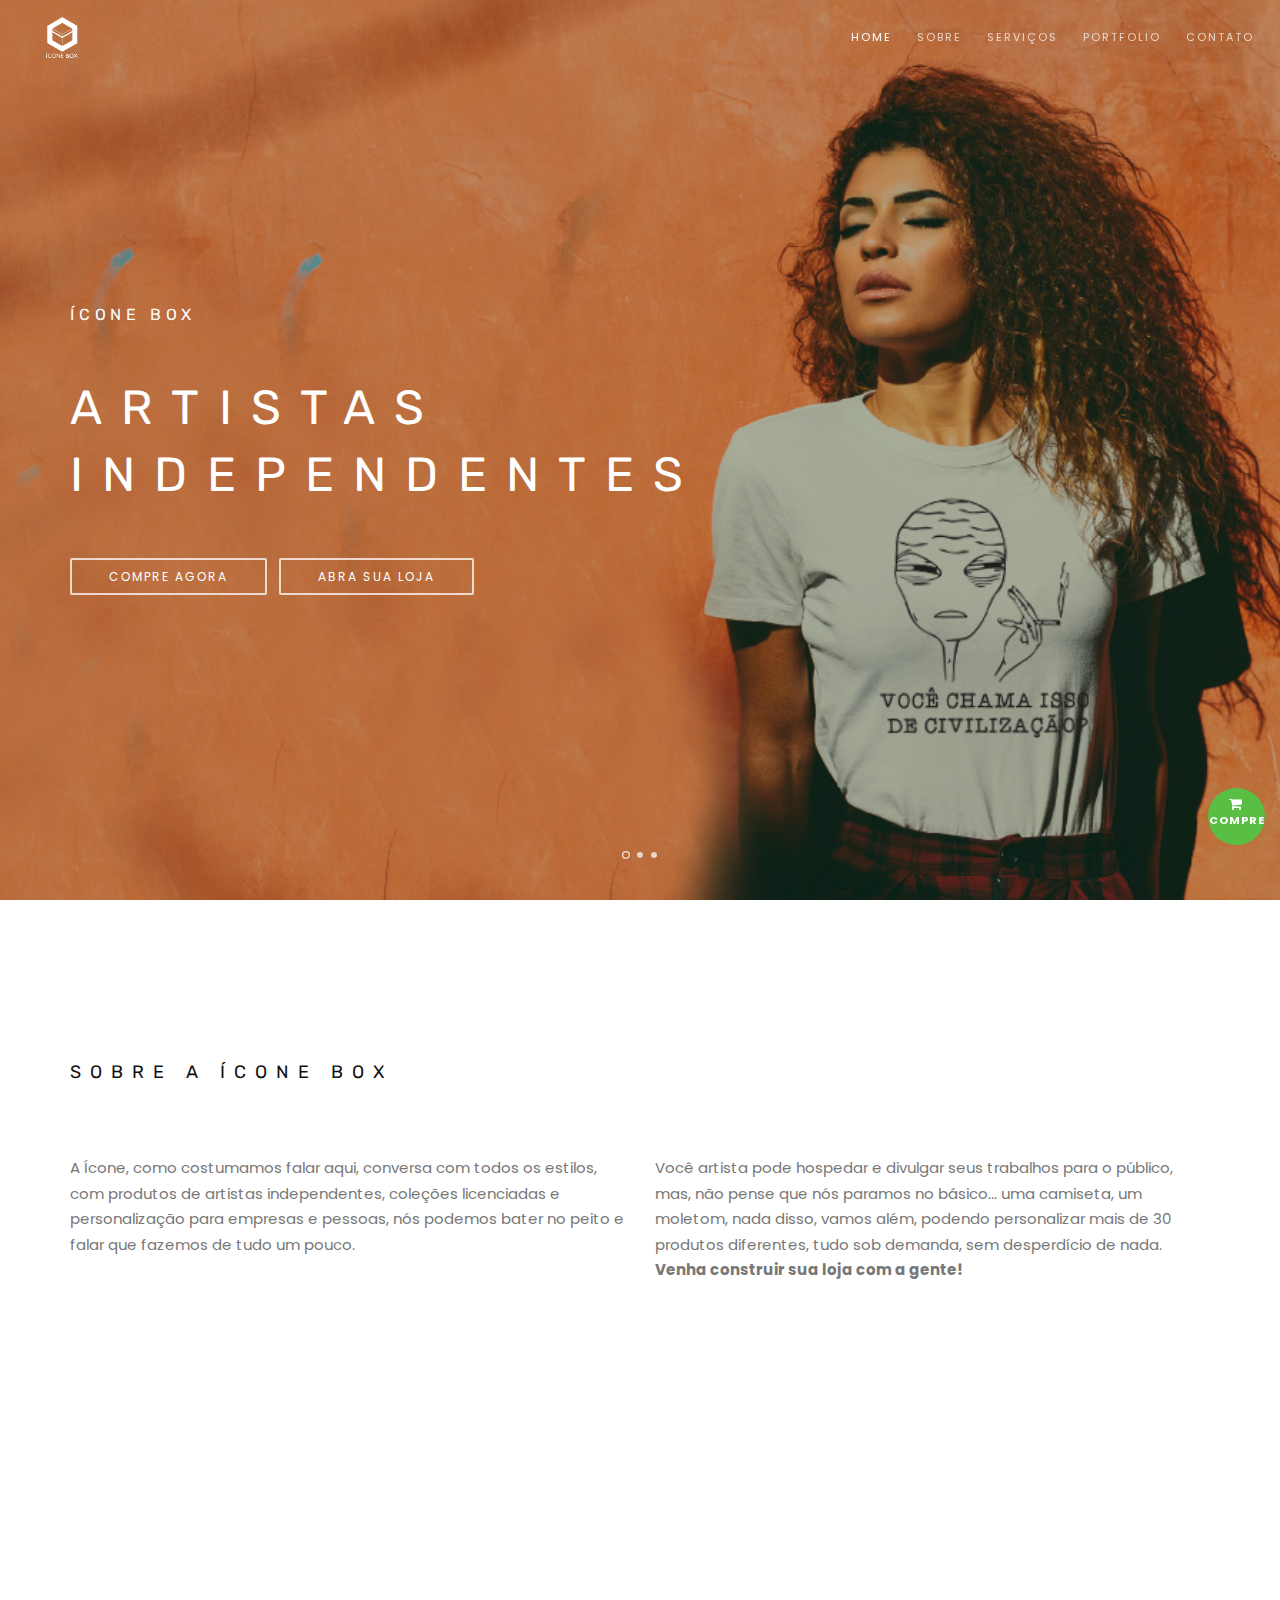
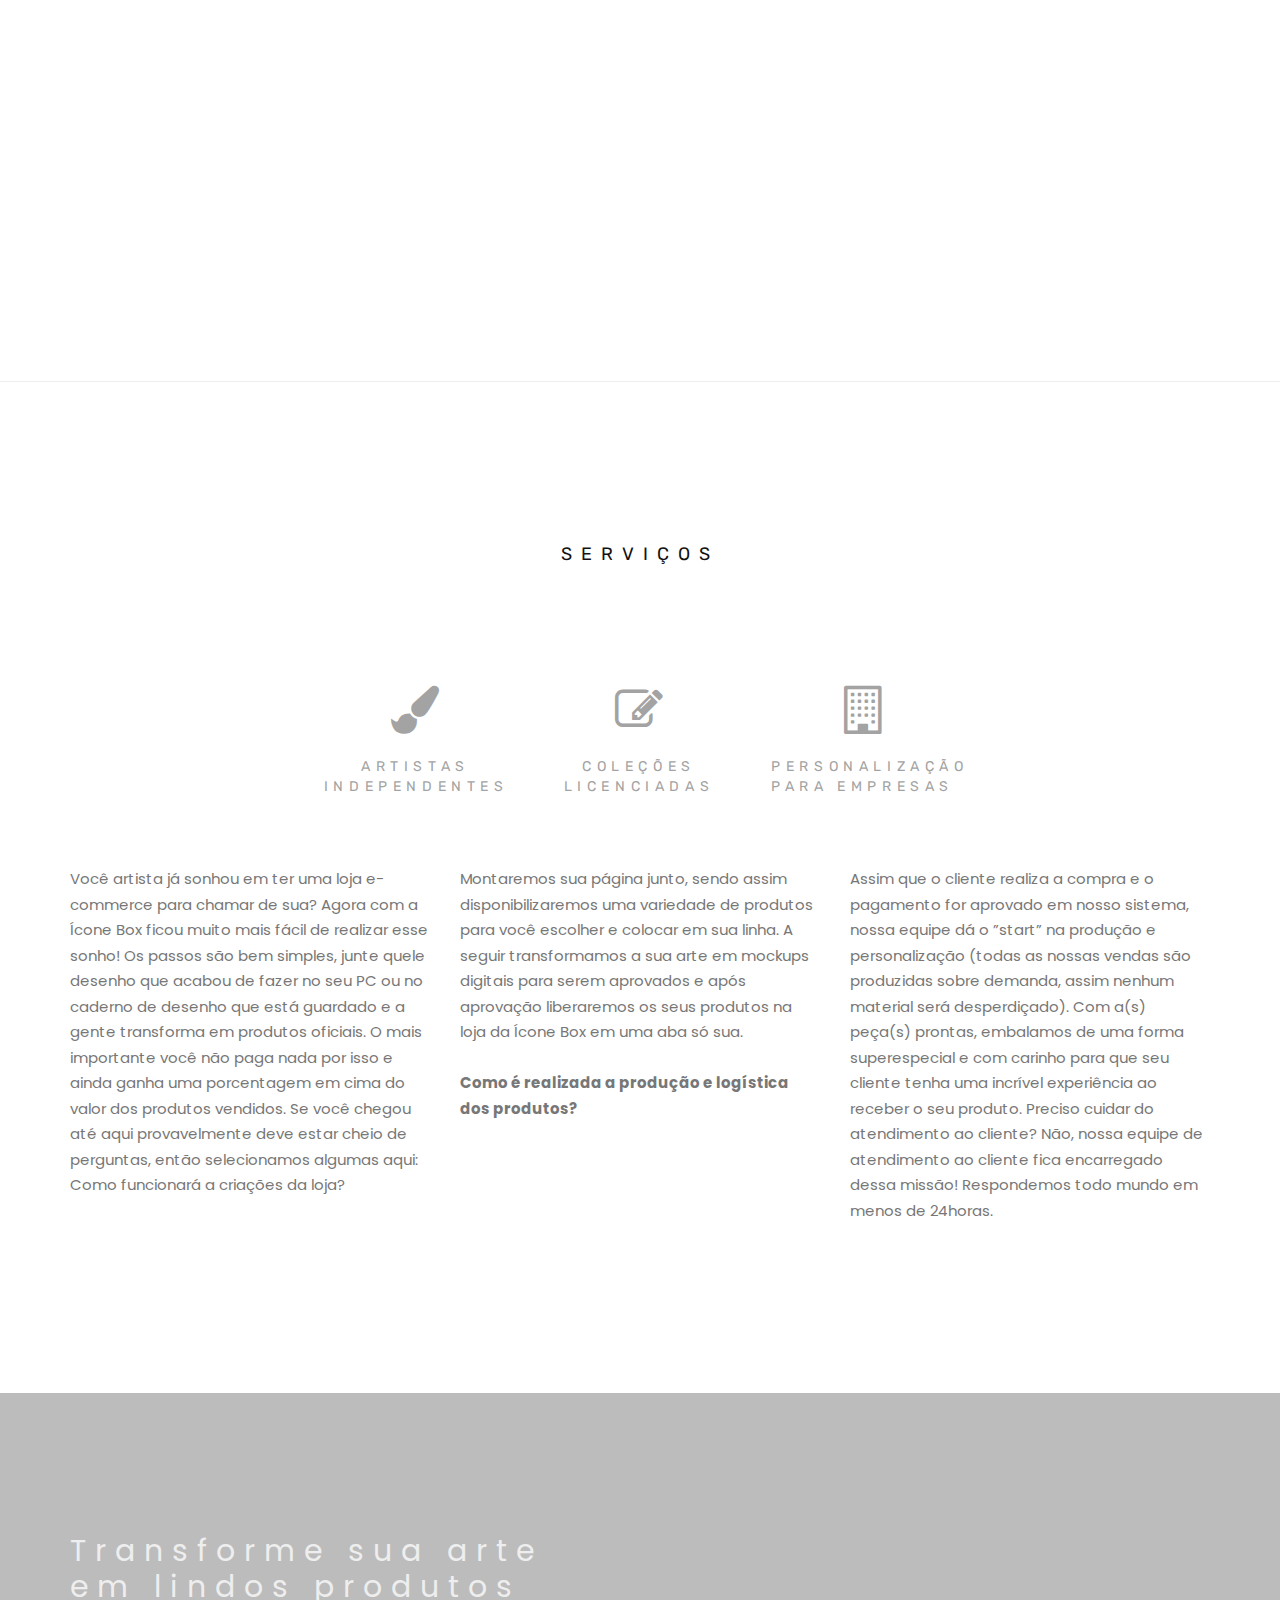
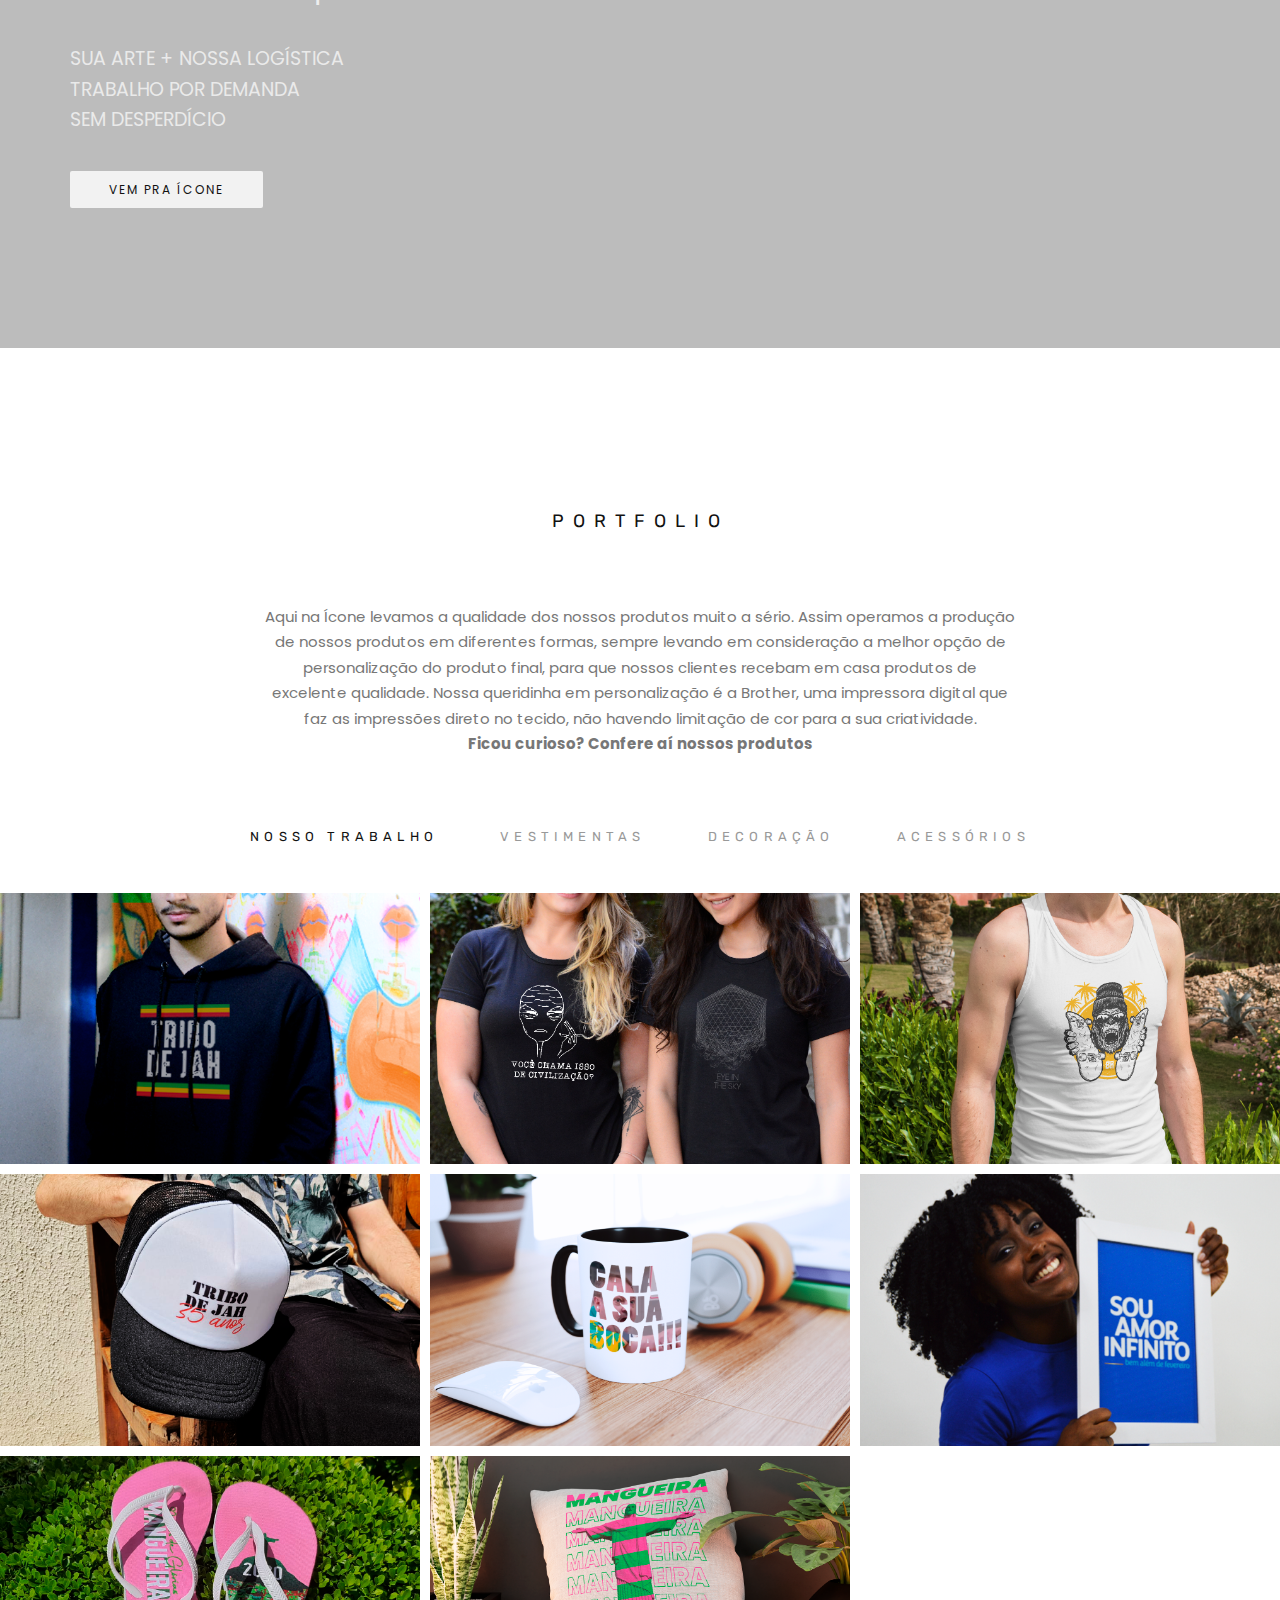
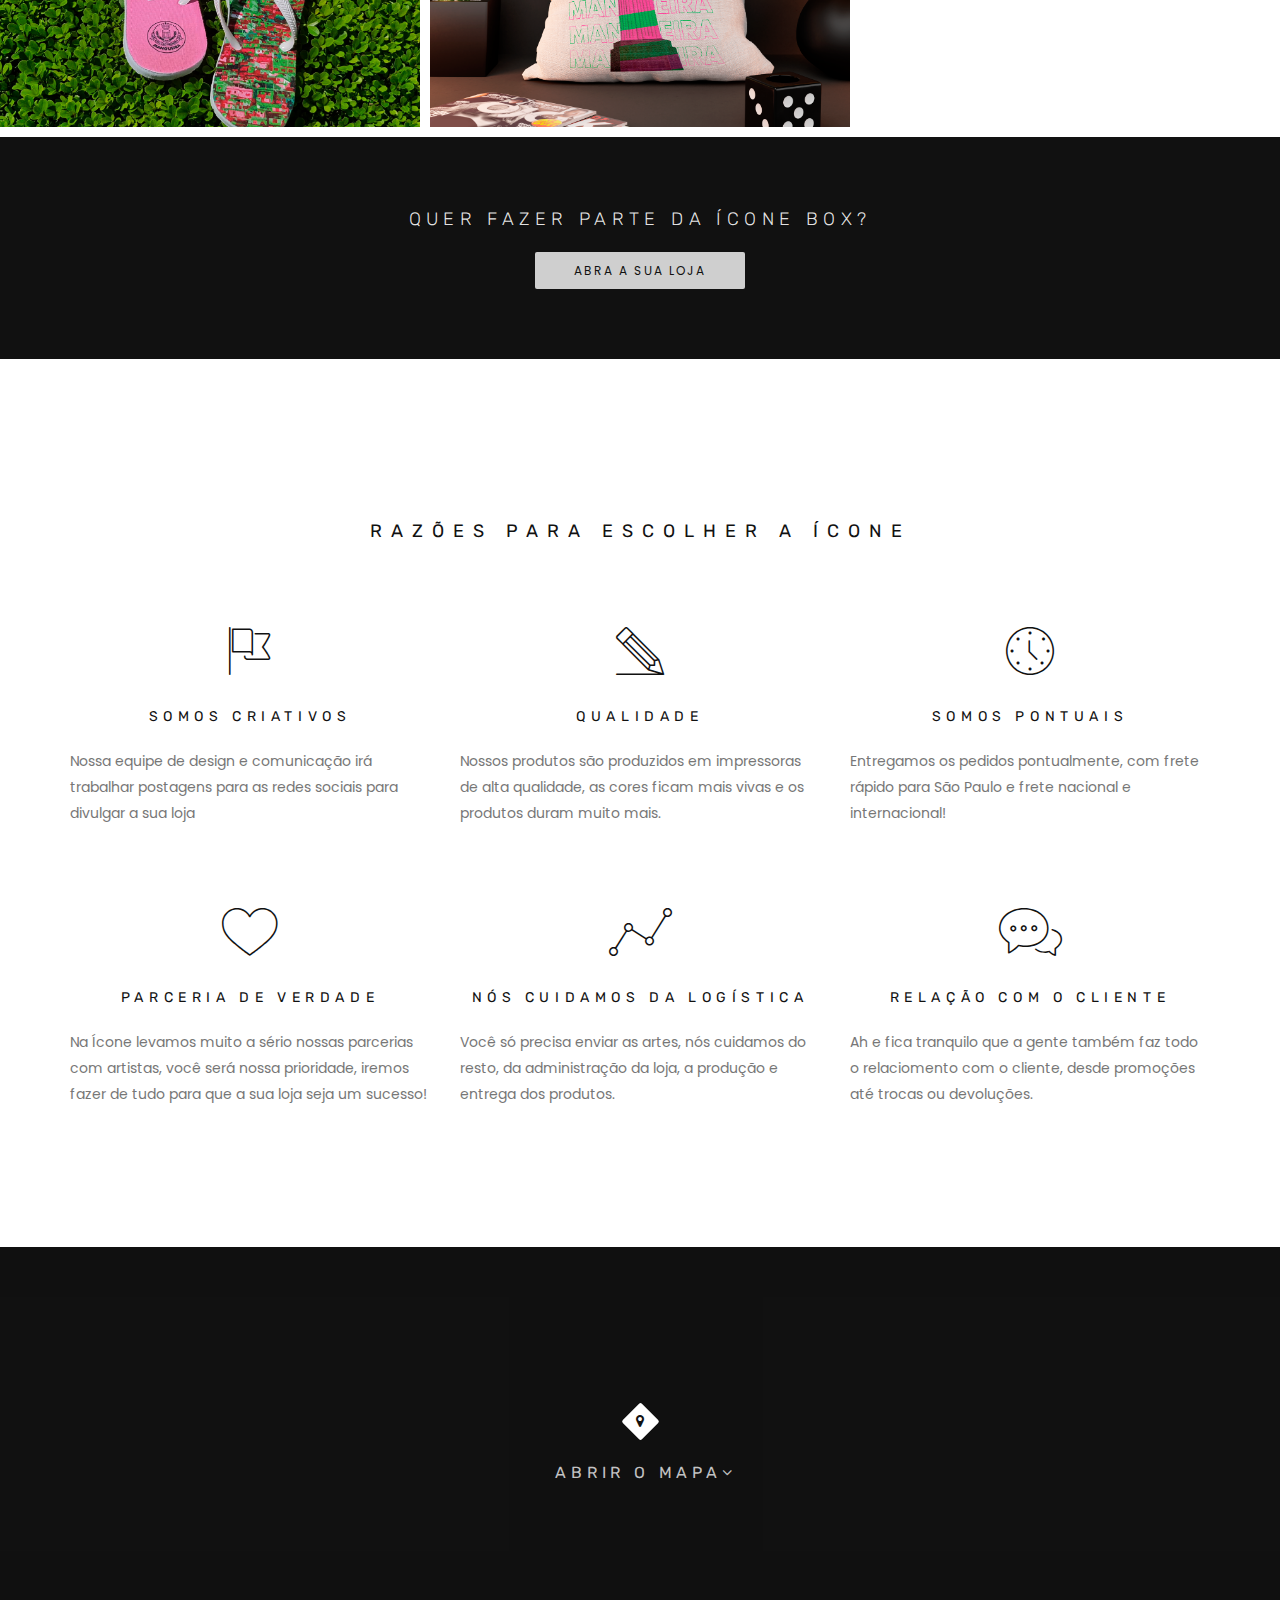
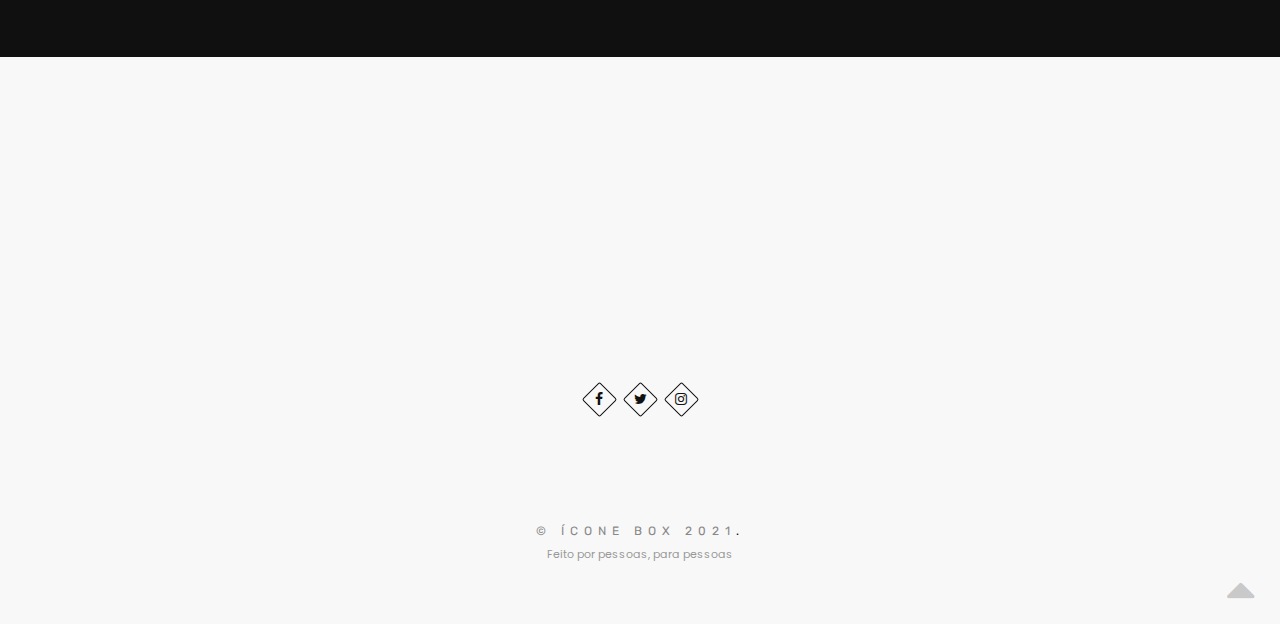
==== index.html @ 0d710ceb "corrigindo links" ====
<!DOCTYPE html>
<!-- Change the value of lang="en" attribute if your website's language is not English.
You can find the code of your language here - https://www.w3schools.com/tags/ref_language_codes.asp -->
<html lang="en">
    <head>
        <title> Ícone Box</title>
        <meta name="description" content="">    
        <meta charset="utf-8">
        <!--[if IE]><meta http-equiv='X-UA-Compatible' content='IE=edge,chrome=1'><![endif]-->
        <meta name="viewport" content="width=device-width, initial-scale=1.0" />
        
        <!-- Favicons -->
        <link rel="shortcut icon" href="images/favicon.png">

        <!-- CSS -->
        <link rel="stylesheet" href="css/bootstrap.min.css">
        <link rel="stylesheet" href="css/style.css">
        <link rel="stylesheet" href="css/style-responsive.css">
        <link rel="stylesheet" href="css/animate.min.css">
        <link rel="stylesheet" href="css/vertical-rhythm.min.css">
        <link rel="stylesheet" href="css/owl.carousel.css">
        <link rel="stylesheet" href="css/magnific-popup.css">
    </head>
    <body class="appear-animate">
        
        <!-- Page Loader -->        
        <div class="page-loader">
            <div class="loader">Loading...</div>
        </div>
        <!-- End Page Loader -->

        <!-- Skip to Content -->
        <a href="#main" class="btn skip-to-content">Skip to Content</a>
        <!-- End Skip to Content -->
        
        <!-- Page Wrap -->
        <div class="page" id="top">
            
            <!-- Navigation panel -->
            <nav class="main-nav dark transparent stick-fixed">
                <div class="full-wrapper relative clearfix">
                    <!-- Logo ( * your text or image into link tag *) -->
                    <div class="nav-logo-wrap local-scroll">
                        <a href="#top" class="logo">
                            <img src="img/iconebranco.png" alt="Company logo" />
                        </a>
                    </div>
                    <div class="mobile-nav" role="button" tabindex="0">
                        <i class="fa fa-bars"></i>
                        <span class="sr-only">Menu</span>
                    </div>
                    <!-- Main Menu -->
                    <div class="inner-nav desktop-nav">
                        <ul class="clearlist scroll-nav local-scroll">
                            <li class="active"><a href="#home">Home</a></li>
                            <li><a href="#about">Sobre</a></li>
                            <li><a href="#services">Serviços</a></li>
                            <li><a href="#portfolio">Portfolio</a></li>
                            <li><a href="#contact">Contato</a></li>
                            
                            
                        </ul>
                    </div>
                </div>
            </nav>
            <!-- End Navigation panel -->
            
            <main id="main">
            
                <!-- Fullwidth Slider -->
                <div class="home-section fullwidth-slider-fade bg-dark" id="home">
                    
                    <!-- Slide Item -->
                    <section class="home-section bg-scroll bg-dark-alfa-30" data-background="img/artistas.png">
                        <div class="js-height-full container">
                            
                            <!-- Hero Content -->
                            <div class="home-content">
                                <div class="home-text">
                                    
                                    <h1 class="hs-line-8 no-transp font-alt mb-50 mb-xs-30">
                                        Ícone Box
                                    </h1>
                                    
                                    <h2 class="hs-line-14 font-alt mb-50 mb-xs-30">
                                        Artistas <br>Independentes 
                                    </h2>
                                    
                                    <div class="local-scroll">
                                        <a href="http://iconebox.com.br" class="btn btn-mod btn-border-w btn-medium btn-round hidden-xs">Compre Agora</a>
                                        <span class="hidden-xs">&nbsp;</span>
                                        <a href="https://api.whatsapp.com/send?phone=5511997779188&text=Quero%20abrir%20minha%20loja%20na%20%C3%8Dcone%20Box" target="blank" class="btn btn-mod btn-border-w btn-medium btn-round ">Abra sua Loja</a>
                                    </div>
                                    
                                </div>
                            </div>
                            <!-- End Hero Content -->
    
                        </div>
                    </section>
                    <!-- End Slide Item -->
                    
                    <!-- Slide Item -->
                    <section class="home-section bg-scroll bg-dark-alfa-30" data-background="img/empresas.png">
                        <div class="js-height-full container">
                            
                            <!-- Hero Content -->
                            <div class="home-content">
                                <div class="home-text">
                                    
                                    <h1 class="hs-line-8 no-transp font-alt mb-50 mb-xs-30">
                                        Ícone Box
                                    </h1>
                                    
                                    <h2 class="hs-line-14 font-alt mb-50 mb-xs-30">
                                        Para <br> empresas
                                    </h2>
                                    
                                    <div class="local-scroll">
                                        <a href="https://api.whatsapp.com/send?phone=5511997779188&text=Quero%20abrir%20minha%20loja%20na%20%C3%8Dcone%20Box" target="blank" class="btn btn-mod btn-border-w btn-medium btn-round ">Personalize agora</a>
                                       
                                    </div>
                                    
                                </div>
                            </div>
                            <!-- End Hero Content -->
                            
                        </div>
                    </section>
                    <!-- End Slide Item -->
                    
                    <!-- Slide Item -->
                    <section class="home-section bg-scroll bg-dark-alfa-30" data-background="img/licenciadas.png">
                        <div class="js-height-full container">
                            
                            <!-- Hero Content -->
                            <div class="home-content">
                                <div class="home-text">
                                    
                                    <h2 class="hs-line-8 no-transp font-alt mb-50 mb-xs-30">
                                        Ícone Box
                                    </h2>                       
                                    
                                    <h1 class="hs-line-14 font-alt mb-50 mb-xs-30">
                                        Coleções <br> Licenciadas
                                    </h1>
                                    
                                    <div>
                                        <a href="http://iconebox.com.br" target="blank" class="btn btn-mod btn-border-w btn-medium btn-round">Compre agora</a>
                                        <span class="hidden-xs">&nbsp;</span>
                                        <a href="https://api.whatsapp.com/send?phone=5511997779188&text=Quero%20abrir%20minha%20loja%20na%20%C3%8Dcone%20Box" target="blank" class="btn btn-mod btn-border-w btn-medium btn-round">Licencie com a Ícone</a>
                                    </div>
                                    
                                </div>
                            </div>
                            <!-- End Hero Content -->
                            
                        </div>
                    </section>
                    <!-- End Slide Item -->
                
                </div>
                <!-- End Fullwidth Slider -->
                
                
                <!-- About Section -->
                <section class="page-section" id="about">
                    <div class="container relative">
                        
                        <h2 class="section-title font-alt align-left mb-70 mb-sm-40">
                            Sobre a Ícone Box
                        </h2>
                        
                        <div class="section-text mb-50 mb-sm-20">
                            <div class="row">
                                      
                                <div class="col-md-6 col-sm-6 mb-sm-50 mb-xs-30">
                                 A Ícone, como costumamos falar aqui, conversa com todos os estilos, com produtos de artistas independentes, coleções licenciadas 
                                 e personalização para empresas e pessoas, nós podemos bater no peito e falar que fazemos de tudo um pouco.                                   
                                </div>
                 
                                <div class="col-md-6 col-sm-6 mb-sm-50 mb-xs-30">
                                        Você artista pode hospedar e divulgar seus trabalhos para o público, mas, não pense que nós paramos no básico... 
                                        uma camiseta, um moletom, nada disso, vamos além, podendo personalizar mais de 30 produtos diferentes, tudo sob demanda, 
                                        sem desperdício de nada. <br>
                                 <strong> Venha construir sua loja com a gente!        </strong>                          

                                </div>
                                
                            </div>
                        </div>
                        
                        <div class="row">
                            
                            <!-- Team item -->
                            <div class="col-sm-4 mb-xs-30 wow fadeInUp">
                                <div class="team-item">
                                    
                                    <div class="team-item-image">
                                        
                                        <img src="img/and.png" alt="" />
                                        
                                        <div class="team-item-detail">
                                            
                                            <h4 class="font-alt normal">Olá!</h4>
                                            
                                            <p>
                                                Confira minha loja na ícone box, e minhas redes sociais :)
                                            </p>
                                            
                                            <div class="team-social-links">
                                                <a href="#" target="_blank"><i class="fa fa-instagram"></i><span class="sr-only">Instagram profile</span></a>
                                                <a href="#" target="_blank"><i class="fa fa-twitter"></i><span class="sr-only">Twitter profile</span></a>
                                                <a href="https://iconebox.com.br/artistas1/anderson/" target="_blank"><i class="fa fa-cube"></i><span class="sr-only">Ícone Box</span></a>
                                            </div>
                                            
                                        </div>
                                    </div>
                                    
                                    <div class="team-item-descr font-alt">
                                        
                                        <div class="team-item-name">
                                            Anderson Domingues
                                        </div>
                                        
                                        <div class="team-item-role">
                                            Urban Arts & Alliens
                                        </div>
                                        
                                    </div>
                                    
                                </div>
                            </div>
                            <!-- End Team item -->
                            
                            <!-- Team item -->
                            <div class="col-sm-4 mb-xs-30 wow fadeInUp" data-wow-delay="0.1s">
                                <div class="team-item">
                                    
                                    <div class="team-item-image">
                                        
                                        <img src="img/claudio.png" alt="" />
                                        
                                        <div class="team-item-detail">
                                            
                                            <h4 class="font-alt normal">Sou Babenko!</h4>
                                            
                                            <p>
                                                Veja a loja da babenko na ícone box, corre! 
                                            </p>
                                            
                                            <div class="team-social-links">
                                                <a href="#" target="_blank"><i class="fa fa-facebook"></i><span class="sr-only">Facebook profile</span></a>
                                                <a href="#" target="_blank"><i class="fa fa-twitter"></i><span class="sr-only">Twitter profile</span></a>
                                                <a href="https://iconebox.com.br/artistas1/claudio-babenko/" target="_blank"><i class="fa fa-cube"></i><span class="sr-only">Ícone Box</span></a>
                                            </div>
                                            
                                        </div>
                                    </div>
                                    
                                    <div class="team-item-descr font-alt">
                                        
                                        <div class="team-item-name">
                                            Cláudio Babenko 
                                        </div>
                                        
                                        <div class="team-item-role">
                                            Artes 
                                        </div>
                                        
                                    </div>
                                    
                                </div>
                            </div>
                            <!-- End Team item -->
                            
                            <!-- Team item -->
                            <div class="col-sm-4 mb-xs-30 wow fadeInUp" data-wow-delay="0.2s">
                                <div class="team-item">
                                    
                                    <div class="team-item-image">
                                        
                                        <img src="img/portela.png" alt="" />
                                        
                                        <div class="team-item-detail">
                                            
                                            <h4 class="font-alt normal">Portela</h4>
                                            
                                            <p>
                                               98 anos de Portela, vem pra loja!
                                            </p>
                                            
                                            <div class="team-social-links">
                                                <a href="#" target="_blank"><i class="fa fa-facebook"></i><span class="sr-only">Facebook profile</span></a>
                                                <a href="#" target="_blank"><i class="fa fa-twitter"></i><span class="sr-only">Twitter profile</span></a>
                                                <a href="https://iconebox.com.br/artistas/portela/" target="_blank"><i class="fa fa-cube"></i><span class="sr-only">Ícone Box</span></a>
                                            </div>
                                            
                                        </div>
                                    </div>
                                    
                                    <div class="team-item-descr font-alt">
                                        
                                        <div class="team-item-name">
                                            Portela
                                        </div>
                                        
                                        <div class="team-item-role">
                                            Loja licenciada
                                        </div>
                                        
                                    </div>
                                    
                                </div>
                            </div>
                            <!-- End Team item -->
                            
                        </div>
                        
                        
                    </div>
                </section>
                <!-- End About Section -->
                
                <!-- Divider -->
                <hr class="mt-0 mb-0 "/>
                <!-- End Divider -->
                
                <!-- Services Section -->
                <section class="page-section" id="services">
                    <div class="container relative">
                        
                        <h2 class="section-title font-alt mb-70 mb-sm-40">
                            Serviços
                        </h2>
                        
                        <!-- Nav tabs -->
                        <ul class="nav nav-tabs tpl-alt-tabs font-alt pt-30 pt-sm-0 pb-30 pb-sm-0">

                            <li>
                                <a href="#service-web-design" data-toggle="tab">
                                    
                                    <div class="alt-tabs-icon">
                                        <span class="fa fa-paint-brush"></span>
                                    </div>
                                    
                                    Artistas Independentes
                                </a>
                            </li>
                            <li>
                                <a href="#service-graphic" data-toggle="tab">
                                    
                                    <div class="alt-tabs-icon">
                                        <span class="fa fa-pencil-square-o"></span>
                                    </div>
                                    
                                    Coleções licenciadas
                                </a>
                            </li>
                            <li>
                                <a href="#service-development" data-toggle="tab">
                                    
                                    <div class="alt-tabs-icon">
                                        <span class="fa fa-building-o"></span>
                                    </div>
                                    
                                    Personalização para empresas
                                </a>
                            </li>

                        </ul>
                        <!-- End Nav tabs -->
                        
                        <!-- Tab panes -->
                        <div class="tab-content tpl-tabs-cont">
                            
                            <!-- Service Item -->
                            <div class="tab-pane fade in active" id="service-branding">
                                
                                <div class="section-text">
                                    <div class="row">
                                        <div class="col-md-4 mb-md-40 mb-xs-30">
                                        Você artista já sonhou em ter uma loja e-commerce para chamar de sua? Agora com a Ícone Box ficou muito mais fácil de realizar esse sonho!
                                        Os passos são bem simples, junte quele desenho que acabou de fazer no seu PC ou no caderno de desenho que está guardado e a gente transforma em produtos oficiais. O mais importante você não paga nada por isso e ainda ganha uma porcentagem em cima do valor dos produtos vendidos.
                                        Se você chegou até aqui provavelmente deve estar cheio de perguntas, então selecionamos algumas aqui:
                                        Como funcionará a criações da loja? 
                                        </div>
                                        <div class="col-md-4 col-sm-6 mb-sm-50 mb-xs-30">
                                        Montaremos sua página junto, sendo assim disponibilizaremos uma variedade de produtos para você escolher e colocar em sua linha. A seguir transformamos a sua arte em mockups digitais para serem aprovados e após aprovação liberaremos os seus produtos na loja da Ícone Box em uma aba só sua.
                                       <br> <br> <strong> Como é realizada a produção e logística dos produtos? </strong>
                                        </div>
                                        <div class="col-md-4 col-sm-6 mb-sm-50 mb-xs-30">
                                        Assim que o cliente realiza a compra e o pagamento for aprovado em nosso sistema, nossa equipe dá o ”start” na produção e personalização (todas as nossas vendas são produzidas sobre demanda, assim nenhum material será desperdiçado).
                                        Com a(s) peça(s) prontas, embalamos de uma forma superespecial e com carinho para que seu cliente tenha uma incrível experiência ao receber o seu produto. 
                                        Preciso cuidar do atendimento ao cliente?   
                                        Não, nossa equipe de atendimento ao cliente fica encarregado dessa missão! 
                                        Respondemos todo mundo em menos de 24horas. 
                                        </div>
                                    </div>
                                </div>
                                
                            </div>
                            <!-- End Service Item -->
                            
                            <!-- Service Item -->
                            <div class="tab-pane fade" id="service-web-design">
                                
                                <div class="section-text">
                                    <div class="row">
                                        <div class="col-md-4 mb-md-40 mb-xs-30">
                                        Você artista já sonhou em ter uma loja e-commerce para chamar de sua? Agora com a Ícone Box ficou muito mais fácil de realizar esse sonho!
                                        Os passos são bem simples, junte quele desenho que acabou de fazer no seu PC ou no caderno de desenho que está guardado e a gente transforma em produtos oficiais. O mais importante você não paga nada por isso e ainda ganha uma porcentagem em cima do valor dos produtos vendidos.
                                        Se você chegou até aqui provavelmente deve estar cheio de perguntas, então selecionamos algumas aqui:
                                        </div>
                                        <div class="col-md-4 col-sm-6 mb-sm-50 mb-xs-30">
                                        <strong>Como funcionará a criações da loja? </strong> <br><br>

                                        Montaremos sua página junto, sendo assim disponibilizaremos uma variedade de produtos para você escolher e colocar em sua linha. A seguir transformamos a sua arte em mockups digitais para serem aprovados e após aprovação liberaremos os seus produtos na loja da Ícone Box em uma aba só sua.
                                       <br> <br> <strong> Como é realizada a produção e logística dos produtos? </strong>
                                        </div>
                                        <div class="col-md-4 col-sm-6 mb-sm-50 mb-xs-30">
                                        Assim que o cliente realiza a compra e o pagamento for aprovado em nosso sistema, nossa equipe dá o ”start” na produção e personalização (todas as nossas vendas são produzidas sobre demanda, assim nenhum material será desperdiçado).
                                        Com a(s) peça(s) prontas, embalamos de uma forma superespecial e com carinho para que seu cliente tenha uma incrível experiência ao receber o seu produto. 
                                        Preciso cuidar do atendimento ao cliente?   
                                        Não, nossa equipe de atendimento ao cliente fica encarregado dessa missão! 
                                        Respondemos todo mundo em menos de 24horas. 
                                        </div>
                                    </div>
                                </div>
                                
                            </div>
                            <!-- End Service Item -->
                            
                            <!-- Service Item -->
                            <div class="tab-pane fade" id="service-graphic">
                                
                                <div class="section-text">
                                  <div class="row">
                                        <div class="col-md-4 col-sm-6 mb-sm-50 mb-xs-30">
                                       Apenas para os apaixonados e fãs. <br>
                                        Aqui na Ícone Box você vai encontrar dezenas de produtos personalizados, que representam todo o espírito do seu artista de coração, atualmente estão disponíveis em nossa loja os produtos da Banda Hippie Ventania, a Tribo de Jah, a Team Nogueira, os Barbixas, o Chef Erick Jacquin, as escolas de samba do Rio de Janeiro GRES Portela e a Estação Primeira de Mangueira, o artista Jair Oliveira e toda sua linha infantil dos Grandes Pequeninos. 

                                        </div>
                                        <div class="col-md-4 col-sm-6 mb-sm-50 mb-xs-30">
                                        Trabalhamos apenas com produtos Oficiais, por isso, sempre procuramos entregar produtos com alta qualidade, assim todos os pedidos são produzidos sob demanda, ou seja, não ocorre desperdício de material. 
                                   <br><br>  <strong> Agora você deve estar se perguntando e como isso funciona? </strong> <br>
                                        </div>
                                        <div class="col-md-4 col-sm-6 mb-sm-50 mb-xs-30">
                                       O sistema é bem simples, você realiza a compra pelo nosso site e assim que seu pedido entra no nosso sistema, ele automaticamente é direcionado para a equipe de produção, que com agilidade realiza a personalização. Assim que tudo estiver pronto, encaminhamos o produto para ser embalado e despachado para o destino. Você irá recebe os produtos que preparamos com todo cuidado e carinho em sua casa ou local que escolher no ato da compra. Podendo assim desfilar por ai ou postar em suas redes sociais para todos os seus amigos.
                                        Ficou curioso?
                                        Confira nossos produtos em nossa loja.

                                        </div>
                                    </div>
                                
                            </div>
                            </div>
                            <!-- End Service Item -->
                            
                            <!-- Service Item -->
                            <div class="tab-pane fade" id="service-development">
                                
                                <div class="section-text">
                                  <div class="row">
                                        <div class="col-md-4 col-sm-6 mb-sm-50 mb-xs-30">
                                       Pensando em presentear alguém especial ou mesmo realizar um evento em sua empresa? Quer produzir um ou mais produtos?
A Ícone Box tem a solução ideal para você, realizamos a produção de vários produtos como camiseta, caneca, quadros, bonés, azulejos decorativos, chinelo entre outros vários produtos disponíveis em nosso catálogo.


                                        </div>
                                        <div class="col-md-4 col-sm-6 mb-sm-50 mb-xs-30">
O nosso diferencial acima de tudo é dar a atenção e soluções personalizadas para cada cliente e não tratar você somente como um número ou um pedido.
                                   <br><br>  <strong> Ficou na dúvida de como todo esse processo acontece? </strong> <br>
                                        </div>
                                        <div class="col-md-4 col-sm-6 mb-sm-50 mb-xs-30">
                                      Para resumir, você entra em contato conosco e a nossa equipe analisa suas necessidades para podermos oferecer as melhores possibilidades e opções de preço para o seu projeto dar certo. Após a aprovação do orçamento, o seu pedido é encaminhado para a nossa equipe de produção, que produzirão com extremo cuidado e precisão, seguirá para a etapa final, o envio. Nessa etapa temos duas opções, enviamos seus produtos até sua casa ou empresa, ou a retirada fica por sua conta.

                                        </div>
                                    </div>
                                
                            </div>
                                
                            </div>
                            <!-- End Service Item -->
                            
                            <!-- Service Item -->

                            <!-- End Service Item -->
                            
                        </div>
                        <!-- End Tab panes -->
                        
                    </div>
                </section>
                <!-- End Services Section -->
                
                
                <!-- Call Action Section -->
                <section class="page-section pt-0 pb-0 banner-section bg-dark-alfa-30" data-background="img/banner_baixo.png">
                    <div class="container relative">
                        
                        <div class="row">
                            
                            <div class="col-sm-6">
                                
                                <div class="mt-140 mt-lg-80 mb-140 mb-lg-80 ">
                                    <div class="banner-content">
                                        <h3 class="hs-line-8" style="font-size:3rem">Transforme sua arte <br>em lindos produtos</h3>
                                        <div class="banner-decription ">
                                            Sua arte + nossa logística
                                            <br> Trabalho por demanda <br>sem desperdício
                                        </div>
                                        <div class="local-scroll">
                                            <a href="https://api.whatsapp.com/send?phone=5511997779188&text=Quero%20abrir%20minha%20loja%20na%20%C3%8Dcone%20Box" target="blank"  class="btn btn-mod btn-w btn-medium btn-round">Vem pra Ícone</a>
                                        </div>
                                    </div>
                                </div>
                                
                            </div>
                            
                           <!--     <div class="col-sm-6 banner-image wow fadeInUp" data-wow-duration="1.2s">
                                <img src="img/iconebranco.png" alt="" />
                            </div>
                            -->
                        </div>
                        
                    </div>
                </section>
                <!-- End Call Action Section -->
                
                
                <!-- Portfolio Section -->
                <section class="page-section pb-0" id="portfolio">
                    <div class="relative">
                        
                        <h2 class="section-title font-alt mb-70 mb-sm-40">
                            Portfolio
                        </h2>
                        
                        <div class="container">
                            <div class="row">
                                <div class="col-md-8 col-md-offset-2">
                                    
                                    <div class="section-text align-center mb-70 mb-xs-40">
                                        Aqui na Ícone levamos a qualidade dos nossos produtos muito a sério. Assim operamos a produção de nossos produtos em diferentes formas, sempre levando em consideração a melhor opção de personalização do produto final, para que nossos clientes recebam em casa produtos de excelente qualidade. 
                                        Nossa queridinha em personalização é a Brother, uma impressora digital que faz as impressões direto no tecido, não havendo limitação de cor para a sua criatividade.
                                        <br>
                                      <strong>  Ficou curioso?  Confere aí nossos produtos </strong>
                                    </div>
                                    
                                </div>
                            </div>
                        </div>
                        
                        <!-- Works Filter -->                    
                        <div class="works-filter font-alt align-center">
                            <a href="#" class="filter active" data-filter="*">Nosso trabalho</a>
                            <a href="#branding" class="filter" data-filter=".branding">Vestimentas</a>
                            <a href="#design" class="filter" data-filter=".design">Decoração</a>
                            <a href="#photography" class="filter" data-filter=".photography">Acessórios</a>
                        </div>                    
                        <!-- End Works Filter -->
                        
                        <!-- Works Grid -->
                        <ul class="works-grid work-grid-3 work-grid-gut clearfix font-alt hover-white hide-titles" id="work-grid">
                                           <!-- Work Item (External Page) -->
                            <li class="work-item mix branding">
                                <a href="portfolio-single-1.html" class="work-ext-link">
                                    <div class="work-img">
                                        <img class="work-img" src="img/moleton.png" alt="Work" />
                                    </div>
                                    <div class="work-intro">
                                        <h3 class="work-title">Moletom</h3>
                                        <div class="work-descr">
                                            Coleção Licenciada
                                        </div>
                                    </div>
                                </a>
                            </li>
                            <!-- End Work Item -->
                                         <!-- Work Item (External Page) -->
                            <li class="work-item mix branding">
                                <a href="portfolio-single-1.html" class="work-ext-link">
                                    <div class="work-img">
                                        <img class="work-img" src="img/baby.png" alt="Work" />
                                    </div>
                                    <div class="work-intro">
                                        <h3 class="work-title">Camiseta</h3>
                                        <div class="work-descr">
                                            Artistas Independentes
                                        </div>
                                    </div>
                                </a>
                            </li>
                            <!-- End Work Item -->
                                   <!-- Work Item (External Page) -->
                            <li class="work-item mix branding">
                                <a href="portfolio-single-1.html" class="work-ext-link">
                                    <div class="work-img">
                                        <img class="work-img" src="img/regata.png" alt="Work" />
                                    </div>
                                    <div class="work-intro">
                                        <h3 class="work-title">Camiseta Regata</h3>
                                        <div class="work-descr">
                                            Artistas Independentes
                                        </div>
                                    </div>
                                </a>
                            </li>
                            <!-- End Work Item -->
                                              <!-- Work Item (External Page) -->
                            <li class="work-item mix  photography">
                                <a href="portfolio-single-1.html" class="work-ext-link">
                                    <div class="work-img">
                                        <img class="work-img" src="img/bone.png" alt="Work" />
                                    </div>
                                    <div class="work-intro">
                                        <h3 class="work-title">Bonés</h3>
                                        <div class="work-descr">
                                            Coleção Licenciada
                                        </div>
                                    </div>
                                </a>
                            </li>
                            <!-- End Work Item -->
                                                 <!-- Work Item (External Page) -->
                            <li class="work-item mix design photography">
                                <a href="portfolio-single-1.html" class="work-ext-link">
                                    <div class="work-img">
                                        <img class="work-img" src="img/caneca.png" alt="Work" />
                                    </div>
                                    <div class="work-intro">
                                        <h3 class="work-title">Caneca</h3>
                                        <div class="work-descr">
                                            Artistas Independentes
                                        </div>
                                    </div>
                                </a>
                            </li>
                            <!-- End Work Item -->
          
                            
                     
                            <!-- Work Item (External Page) -->
                            <li class="work-item mix  design">
                                <a href="portfolio-single-1.html" class="work-ext-link">
                                    <div class="work-img">
                                        <img class="work-img" src="img/Quadro.png" alt="Work" />
                                    </div>
                                    <div class="work-intro">
                                        <h3 class="work-title">Quadros</h3>
                                        <div class="work-descr">
                                            Coleção Licenciada
                                        </div>
                                    </div>
                                </a>
                            </li>
                            <!-- End Work Item -->
          
                            
                               <!-- Work Item (Lightbox) -->
                            <li class="work-item mix photography">
                                <a href="images/portfolio/full-project-1.jpg" class="work-lightbox-link mfp-image">
                                    <div class="work-img">
                                        <img src="img/Chinelo.png" alt="Work" />
                                    </div>
                                    <div class="work-intro">
                                        <h3 class="work-title">Chinelo</h3>
                                        <div class="work-descr">
                                            Coleção Licenciada
                                        </div>
                                    </div>
                                </a>
                            </li>
                            <!-- End Work Item -->
                            
       
                            
               
                            
                            <!-- Work Item (Lightbox) -->
                            <li class="work-item mix photography design">
                                <a href="images/portfolio/full-project-3.jpg" class="work-lightbox-link mfp-image">
                                    <div class="work-img">
                                        <img src="img/almofada.png" alt="Work" />
                                    </div>
                                    <div class="work-intro">
                                        <h3 class="work-title">Almofada</h3>
                                        <div class="work-descr">
                                            Coleção Licenciada
                                        </div>
                                    </div>
                                </a>
                            </li>
                            <!-- End Work Item -->
                            
                        </ul>
                        <!-- End Works Grid -->
                        
                    </div>
                </section>
                <!-- End Portfolio Section -->
                
                
                <!-- Call Action Section -->
                <section class="small-section bg-dark" >
                    <div class="container relative">
                        
                        <div class="align-center">
                            <h3 class="banner-heading font-alt">Quer fazer parte da Ícone Box?</h3>
                            <div class="local-scroll">
                                <a href="https://api.whatsapp.com/send?phone=5511997779188&text=Quero%20abrir%20minha%20loja%20na%20%C3%8Dcone%20Box" target="blank" class="btn btn-mod btn-w btn-medium btn-round">Abra a sua loja</a>
                            </div>
                        </div>
                        
                    </div>
                </section>
                <!-- End Call Action Section -->
                
                
                <!-- Features Section -->
                <section class="page-section">
                    <div class="container relative">
                        
                        <h2 class="section-title font-alt mb-70 mb-sm-40">
                            Razões para escolher a Ícone
                        </h2>
                        
                        <!-- Features Grid -->
                        <div class="row multi-columns-row alt-features-grid">
                            
                            <!-- Features Item -->
                            <div class="col-sm-6 col-md-4 col-lg-4">
                                <div class="alt-features-item align-center">
                                    <div class="alt-features-icon">
                                        <span class="icon-flag"></span>
                                    </div>
                                    <h3 class="alt-features-title font-alt">Somos criativos</h3>
                                    <div class="alt-features-descr align-left">
                                        Nossa equipe de design e comunicação irá trabalhar postagens para as redes sociais para divulgar a sua loja
                                    </div>
                                </div>
                            </div>
                            <!-- End Features Item -->
                            
                            <!-- Features Item -->
                            <div class="col-sm-6 col-md-4 col-lg-4">
                                <div class="alt-features-item align-center">
                                    <div class="alt-features-icon">
                                        <span class="icon-pencil"></span>
                                    </div>
                                    <h3 class="alt-features-title font-alt">Qualidade</h3>
                                    <div class="alt-features-descr align-left">
                                        Nossos produtos são produzidos em impressoras de alta qualidade, as cores ficam mais vivas e os produtos duram muito mais. 
                                    </div>
                                </div>
                            </div>
                            <!-- End Features Item -->
                            
                            <!-- Features Item -->
                            <div class="col-sm-6 col-md-4 col-lg-4">
                                <div class="alt-features-item align-center">
                                    <div class="alt-features-icon">
                                        <span class="icon-clock"></span>
                                    </div>
                                    <h3 class="alt-features-title font-alt">Somos pontuais</h3>
                                    <div class="alt-features-descr align-left">
                                        Entregamos os pedidos pontualmente, com frete rápido para São Paulo e frete nacional e internacional!
                                    </div>
                                </div>
                            </div>
                            <!-- End Features Item -->
                            
                            <!-- Features Item -->
                            <div class="col-sm-6 col-md-4 col-lg-4">
                                <div class="alt-features-item align-center">
                                    <div class="alt-features-icon">
                                        <span class="icon-heart"></span>
                                    </div>
                                    <h3 class="alt-features-title font-alt">Parceria de verdade</h3>
                                    <div class="alt-features-descr align-left">
                                        Na Ícone levamos muito a sério nossas parcerias com artistas, você será nossa prioridade, iremos fazer de tudo para que a sua loja seja um sucesso! 
                                    </div>
                                </div>
                            </div>
                            <!-- End Features Item -->
                            
                            <!-- Features Item -->
                            <div class="col-sm-6 col-md-4 col-lg-4">
                                <div class="alt-features-item align-center">
                                    <div class="alt-features-icon">
                                        <span class="icon-linegraph"></span>
                                    </div>
                                    <h3 class="alt-features-title font-alt">Nós cuidamos da logística</h3>
                                    <div class="alt-features-descr align-left">
                                        Você só precisa enviar as artes, nós cuidamos do resto, da administração da loja, a produção e entrega dos produtos.
                                    </div>
                                </div>
                            </div>
                            <!-- End Features Item -->
                            
                            <!-- Features Item -->
                            <div class="col-sm-6 col-md-4 col-lg-4">
                                <div class="alt-features-item align-center">
                                    <div class="alt-features-icon">
                                        <span class="icon-chat"></span>
                                    </div>
                                    <h3 class="alt-features-title font-alt">Relação com o cliente</h3>
                                    <div class="alt-features-descr align-left">
                                        Ah e fica tranquilo que a gente também faz todo o relaciomento com o cliente, desde promoções até trocas ou devoluções. 
                                    </div>
                                </div>
                            </div>
                            <!-- End Features Item -->
                            
                        </div>
                        <!-- End Features Grid -->
                    
                    </div>
                </section>
                <!-- End Features Section -->
                
                
                
                <!-- Newsletter Section -->
    
                
                
                <!-- Google Map -->
                <div class="google-map">
                    
                    <a href="#" class="map-section">
                        
                        <div class="map-toggle">
                            <div class="mt-icon">
                                <i class="fa fa-map-marker"></i>
                            </div>
                            <div class="mt-text font-alt">
                                <div class="mt-open">Abrir o mapa<i class="fa fa-angle-down"></i></div>
                                <div class="mt-close">Fechar o mapa <i class="fa fa-angle-up"></i></div>
                            </div>
                        </div>
                        
                    </a>
                    
                    <iframe src="https://www.google.com/maps/embed?pb=!1m18!1m12!1m3!1d3657.4432616286235!2d-46.59505908505031!3d-23.55251856715085!2m3!1f0!2f0!3f0!3m2!1i1024!2i768!4f13.1!3m3!1m2!1s0x94ce5ecaaf293b1f%3A0xea8e3579cfbdd9ec!2sIconeBox!5e0!3m2!1spt-BR!2sbr!4v1617137900755!5m2!1spt-BR!2sbr"width="600" height="450" frameborder="0" style="border:0;" allowfullscreen="" aria-hidden="false" tabindex="0" loading="lazy"></iframe>
                </div>
                <!-- End Google Map -->
            
            </main>
            
            <!-- Foter -->
            <footer class="page-section bg-gray-lighter footer pb-60">
                <div class="container">
                    
                    <!-- Footer Logo -->
                    <div class="local-scroll mb-30 wow fadeInUp" data-wow-duration="1.2s">
                        <a href="#top"><img src="img/logo_preto.png" width="160" height="72" alt="Company logo" /><span class="sr-only">Scroll to the top of the page</span></a>
                    </div>
                    <!-- End Footer Logo -->
                    
                    <!-- Social Links -->
                    <div class="footer-social-links mb-110 mb-xs-60">
                        <a href="#" title="Facebook" target="_blank"><i class="fa fa-facebook"></i> <span class="sr-only">Facebook profile</span></a>
                        <a href="#" title="Twitter" target="_blank"><i class="fa fa-twitter"></i> <span class="sr-only">Twitter profile</span></a>
                        <a href="#" title="LinkedIn+" target="_blank"><i class="fa fa-instagram"></i> <span class="sr-only">LinkedIn+ profile</span></a>
                    </div>
                    <!-- End Social Links -->
                    
                    <!-- Footer Text -->
                    <div class="footer-text">
                        
                        <!-- Copyright -->
                        <div class="footer-copy font-alt">
                            <a href="https://iconebox.com.br" target="_blank">© Ícone Box 2021</a>.
                        </div>
                        <!-- End Copyright -->
                        
                        <div class="footer-made">
                            Feito por pessoas, para pessoas
                        </div>
                        
                    </div>
                    <!-- End Footer Text --> 
                    
                 </div>
                 
                 
                 <!-- Top Link -->
                 <div class="local-scroll">
                     <a href="#top" class="link-to-top"><i class="fa fa-caret-up"></i></a>
                 </div>
                 <!-- End Top Link -->
                 
            </footer>
            <!-- End Foter -->
            
            
            <!-- Buy Button -->
            <a href="https://iconebox.com.br" target="_blank" class="buy-button"><i class="fa fa-shopping-cart" aria-hidden="true"></i> <span>Compre</span></a>
            <!-- End Buy Button -->
        
        
        </div>
        <!-- End Page Wrap -->
        
        
        <!-- JS -->
        <script type="text/javascript" src="js/jquery-3.5.1.min.js"></script>
        <script type="text/javascript" src="js/jquery-migrate-1.4.1.min.js"></script>
        <script type="text/javascript" src="js/jquery.easing.1.3.js"></script>
        <script type="text/javascript" src="js/bootstrap.min.js"></script>        
        <script type="text/javascript" src="js/SmoothScroll.js"></script>
        <script type="text/javascript" src="js/jquery.scrollTo.min.js"></script>
        <script type="text/javascript" src="js/jquery.localScroll.min.js"></script>
        <script type="text/javascript" src="js/jquery.viewport.mini.js"></script>
        <script type="text/javascript" src="js/jquery.countTo.js"></script>
        <script type="text/javascript" src="js/jquery.appear.js"></script>
        <script type="text/javascript" src="js/jquery.sticky.js"></script>
        <script type="text/javascript" src="js/jquery.parallax-1.1.3.js"></script>
        <script type="text/javascript" src="js/jquery.fitvids.js"></script>
        <script type="text/javascript" src="js/owl.carousel.min.js"></script>
        <script type="text/javascript" src="js/isotope.pkgd.min.js"></script>
        <script type="text/javascript" src="js/imagesloaded.pkgd.min.js"></script>
        <script type="text/javascript" src="js/jquery.magnific-popup.min.js"></script>
        <script type="text/javascript" src="js/wow.min.js"></script>
        <script type="text/javascript" src="js/masonry.pkgd.min.js"></script>
        <script type="text/javascript" src="js/jquery.simple-text-rotator.min.js"></script>
        <script type="text/javascript" src="js/jquery.lazyload.min.js"></script>
        <script type="text/javascript" src="js/all.js"></script>
        <script type="text/javascript" src="js/contact-form.js"></script>
        <script type="text/javascript" src="js/jquery.ajaxchimp.min.js"></script>        
        <!--[if lt IE 10]><script type="text/javascript" src="js/placeholder.js"></script><![endif]-->
        
    </body>
</html>
---- css/style.css ----
@charset "utf-8";
/*------------------------------------------------------------------
[Master Stylesheet]

Project: Rhythm
Version: 2.20
Last change: 11 February 2021
Primary use: MultiPurpose Template  
-------------------------------------------------------------------*/

@import "font-awesome.min.css";
@import "et-line.css";
@import url(https://fonts.googleapis.com/css?family=Open+Sans:400italic,700italic,400,300,700);
@import url(https://fonts.googleapis.com/css?family=Dosis:300,400,700);
@import url('https://fonts.googleapis.com/css2?family=Poppins&display=swap');
@import url('https://fonts.googleapis.com/css2?family=Rubik&display=swap');
/*------------------------------------------------------------------
[Table of contents]

1. Common styles
2. Page loader / .page-loader
3. Typography
4. Buttons
5. Forms fields
6. Home sections / .home-section
    6.1. Home content
    6.2. Scroll down icon
    6.3. Headings styles
7. Compact bar / .nav-bar-compact
8. Classic menu bar / .main-nav
9. Sections styles / .page-section, .small-section, .split-section
10. Alternative services / .alt-service-grid
11. Team / .team-grid
12. Features
13. Benefits (Process)
14. Counters
15. Portfolio / #portfolio
    15.1. Works filter
    15.2. Works grid
    15.3. Works full view
16. Banner section
17. Testimonial
    17.1. Logotypes
18. Post previews (news section)
19. Newsletter
20. Contact section
    20.1. Contact form
21. Bottom menu / .bot-menu
22. Google maps  /.google-map
23. Footer / .footer
24. Blog
    24.1. Pagination
    24.2. Comments
    24.3. Sidebar
25. Shop
26. Pricing
27. Shortcodes
    27.1. Owl Carousel
    27.2. Tabs
    27.3. Tabs minimal
    27.4. Alert messages
    27.5. Accordion
    27.6. Toggle
    27.7. Progress bars
    27.8. Font icons examples
    27.9. Intro page
28. Special demos
29. Bootstrap multicolumn grid


/*------------------------------------------------------------------
# [Color codes]

# Black (active elements, links, text) #111
# Gray (text) #777
# Dark #111
# Dark Lighter #252525
# Gray BG #f4f4f4
# Gray BG Lighter #f8f8f8
# Mid grey #5f5f5f
# Borders #e9e9e9

# */


/*------------------------------------------------------------------
[Typography]

Body:               14px/1.6 "Open Sans", arial, sans-serif;
Headers:            Dosis, arial, sans-serif;
Serif:              "Times New Roman", Times, serif;
Section Title:      35px/1.3 "Open Sans", arial, sans-serif;
Section Heading:    24px/1.3 "Open Sans", arial, sans-serif;
Section Text:       15px/1.7 "Open Sans", arial, sans-serif;

-------------------------------------------------------------------*/


/* ==============================
   Common styles
   ============================== */
  
.align-center{ text-align:center !important; }
.align-left{ text-align:left !important;}
.align-right{ text-align:right !important; }
.left{float:left !important;}
.right{float:right !important;}
.relative{position:relative;}
.hidden{display:none;}
.inline-block{display:inline-block;}
.white{ color: #fff !important; }
.black{ color: #111 !important; }
.color{ color: #e41919 !important; }
.glass{ opacity: .5; };
.image-fullwidth img{
    width: 100%;
}
.stick-fixed{
    position: fixed !important;
    top: 0;
    left: 0;
}
.round{
    -webkit-border-radius: 2px !important;
    -moz-border-radius: 2px !important;
    border-radius: 2px !important;
}

::-moz-selection{ color: #fff; background:#000; }
::-webkit-selection{ color: #fff;    background:#000; }
::selection{ color: #fff;    background:#000; }

.animate, .animate *{
    -webkit-transition: all 0.27s cubic-bezier(0.000, 0.000, 0.580, 1.000);  
    -moz-transition: all 0.27s cubic-bezier(0.000, 0.000, 0.580, 1.000); 
    -o-transition: all 0.27s cubic-bezier(0.000, 0.000, 0.580, 1.000);
    -ms-transition: all 0.27s cubic-bezier(0.000, 0.000, 0.580, 1.000); 
    transition: all 0.27s cubic-bezier(0.000, 0.000, 0.580, 1.000);
}
.no-animate, .no-animate *{
    -webkit-transition: 0 none !important;  
    -moz-transition: 0 none !important;  
    -ms-transition: 0 none !important;
    -o-transition: 0 none !important;    
    transition:0 none !important;  
}

.shadow{
    -webkit-box-shadow: 0px 3px 50px rgba(0, 0, 0, .15);
    -moz-box-shadow: 0px 3px 50px rgba(0, 0, 0, .15);
    box-shadow: 0px 3px 50px rgba(0, 0, 0, .15);
}
.white-shadow{
    -webkit-box-shadow: 0px 0px 200px rgba(255, 255, 255, .2);
    -moz-box-shadow: 0px 0px 200px rgba(255, 255, 255, .2);
    box-shadow: 0px 0px 200px rgba(255, 255, 255, .2);
}

.clearlist, .clearlist li {
    list-style: none;
    padding: 0;
    margin: 0;
    background: none;
}

.full-wrapper {
    margin: 0 2%;
}
.container-fluid{
    max-width: 1170px;
    margin: 0 auto;
    padding: 0 20px;
    
    -webkit-box-sizing: border-box;
    -moz-box-sizing: border-box;
    box-sizing: border-box;
}
.container-1400{
    max-width: 1400px;
    margin: 0 auto;
    padding-left: 2%;
    padding-right: 2%;
    -webkit-box-sizing: border-box;
    -moz-box-sizing: border-box;
    box-sizing: border-box;
}
html{
    overflow-y: scroll;
    -ms-overflow-style: scrollbar;
}
html, body{
    height: 100%;
    -webkit-font-smoothing: antialiased;
}
.page{
    overflow: hidden;
}

.body-masked{
    display: none;
    width: 100%;
    height: 100%;
    position: fixed;
    top: 0;
    left: 0;
    background: #fff url(../images/loader.gif) no-repeat center center;
    z-index: 100000;    
}

.mask-delay{
    -webkit-animation-delay: 0.75s;
    -moz-animation-delay: 0.75s;
    animation-delay: 0.75s;
}
.mask-speed{
    -webkit-animation-duration: 0.25s !important;
    -moz-animation-duration: 0.25s !important;
    animation-duration: 0.25s !important;
} 
iframe{
    border: none;
}
a, b, div, ul, li{
    -webkit-tap-highlight-color: rgba(0,0,0,0); 
    -webkit-tap-highlight-color: transparent; 
    -moz-outline-: none;
}
a:focus:not(.focus-visible),
a:active,
section:focus,
div:active,
div:focus{
    -moz-outline: none;
    outline: none;
}
a:focus.focus-visible,
button:focus.focus-visible,
div:focus.focus-visible{
    -moz-outline: 2px dotted #36a367 !important;
    outline: 2px dotted #36a367 !important;
    outline-offset: 0 !important;
}

img:not([draggable]), embed, object, video{
    max-width: 100%;
    height: auto;
}



/* ==============================
   Page loader
   ============================== */


.page-loader{
    display:block;
    width: 100%;
    height: 100%;
    position: fixed;
    top: 0;
    left: 0;
    background: #fefefe;
    z-index: 100000;    
}

.loader{
    width: 50px;
    height: 50px;
    position: absolute;
    top: 50%;
    left: 50%;
    margin: -25px 0 0 -25px;
    font-size: 10px;
    text-indent: -12345px;
    border-top: 1px solid rgba(0,0,0, 0.08);
    border-right: 1px solid rgba(0,0,0, 0.08);
    border-bottom: 1px solid rgba(0,0,0, 0.08);
    border-left: 1px solid rgba(0,0,0, 0.5);
  
    -webkit-border-radius: 50%;
    -moz-border-radius: 50%;
    border-radius: 50%;
  
    -webkit-animation: spinner 700ms infinite linear;
    -moz-animation: spinner 700ms infinite linear;
    -ms-animation: spinner 700ms infinite linear;
    -o-animation: spinner 700ms infinite linear;
    animation: spinner 700ms infinite linear;
    
    will-change: transform;
  
    z-index: 100001;
}

@-webkit-keyframes spinner {
  0% {
    -webkit-transform: rotate(0deg);
    -moz-transform: rotate(0deg);
    -ms-transform: rotate(0deg);
    -o-transform: rotate(0deg);
    transform: rotate(0deg);
  }

  100% {
    -webkit-transform: rotate(360deg);
    -moz-transform: rotate(360deg);
    -ms-transform: rotate(360deg);
    -o-transform: rotate(360deg);
    transform: rotate(360deg);
  }
}

@-moz-keyframes spinner {
  0% {
    -webkit-transform: rotate(0deg);
    -moz-transform: rotate(0deg);
    -ms-transform: rotate(0deg);
    -o-transform: rotate(0deg);
    transform: rotate(0deg);
  }

  100% {
    -webkit-transform: rotate(360deg);
    -moz-transform: rotate(360deg);
    -ms-transform: rotate(360deg);
    -o-transform: rotate(360deg);
    transform: rotate(360deg);
  }
}

@-o-keyframes spinner {
  0% {
    -webkit-transform: rotate(0deg);
    -moz-transform: rotate(0deg);
    -ms-transform: rotate(0deg);
    -o-transform: rotate(0deg);
    transform: rotate(0deg);
  }

  100% {
    -webkit-transform: rotate(360deg);
    -moz-transform: rotate(360deg);
    -ms-transform: rotate(360deg);
    -o-transform: rotate(360deg);
    transform: rotate(360deg);
  }
}

@keyframes spinner {
  0% {
    -webkit-transform: rotate(0deg);
    -moz-transform: rotate(0deg);
    -ms-transform: rotate(0deg);
    -o-transform: rotate(0deg);
    transform: rotate(0deg);
  }

  100% {
    -webkit-transform: rotate(360deg);
    -moz-transform: rotate(360deg);
    -ms-transform: rotate(360deg);
    -o-transform: rotate(360deg);
    transform: rotate(360deg);
  }
}



/* ==============================
   Typography
   ============================== */

body{
    color: #111;
    font-size: 14px;
    font-family: 'Poppins', sans-serif;
    line-height: 1.6;    
    -webkit-font-smoothing: antialiased;
}

a{
    color: #111;
    text-decoration: underline;
}
a:hover{
    color: #888;
    text-decoration: underline;
}

h1,h2,h3,h4,h5,h6{
    margin-bottom: 1.3em;
    line-height: 1.4;
    font-weight: 400;
   
}
h1{
    font-size: 32px;
}
h2{
    font-size: 28px;
}
h6{
    font-weight: 700;
}
p{
    margin: 0 0 2em 0;
}
ul, ol{
    margin: 0 0 1.5em 0;
}
blockquote{
    margin: 3em 0 3em 0;
    padding: 0;
    border: none;
    background: none;
    font-style: normal;
    line-height: 1.7;
    color: #777;
}
blockquote p{
    margin-bottom: 1em;
    font-size: 24px;
    font-weight: 300;
    font-style: normal;
    line-height: 1.6;
}
blockquote footer{    
    font-size: 11px;
    font-weight: 400;
    text-transform: uppercase;
    letter-spacing: 2px;
}
dl dt{
    margin-bottom: 5px;
}
dl dd{
    margin-bottom: 15px;
}
pre{
    background-color: #f9f9f9;
    border-color: #ddd;

}
hr{
    background-color: rgba(255,255,255, .08);
}
hr.white{
    border-color: rgba(255,255,255, .35);
    background: rgba(255,255,255, .35);
}
hr.black{
    border-color:rgba(0,0,0, .85);
    background: rgba(0,0,0, .85);
}
.uppercase{
    text-transform: uppercase;
    letter-spacing: 1px;
}
.font-alt{
    font-family: 'Rubik', sans-serif;
    text-transform: uppercase;
    letter-spacing: 0.2em;
}
.serif{
    font-family: "Times New Roman", Times, serif;
    font-style: italic;
    font-weight: normal;
}
.normal{
    font-weight: normal;
}
.strong{
    font-weight: 700 !important;
}
.lead{
    margin: 1em 0 2em 0;
    font-size: 140%;
    line-height: 1.6;
}
.text{        
    font-size: 16px;
    font-weight: 300;
    color: #5f5f5f;
    line-height: 1.8;
}
.text h1,
.text h2,
.text h3,
.text h4,
.text h5,
.text h6{
    color: #111;
}

.dropcap{
    float: left;
    font-size: 3em;
    line-height: 1;
    padding: 2px 8px 2px 0;    
}


.big-icon{
    display: block;
    width: 90px;
    height: 90px;
    margin: 0 auto 20px;
    border: 3px solid #fff;
    text-align: center;
    line-height: 88px;
    font-size: 32px;
    color: rgba(255,255,255, .97);
    
    -webkit-border-radius: 50%;
    -moz-border-radius: 50%;
    border-radius: 50%;
    
    -webkit-transition: all 0.27s cubic-bezier(0.000, 0.000, 0.580, 1.000);  
    -moz-transition: all 0.27s cubic-bezier(0.000, 0.000, 0.580, 1.000); 
    -o-transition: all 0.27s cubic-bezier(0.000, 0.000, 0.580, 1.000);
    -ms-transition: all 0.27s cubic-bezier(0.000, 0.000, 0.580, 1.000); 
    transition: all 0.27s cubic-bezier(0.000, 0.000, 0.580, 1.000);
}
.big-icon .fa-play{
    position: relative;
    left: 4px;
}
.big-icon.big-icon-rs{
    border: none;
    width: auto;
    height: auto;
    font-size: 96px;
}

.big-icon-link{
    display: inline-block;
    text-decoration: none;
}
.big-icon-link:hover{
    border-color: transparent !important;
}
.big-icon-link:hover .big-icon{
    border-color: #fff;
    color: #fff;
    
    -webkit-transition: 0 none !important;  
    -moz-transition: 0 none !important;  
    -ms-transition: 0 none !important;
    -o-transition: 0 none !important;    
    transition:0 none !important;  
}
.big-icon-link:active .big-icon{
    -webkit-transform: scale(0.99);
    -moz-transform: scale(0.99);
    -o-transform: scale(0.99);
    -ms-transform: scale(0.99);
    transform: scale(0.99);
}

.wide-heading{
    display: block;
    margin-bottom: 10px;
    font-size: 48px;
    font-weight: 400;
    letter-spacing: 0.4em;    
    text-align: center;
    text-transform: uppercase;
    opacity: .9;
    
    -webkit-transition: all 0.27s cubic-bezier(0.000, 0.000, 0.580, 1.000);  
    -moz-transition: all 0.27s cubic-bezier(0.000, 0.000, 0.580, 1.000); 
    -o-transition: all 0.27s cubic-bezier(0.000, 0.000, 0.580, 1.000);
    -ms-transition: all 0.27s cubic-bezier(0.000, 0.000, 0.580, 1.000); 
    transition: all 0.27s cubic-bezier(0.000, 0.000, 0.580, 1.000);
}

.big-icon-link:hover,
.big-icon-link:hover .wide-heading{
    color: #fff;
    text-decoration: none;
}
.sub-heading{
    font-size: 16px;
    font-style: italic;
    text-align: center;
    line-height: 1.3;
    color: rgba(255,255,255, .75);
}

.big-icon.black{
    color: #000;
    border-color: rgba(0,0,0, .75);
}
.big-icon-link:hover .big-icon.black{
    color: #000;
    border-color: #000;
}
.wide-heading.black{
    color: rgba(0,0,0, .87);
}
.big-icon-link.black:hover,
.big-icon-link:hover .wide-heading.black{
    color: #000;
    text-decoration: none;
}
.sub-heading.black{
    color: rgba(0,0,0, .75);
}



/* ==============================
   Buttons
   ============================== */
  
.btn-mod,
a.btn-mod{
    -webkit-box-sizing: border-box;
    -moz-box-sizing: border-box;
    box-sizing: border-box;
    padding: 4px 13px;
    color: #fff;
    background: rgba(34,34,34, .9);
    border: 2px solid transparent;
    font-size: 11px;
    font-weight: 400;
    text-transform: uppercase;
    text-decoration: none;
    letter-spacing: 2px;
    
    -webkit-border-radius: 0;
    -moz-border-radius: 0;
    border-radius: 0;
    
    -webkit-box-shadow: none;
    -moz-box-shadow: none;
    box-shadow: none;
    
    -webkit-transition: all 0.2s cubic-bezier(0.000, 0.000, 0.580, 1.000);  
    -moz-transition: all 0.2s cubic-bezier(0.000, 0.000, 0.580, 1.000); 
    -o-transition: all 0.2s cubic-bezier(0.000, 0.000, 0.580, 1.000);
    -ms-transition: all 0.2s cubic-bezier(0.000, 0.000, 0.580, 1.000); 
    transition: all 0.2s cubic-bezier(0.000, 0.000, 0.580, 1.000);
}
.btn-mod:hover,
.btn-mod:focus,
a.btn-mod:hover,
a.btn-mod:focus{
    font-weight: 400;
    color: rgba(255,255,255, .85);
    background: rgba(0,0,0, .7);
    text-decoration: none;
    outline: none;
    border-color: transparent;    
    -webkit-box-shadow: none;
    box-shadow: none;
}
.btn-mod:active{
    cursor: pointer !important;
    outline: none !important;
}

.btn-mod.btn-small{
    height: auto;
    padding: 6px 17px;
    font-size: 11px;
    letter-spacing: 1px;
} 
.btn-mod.btn-medium{
    height: auto;
    padding: 8px 37px;
    font-size: 12px;
} 
.btn-mod.btn-large{
    height: auto;
    padding: 12px 45px;
    font-size: 13px;
} 

.btn-mod.btn-glass{
    color: rgba(255,255,255, .75);
    background: rgba(0,0,0, .40);
}
.btn-mod.btn-glass:hover,
.btn-mod.btn-glass:focus{
    color: rgba(255,255,255, 1);
    background: rgba(0,0,0, 1);
}

.btn-mod.btn-border{
    color: #151515;
    border: 2px solid #151515;
    background: transparent;
}
.btn-mod.btn-border:hover,
.btn-mod.btn-border:focus{
    color: #fff;
    border-color: transparent;
    background: #000;
}

.btn-mod.btn-border-c{
    color: white;
    border: 2px solid white;
    background: #FF6D00;
}
.btn-mod.btn-border-c:hover,
.btn-mod.btn-border-c:focus{
    color: #fff;
    border-color: transparent;
    background: #332b2b;
}

.btn-mod.btn-border-w{
    color: #fff;
    border: 2px solid rgba(255,255,255, .75);
    background: transparent;
}
.btn-mod.btn-border-w:hover,
.btn-mod.btn-border-w:focus{
    color: #111;
    border-color: transparent;
    background: #fff;
}

.btn-mod.btn-w{
    color: #111;
    background: rgba(255,255,255, .8);
}
.btn-mod.btn-w:hover,
.btn-mod.btn-w:focus{
    color: #111;
    background: #fff;
}

.btn-mod.btn-w-color{
    color: #e41919;
    background: #fff;
}
.btn-mod.btn-w-color:hover,
.btn-mod.btn-w-color:focus{
    color: #151515;
    background: #fff;
}

.btn-mod.btn-gray{
    color: #777;
    background: #e5e5e5;
}
.btn-mod.btn-gray:hover,
.btn-mod.btn-gray:focus{
    color: #444;
    background: #d5d5d5;
}

.btn-mod.btn-color{
    color: #fff;
    background: #e41919;
}
.btn-mod.btn-color:hover,
.btn-mod.btn-color:focus{
    color: #fff;
    background: #e41919;
    opacity: .85;
}

.btn-mod.btn-circle{
    -webkit-border-radius: 30px;
    -moz-border-radius: 30px;
    border-radius: 30px;
}
.btn-mod.btn-round{
    -webkit-border-radius: 2px;
    -moz-border-radius: 2px;
    border-radius: 2px;
}
.btn-icon{
    position: relative;
    border: none;
    overflow: hidden;
}
.btn-icon.btn-small{
    overflow: hidden;
}
.btn-icon > span{
    width: 100%;
    height: 50px;
    line-height: 50px;
    margin-top: -25px;
    position: absolute;
    top: 50%;
    left: 0;
    color: #777;
    font-size: 48px;
    opacity: .2;
    
    -webkit-transition: all 0.2s cubic-bezier(0.000, 0.000, 0.580, 1.000);  
    -moz-transition: all 0.2s cubic-bezier(0.000, 0.000, 0.580, 1.000); 
    -o-transition: all 0.2s cubic-bezier(0.000, 0.000, 0.580, 1.000);
    -ms-transition: all 0.2s cubic-bezier(0.000, 0.000, 0.580, 1.000); 
    transition: all 0.2s cubic-bezier(0.000, 0.000, 0.580, 1.000);
}
.btn-icon:hover > span{
    opacity: 0;
    
    -webkit-transform: scale(2);
    -moz-transform: scale(2);
    -o-transform: scale(2);
    -ms-transform: scale(2);
    transform: scale(2);
}
.btn-icon > span.white{
    color: #fff;
}
.btn-icon > span.black{
    color: #000;
}
.btn-full{
    width: 100%;
}


/* ==============================
   Forms fields
   ============================== */

.form input[type="text"],
.form input[type="email"],
.form input[type="number"],
.form input[type="url"],
.form input[type="search"],
.form input[type="tel"],
.form input[type="password"],
.form input[type="date"],
.form input[type="color"],
.form select{
    display: inline-block;
    height: 27px;
    vertical-align: middle;
    font-size: 11px;
    font-weight: 400;
    text-transform: uppercase;
    letter-spacing: 1px;
    color: #777;
    border: 1px solid rgba(0,0,0, .1);
    padding-left: 7px;
    padding-right: 7px;
    
    -webkit-border-radius: 0.1px;
    -moz-border-radius: 0.1px;
    border-radius: 0.1px;
    
    -webkit-box-shadow: none;
    -moz-box-shadow: none;
    box-shadow: none;
    
    -moz-box-sizing: border-box;
    -webkit-box-sizing: border-box;
    box-sizing: border-box;
    
    -webkit-transition: all 0.2s cubic-bezier(0.000, 0.000, 0.580, 1.000);  
    -moz-transition: all 0.2s cubic-bezier(0.000, 0.000, 0.580, 1.000); 
    -o-transition: all 0.2s cubic-bezier(0.000, 0.000, 0.580, 1.000);
    -ms-transition: all 0.2s cubic-bezier(0.000, 0.000, 0.580, 1.000); 
    transition: all 0.2s cubic-bezier(0.000, 0.000, 0.580, 1.000);
}
.form select{
    font-size: 12px;
}
.form select[multiple]{
    height: auto;
}
.form input[type="text"]:hover,
.form input[type="email"]:hover,
.form input[type="number"]:hover,
.form input[type="url"]:hover,
.form input[type="search"]:hover,
.form input[type="tel"]:hover,
.form input[type="password"]:hover,
.form input[type="date"]:hover,
.form input[type="color"]:hover,
.form select:hover{
    border-color: rgba(0,0,0, .2);
}
.form input[type="text"]:focus,
.form input[type="email"]:focus,
.form input[type="number"]:focus,
.form input[type="url"]:focus,
.form input[type="search"]:focus,
.form input[type="tel"]:focus,
.form input[type="password"]:focus,
.form input[type="date"]:focus,
.form input[type="color"]:focus,
.form select:focus{
    color: #111;
    border-color: rgba(0,0,0, .7);
    
    -webkit-box-shadow: 0 0 3px rgba(0,0,0, .3);
    -moz-box-shadow: 0 0 3px rgba(0,0,0, .3);
    box-shadow: 0 0 3px rgba(0,0,0, .3);
    outline: none;
}
.form input[type="text"].input-lg,
.form input[type="email"].input-lg,
.form input[type="number"].input-lg,
.form input[type="url"].input-lg,
.form input[type="search"].input-lg,
.form input[type="tel"].input-lg,
.form input[type="password"].input-lg,
.form input[type="date"].input-lg,
.form input[type="color"].input-lg,
.form select.input-lg{
    height: 46px;
    padding-left: 15px;
    padding-right: 15px;
    font-size: 13px;
}
.form input[type="text"].input-md,
.form input[type="email"].input-md,
.form input[type="number"].input-md,
.form input[type="url"].input-md,
.form input[type="search"].input-md,
.form input[type="tel"].input-md,
.form input[type="password"].input-md,
.form input[type="date"].input-md,
.form input[type="color"].input-md,
.form select.input-md{
    height: 37px;
    padding-left: 13px;
    padding-right: 13px;
    font-size: 12px;
}
.form input[type="text"].input-sm,
.form input[type="email"].input-sm,
.form input[type="number"].input-sm,
.form input[type="url"].input-sm,
.form input[type="search"].input-sm,
.form input[type="tel"].input-sm,
.form input[type="password"].input-sm,
.form input[type="date"].input-sm,
.form input[type="color"].input-sm,
.form select.input-sm{
    height: 31px;
    padding-left: 10px;
    padding-right: 10px;
}
.form textarea{
    font-size: 12px;
    font-weight: 400;
    text-transform: uppercase !important;
    letter-spacing: 1px;
    color: #777;
    border-color: rgba(0,0,0, .1);
    outline: none;
    
    -webkit-box-shadow: none;
    -moz-box-shadow: none;
    box-shadow: none;
    
    -webkit-border-radius: 0;
    -moz-border-radius: 0;
    border-radius: 0;
}
.form textarea:hover{
    border-color: rgba(0,0,0, .2);
}
.form textarea:focus{
    color: #111;
    border-color: rgba(0,0,0, .7);
    -webkit-box-shadow: 0 0 3px rgba(21,21,21, .3);
    -moz-box-shadow: 0 0 3px rgba(21,21,21, .3);
    box-shadow: 0 0 3px rgba(21,21,21, .3);
}

.form .form-group{
    margin-bottom: 10px;
}

.form input.error{
    border-color: #e41919;
}
.form div.error{
    margin-top: 20px;
    padding: 13px 20px;
    text-align: center;
    background: rgba(228,25,25, .75);
    color: #fff;
}
.form div.error a,
.form div.error a:hover{
    color: #fff;
}
.form div.success{
    margin-top: 20px;
    padding: 13px 20px;
    text-align: center;
    background: rgba(50,178,95, .75);
    color: #fff;
}

.form-tip{
    font-size: 11px;
    color: #aaa;
}
.form-tip .fa{
    font-size: 12px;
}


/* ==============================
   Home sections
   ============================== */
  
/*
 * Header common styles
 */

.home-section{
    width: 100%;
    display: block;    
    position: relative;
    overflow: hidden;
    background-repeat: no-repeat;
    background-attachment: fixed;
    background-position: center center;
    -webkit-background-size: cover;
    -moz-background-size: cover;
    -o-background-size: cover;
    background-size: cover;
}

.home-content{
    display: table;
    width: 100%;
    height: 100%;
    text-align: left;
}


/* Home content */

.home-content{
    position: relative;
}
.home-text{
    display: table-cell;
    height: 100%;
    vertical-align: middle;
}

/* Scroll down icon */

@-webkit-keyframes scroll-down-anim {
    0%{ bottom: 2px; }
    50%{ bottom: 7px; }
    100%{ bottom: 2px; }
}
@-moz-keyframes scroll-down-anim {
    0%{ bottom: 2px; }
    50%{ bottom: 7px; }
    100%{ bottom: 2px; }
}
@-o-keyframes scroll-down-anim {
    0%{ bottom: 2px; }
    50%{ bottom: 7px; }
    100%{ bottom: 2px; }
}
@keyframes scroll-down-anim {
    0%{ bottom: 2px; }
    50%{ bottom: 7px; }
    100%{ bottom: 2px; }
}

.scroll-down{
    width: 40px;
    height: 40px;
    margin-left: -20px;
    position: absolute;
    bottom: 20px;
    left: 50%;
    text-align: center;
    text-decoration: none;
    
    -webkit-transition: all 500ms cubic-bezier(0.250, 0.460, 0.450, 0.940); 
    -moz-transition: all 500ms cubic-bezier(0.250, 0.460, 0.450, 0.940); 
    -o-transition: all 500ms cubic-bezier(0.250, 0.460, 0.450, 0.940); 
    transition: all 500ms cubic-bezier(0.250, 0.460, 0.450, 0.940); 

}

.scroll-down:before{
    display: block;
    content: "";
    width: 20px;
    height: 20px;
    margin: 0 0 0 -10px;
    position: absolute;
    bottom: 0;
    left: 50%;
    background: #fff;
    
    -webkit-border-radius: 2px;
    -moz-border-radius: 2px;
    border-radius: 2px;
    
    -webkit-transform: rotate(45deg);
    -moz-transform: rotate(45deg);
    -o-transform: rotate(45deg);
    -ms-transform: rotate(45deg);
    transform: rotate(45deg);
    
    -webkit-transition: all 500ms cubic-bezier(0.250, 0.460, 0.450, 0.940); 
    -moz-transition: all 500ms cubic-bezier(0.250, 0.460, 0.450, 0.940); 
    -o-transition: all 500ms cubic-bezier(0.250, 0.460, 0.450, 0.940); 
    transition: all 500ms cubic-bezier(0.250, 0.460, 0.450, 0.940);
    
    z-index: 1;
}

.scroll-down:hover:before{
    opacity: .6;
}


.scroll-down-icon{
    display: block;
    width: 10px;
    height: 10px;
    margin-left: -5px;
    position: absolute;
    left: 50%;
    bottom: 4px;
    color: #111;
    font-size: 15px;

    -webkit-animation: scroll-down-anim 1s infinite;
    -moz-animation: scroll-down-anim 1s infinite;
    -o-animation: scroll-down-anim 1s infinite;
    animation: scroll-down-anim 1s infinite; 
    
   
   z-index: 2;
}


/*
 * HTML5 BG VIdeo
 */

.bg-video-wrapper{
    position: absolute;
    width: 100%;
    height: 100%;
    top: 0px;
    left: 0px;
    z-index: 0;
} 
.bg-video-overlay{
    position: absolute;
    width: 100%;
    height: 100%;
    top: 0px;
    left: 0px;
}
.bg-video-wrapper video{
    max-width: inherit;
    height: inherit;
    z-index: 0;
} 
a.bg-video-button-muted{
    display:block;
    width: 1em;
    height: 1em;
    position: absolute;
    bottom: 15px;
    left: 15px;    
    font-size: 28px;
    line-height: 1;
    color: #fff;  
    opacity: .75;    
    z-index: 1000;
}


/* 
 * Headings styles
 */


.hs-wrap{
    max-width: 570px;
    margin: 0 auto;
    padding: 47px 30px 53px;
    position: relative;
    text-align: center;    
    
    -moz-box-sizing: border-box;
    -webkit-box-sizing: border-box;
    box-sizing: border-box;
    
    border: 1px solid rgba(255,255,255, .5);
}

.hs-wrap-1{
    max-width: 350px;
    margin: 0 auto;
    position: relative;
    text-align: center;
    
    -moz-box-sizing: border-box;
    -webkit-box-sizing: border-box;
    box-sizing: border-box;
}

.hs-line-1{
    margin-top: 0;
    position: relative;
    text-transform: uppercase;
    font-size: 30px;
    font-weight: 400;
    letter-spacing: 51px;
    color: #fff;
    opacity: .9;
}
.hs-line-2{
    margin-top: 0;
    position: relative;
    font-size: 72px;
    font-weight: 400;
    text-transform: uppercase;
    letter-spacing: 0.085em;
    line-height: 1.3;
    color: rgba(255,255,255, .85);
}
.hs-line-3{
    margin-top: 0;
    position: relative;
    font-size: 13px;
    font-weight: 700;
    text-transform: uppercase;
    letter-spacing: 2px;
    color: rgba(255,255,255, .7);
}

.hs-line-4{
    margin-top: 0;
    position: relative;
    font-size: 14px;
    font-weight: 400;
    text-transform: uppercase;
    letter-spacing: 3px;
    color: rgba(255,255,255, .85);
}
.hs-line-5{
    margin-top: 0;
    position: relative;
    font-size: 62px;
    font-weight: 400;
    line-height: 1.2;
    text-transform: uppercase;
    letter-spacing: 0.32em;
    opacity: .85;
}
.hs-line-6{
    margin-top: 0;
    position: relative;
    font-size: 19px;
    font-weight: 300;
    line-height: 1.2;
    opacity: .35;
}
.hs-line-6.no-transp{
    opacity: 1;
}
.hs-line-7{
    margin-top: 0;
    position: relative;
    font-size: 64px;
    font-weight: 800;
    text-transform: uppercase;
    letter-spacing: 2px;
    line-height: 1.2;
}
.hs-line-8{
    margin-top: 0;
    position: relative;
    font-size: 16px;
    font-weight: 400;
    letter-spacing: 0.3em;
    line-height: 1.2;
    opacity: .75;
}
.hs-line-8.no-transp{
    opacity: 1;
}

.hs-line-9{
    margin-top: 0;
    position: relative;
    font-size: 96px;
    font-weight: 800;
    text-transform: uppercase;
    letter-spacing: 2px;
    line-height: 1.2;
}
.hs-line-10{
    margin-top: 0;
    display: inline-block;
    position: relative;
    padding: 15px 24px;
    background: rgba(0,0,0, .75);
    font-size: 12px;
    font-weight: 400;
    text-transform: uppercase;
    letter-spacing: 2px;
    color: rgba(255,255,255, .85);
}
.hs-line-10 > span{
    margin: 0 10px;
}
.hs-line-10.highlight{
    background: #e41919;
    opacity: .65;
}
.hs-line-10.transparent{
    background: none;
    color: #aaa;
    padding: 0;
}
.hs-line-11{
    margin-top: 0;
    position: relative;
    font-size: 30px;
    font-weight: 400;
    text-transform: uppercase;
    letter-spacing: 0.5em;
    line-height: 1.8;
    opacity: .9;
}
.hs-line-12{
    margin-top: 0;
    position: relative;
    font-size: 80px;
    font-weight: 400;
    line-height: 1.2;
    text-transform: uppercase;
    letter-spacing: 0.4em;
}
.hs-line-13{
    margin-top: 0;
    position: relative;
    font-size: 96px;
    font-weight: 400;
    line-height: 1;
    text-transform: uppercase;
    letter-spacing: 0.3em;
}
.hs-line-14{
    margin-top: 0;
    position: relative;
    font-size: 48px;
    font-weight: 400;
    line-height: 1.4;
    text-transform: uppercase;
    letter-spacing: 0.4em;
}
.hs-line-15{
    margin-top: 0;
    position: relative;
    font-size: 36px;
    font-weight: 400;
    text-transform: uppercase;
    letter-spacing: 0.2em;
    line-height: 1.3;
}
.no-transp{
    opacity: 1 !important;
}

.fullwidth-galley-content{
    position: absolute;
    top: 0;
    left: 0;
    width: 100%;
    z-index: 25;
}

/* ==============================
   Top bar
   ============================== */
  
.top-bar{
    min-height: 40px;
    background: #fbfbfb;
    border-bottom: 1px solid rgba(0,0,0, .05);
    font-size: 11px;
    letter-spacing: 1px;
}

/*
 * Top links
 */

.top-links{
    list-style: none;
    margin: 0;
    padding: 0;
    text-transform: uppercase;
}
.top-links li{
    float: left;
    border-left: 1px solid rgba(0,0,0, .05);
}
.top-links li:last-child{
    border-right: 1px solid rgba(0,0,0, .05);
}
.top-links li .fa{
    font-size: 14px;
    position: relative;
    top: 1px;
}
.top-links li .tooltip{
    text-transform: none;
    letter-spacing: normal;
    z-index: 2003;
    
}
.top-links li a{
    display: block;
    min-width: 40px;
    height: 40px;
    line-height: 40px;
    padding: 0 10px;
    text-decoration: none;
    text-align: center;
    color: #999;
    
    -webkit-box-sizing: border-box;
    -moz-box-sizing: border-box;
    box-sizing: border-box;
    
    -webkit-transition: all 0.1s cubic-bezier(0.000, 0.000, 0.580, 1.000);  
    -moz-transition: all 0.1s cubic-bezier(0.000, 0.000, 0.580, 1.000); 
    -o-transition: all 0.1s cubic-bezier(0.000, 0.000, 0.580, 1.000);
    -ms-transition: all 0.1s cubic-bezier(0.000, 0.000, 0.580, 1.000); 
    transition: all 0.1s cubic-bezier(0.000, 0.000, 0.580, 1.000);
}
.top-links li a:hover{
    color: #555;
    background-color: rgba(0,0,0, .02);
}

/*
 * Top bar dark
 */

.top-bar.dark{
    background-color: #333;
    border-bottom: none;
}
.top-bar.dark .top-links li,
.top-bar.dark .top-links li:last-child{
    border-color: rgba(255,255,255, .07);
}
.top-bar.dark .top-links li a{
    color: #aaa;
}
.top-bar.dark .top-links li a:hover{
    color: #ccc;
    background-color: rgba(255,255,255, .05);
}


/* ==============================
   Classic menu bar
   ============================== */


/* Logo (in navigation panel)*/

.nav-logo-wrap{
    float: left;
    margin-right: 20px;
}
.nav-logo-wrap .logo{
    display: table-cell;
    vertical-align: middle;
    max-width: 118px;
    height: 75px;
    
    -webkit-transition: all 0.27s cubic-bezier(0.000, 0.000, 0.580, 1.000);  
    -moz-transition: all 0.27s cubic-bezier(0.000, 0.000, 0.580, 1.000); 
    -o-transition: all 0.27s cubic-bezier(0.000, 0.000, 0.580, 1.000);
    -ms-transition: all 0.27s cubic-bezier(0.000, 0.000, 0.580, 1.000); 
    transition: all 0.27s cubic-bezier(0.000, 0.000, 0.580, 1.000);
}
.nav-logo-wrap .logo img{
    max-height: 100%;
}
.nav-logo-wrap .logo:before,
.nav-logo-wrap .logo:after{
    display: none;
}
.logo,
a.logo:hover{
    font-family: 'Rubik', sans-serif;
    font-size: 18px;
    font-weight: 400 !important;
    text-transform: uppercase;
    letter-spacing: 0.2em;
    text-decoration: none;
    color: rgba(0,0,0, .9);
}

/*
 * Desktop nav
 */

.main-nav{
    width: 100%;
    height: 75px !important;
    position: relative;
    top: 0;
    left: 0;
    text-align: left;
    background: rgba(255,255,255, .97);
    
    -webkit-box-shadow: 0 1px 0 rgba(0,0,0,.05);
    -moz-box-shadow: 0 1px 0 rgba(0,0,0,.05);
    box-shadow:  0 1px 0 rgba(0,0,0,.05);
    
    z-index: 1030;
    
    -webkit-transition: height 0.27s cubic-bezier(0.000, 0.000, 0.580, 1.000);  
    -moz-transition: height 0.27s cubic-bezier(0.000, 0.000, 0.580, 1.000); 
    -o-transition: height 0.27s cubic-bezier(0.000, 0.000, 0.580, 1.000);
    -ms-transition: height 0.27s cubic-bezier(0.000, 0.000, 0.580, 1.000); 
    transition: height 0.27s cubic-bezier(0.000, 0.000, 0.580, 1.000);
}


.small-height{
    height: 55px !important;
}
.small-height .inner-nav ul li a{
    height: 55px !important;
    line-height: 55px !important;
}
.inner-nav{
    display: inline-block;
    position: relative;
    float: right;
}
.inner-nav ul{
    float: right;
    margin: auto;
    font-size: 11px;
    font-weight: 400;
    letter-spacing: 1px;
    text-transform: uppercase;
    text-align: center;
    line-height: 1.3;
}
.inner-nav ul li {
    float: left;
    margin-left: 30px;
    position: relative;
}
.inner-nav ul li a{
    color: #777;
    letter-spacing: 2px;
    display: inline-block;
    -moz-box-sizing: border-box;
    -webkit-box-sizing: border-box;
    box-sizing: border-box;
    text-decoration: none;
    
    -webkit-transition: all 0.27s cubic-bezier(0.000, 0.000, 0.580, 1.000);  
    -moz-transition: all 0.27s cubic-bezier(0.000, 0.000, 0.580, 1.000); 
    -o-transition: all 0.27s cubic-bezier(0.000, 0.000, 0.580, 1.000);
    -ms-transition: all 0.27s cubic-bezier(0.000, 0.000, 0.580, 1.000); 
    transition: all 0.27s cubic-bezier(0.000, 0.000, 0.580, 1.000);
}
.inner-nav ul > li:first-child > a{

}  
.inner-nav ul li a:hover,
.inner-nav ul li a.active{
    color: #000;
    text-decoration: none;
}



/* Menu sub */

.mn-sub{
    display: none;
    width: 200px;
    position: absolute;
    top: 100%;
    left: 0;
    padding: 0;
    background: rgba(30,30,30, .97);
}
.mn-sub li{
    display: block;
    width: 100%;
    margin: 0 !important;
}
.inner-nav ul li .mn-sub li a{
    display: block;
    width: 100%;
    height: auto !important;
    line-height: 1.3 !important;
    position: relative;
    -moz-box-sizing: border-box;
    box-sizing: border-box;
    margin: 0;
    padding: 11px 15px;
    font-size: 13px;
    text-align: left;
    text-transform: none;    
    border-left: none;
    border-right: none;
    letter-spacing: 0;
    color: #b0b0b0 !important;
    outline-offset: -2px !important;
    cursor: pointer;
}

.mobile-on .mn-has-multi > li:last-child > a{
    border-bottom: 1px solid rgba(255,255,255, .065) !important;
}

.mn-sub li a:hover,
.inner-nav ul li .mn-sub li a:hover,
.mn-sub li a.active{
    background: rgba(255,255,255, .09);
    color: #f5f5f5 !important;
}

.mn-sub li ul{
    left: 100%;
    right: auto;
    top: 0;
    border-left: 1px solid rgba(255,255,255, .07);
}
.inner-nav > ul > li:last-child .mn-sub,
.inner-nav li .mn-sub.to-left{
    left: auto;
    right: 0;
}
.inner-nav > li:last-child .mn-sub li ul,
.inner-nav li .mn-sub li ul.to-left{
    left: auto;
    right: 100%;
    top: 0;
    border-left: none;
    border-right: 1px solid rgba(255,255,255, .07);
}
.mobile-on .inner-nav li:last-child .mn-sub li ul{
    left: auto;
    right: auto;
    top: 0;
}

.mn-wrap{
    padding: 8px;
}

/* Menu sub multi */

.mn-has-multi{
    width: auto !important;
    padding: 15px;
    text-align: left;
    white-space: nowrap;
}
.mn-sub-multi{
    width: 190px !important;
    overflow: hidden;
    white-space: normal;
    float: none !important;
    display: inline-block !important;
    vertical-align: top;
}
.mn-sub-multi > ul{
    width: auto;
    margin: 0;
    padding: 0;
    float: none;
}
.mn-group-title{
    font-weight: 700;
    text-transform: uppercase;
    color: #fff !important;
}
.mn-group-title:hover{
    background: none !important;
}

.mobile-on .mn-sub-multi > ul{
    left: auto;
    right: auto;
    border: none;
}
.mobile-on .mn-sub-multi{
    display: block;
    width: 100% !important;
}


.mobile-on .mn-sub-multi > ul > li:last-child > a{
    border: none !important;
}
.mobile-on .mn-sub > li:last-child > a{
    border: none !important;
}
.mobile-on .mn-sub-multi:last-child > ul{
    border-bottom: none !important;
}

/*
 * Mobile nav
 */

.mobile-on .desktop-nav{
    display: none;
    width: 100%;
    position: absolute;
    top: 100%;
    left: 0;
    padding: 0 15px;
    
    z-index: 100;    
}
.mobile-on .full-wrapper .desktop-nav{
    padding: 0;
}


.mobile-on .desktop-nav ul{
    width: 100%;
    float: none;
    background: rgba(18,18,18, .97);
    position: relative;
    overflow-x: hidden;
}
.mobile-on .desktop-nav > ul{
    overflow-y: auto;
}
.mobile-on .desktop-nav ul li{
    display: block;
    float: none !important;
    overflow: hidden;
}
.mobile-on .desktop-nav ul li ul{
    padding: 0;
    border-bottom: 1px solid rgba(255,255,255, .1);
}
.mobile-on .desktop-nav ul li a{
    display: block;
    width: 100%;
    height: 38px !important;
    line-height: 38px !important;
    position: relative;
    -webkit-box-sizing: border-box;
    -moz-box-sizing: border-box;
    box-sizing: border-box;
    padding: 0 10px;
    text-align: left;
    border-left: none;
    border-right: none;
    border-bottom: 1px solid rgba(255,255,255, .065);
    color: #999;
    letter-spacing: 1px;
    cursor: pointer;
}
.mobile-on .desktop-nav ul li a:hover,
.mobile-on .desktop-nav ul li a.active{
    background: rgba(255,255,255, .03);
    color: #ddd;
}
.mobile-on .desktop-nav ul li a:focus{
    outline-offset: -2px !important; 
}


/* Menu sub */

.mobile-on .mn-has-sub > .fa{
    display: block;
    width: 18px;
    height: 18px;
    font-size: 14px;
    line-height: 16px;
    position: absolute;
    top: 50%;
    right: 10px;
    margin-top: -8px;
    text-align: center;
    border: 1px solid rgba(255,255,255, .1);
    
    -webkit-border-radius: 50%;
    -moz-border-radius: 50%;
    border-radius: 50%;
}
.mobile-on .js-opened > .mn-has-sub > .fa{
    border-color: rgba(255,255,255, .4);
    line-height: 14px;
}
.mobile-on .inner-nav li{
    margin: 0 !important;
}
.mobile-on .mn-sub{
    display: none;
    opacity: 0;
    position: relative;
    left: 0 !important;
    right: 0;
    top: 0;
    bottom: 0;
    border-left: none !important;
    border-right: none !important;
    border-top: none ;
    z-index: 10;
}
.mobile-on .mn-sub li{
    padding-left: 10px;
}


.inner-nav li.js-opened .mn-sub{
    opacity: 1;
}


.mobile-nav{
    display: none;
    float: right;
    vertical-align: middle;
    font-size: 11px;
    font-weight: 400;
    text-transform: uppercase;
    border-left: 1px solid rgba(0,0,0, .05);
    border-right: 1px solid rgba(0,0,0, .05);
    cursor: pointer;
    
    -webkit-user-select: none;  
    -moz-user-select: none;     
    -ms-user-select: none;     
    -o-user-select: none;
    user-select: none;
    
    -webkit-transition: all 0.27s cubic-bezier(0.000, 0.000, 0.580, 1.000);  
    -moz-transition: all 0.27s cubic-bezier(0.000, 0.000, 0.580, 1.000); 
    -o-transition: all 0.27s cubic-bezier(0.000, 0.000, 0.580, 1.000);
    -ms-transition: all 0.27s cubic-bezier(0.000, 0.000, 0.580, 1.000); 
    transition: all 0.27s cubic-bezier(0.000, 0.000, 0.580, 1.000);
    
    -webkit-transition-property: background, color;
    -moz-transition-property: background, color;
    -o-transition-property: background, color;
    transition-property:  background, color;
}
.mobile-nav:hover,
.mobile-nav.active{
    background: #fff;
    color: #777;
}
.mobile-nav:active{
    -webkit-box-shadow: 0 0 35px rgba(0,0,0,.05) inset;
    -moz-box-shadow: 0 0 35px rgba(0,0,0,.05) inset;
    box-shadow: 0 0 35px rgba(0,0,0,.05) inset;
}
.no-js .mobile-nav{
    width: 55px;
    height: 55px;
}
.mobile-on .mobile-nav{
    display: table;
}
.mobile-nav .fa{
    height: 100%;
    display: table-cell;
    vertical-align: middle;
    text-align: center;
    font-size: 21px;
}

/* Menu sub multi */

.mobile-on .mn-has-multi{
    width: auto;
    padding: 0;
    text-align: left;
    white-space: normal;
    
}
.mobile-on .mn-sub{
    width: 100%;
    float: none;
    position: relative;
    overflow-x: hidden;
}

/*
 * Dark panel style
 */

.main-nav.dark{
    background-color: rgba(10,10,10, .95);
    
    -webkit-box-shadow: none;
    -moz-box-shadow: none;
    box-shadow:  none;
}
.main-nav.dark .inner-nav ul > li > a{
    color: rgba(255,255,255, .7);
}
.main-nav.dark .inner-nav ul > li > a:hover,
.main-nav.dark .inner-nav ul > li > a.active{
    color: #fff;
}

.main-nav.dark .mobile-nav{
    background-color: transparent;
    border-color: transparent;
    color: rgba(255,255,255, .9);
}
.main-nav.dark .mobile-nav:hover,
.main-nav.dark .mobile-nav.active{
    color: #fff;
}

.main-nav.mobile-on.dark .inner-nav{
    border-top: 1px solid rgba(100,100,100, .4);
}

.main-nav.dark .logo,
.main-nav.dark a.logo:hover{
    font-size: 18px;
    font-weight: 800;
    text-transform: uppercase;
    text-decoration: none;
    color: rgba(255,255,255, .9);
}

.main-nav.dark .mn-sub{    
    -webkit-box-shadow: none;
    -moz-box-shadow: none;
    box-shadow:  none;
}

.main-nav.dark .mn-soc-link{
    border: 1px solid rgba(255,255,255, .2);
}
.main-nav.dark .mn-soc-link:hover{
    border: 1px solid rgba(255,255,255, .3);
}

/*
 * Transparent panel style
 */

.main-nav.transparent{
    background: transparent !important;
}
.main-nav.js-transparent{
    -webkit-transition: all 0.27s cubic-bezier(0.000, 0.000, 0.580, 1.000);  
    -moz-transition: all 0.27s cubic-bezier(0.000, 0.000, 0.580, 1.000); 
    -o-transition: all 0.27s cubic-bezier(0.000, 0.000, 0.580, 1.000);
    -ms-transition: all 0.27s cubic-bezier(0.000, 0.000, 0.580, 1.000); 
    transition: all 0.27s cubic-bezier(0.000, 0.000, 0.580, 1.000);
}


/* 
 * Centered menu 
 */

.mn-centered{
    text-align: center;
}
.mn-centered .inner-nav{
    float: none;
}
.mn-centered .inner-nav > ul{
    float: none;
    display: inline-block;
    margin-left: auto;
    margin-right: auto;
}
.mn-centered .inner-nav > ul > li:first-child{
    margin-left: 0;
}
.mn-centered .mobile-nav{
    float: none;
    margin-left: auto;
    margin-right: auto;
}

/* 
 * Aligned left menu 
 */

.mn-align-left{

}
.mn-align-left .inner-nav{
    float: none;
    width: 100%;
}
.mn-align-left .inner-nav > ul{
    float: none;
    margin-left: auto;
    margin-right: auto;
}
.mn-align-left .inner-nav > ul > li:first-child{
    margin-left: 0;
}
.mn-align-left .mobile-nav{
    float: none;
    margin-left: auto;
    margin-right: auto;
}

/*
 * Menu social links
 */

.mn-soc-link{
    width: 34px;
    height: 34px;
    line-height: 33px;
    text-align: center;
    font-size: 12px;
    
    display: inline-block;
    border: 1px solid rgba(0,0,0, .1);
    
    -webkit-border-radius: 50%;
    -moz-border-radius: 50%;
    border-radius: 50%;
    
    -webkit-transition: all 0.27s cubic-bezier(0.000, 0.000, 0.580, 1.000);  
    -moz-transition: all 0.27s cubic-bezier(0.000, 0.000, 0.580, 1.000); 
    -o-transition: all 0.27s cubic-bezier(0.000, 0.000, 0.580, 1.000);
    -ms-transition: all 0.27s cubic-bezier(0.000, 0.000, 0.580, 1.000); 
    transition: all 0.27s cubic-bezier(0.000, 0.000, 0.580, 1.000);
}
.mn-soc-link:hover{
    border: 1px solid rgba(0,0,0, .25);
}
.main-nav .tooltip{
    font-size: 12x;
    text-transform: none;
    letter-spacing: 0;
}


/* ==============================
   Fullscreen menu
   ============================== */
 
 .fm-logo-wrap{
    position: absolute;
    top: 30px;
    left: 30px;
    height: 54px;
    z-index: 1030;
}
.fm-logo-wrap .logo{
    display: block;
    max-width: 200px;
    position: relative;
    top: 50%;  
    
    -webkit-transform: translateY(-50%);
    -moz-transform: translateY(-50%);
    -o-transform: translateY(-50%);
    -ms-transform: translateY(-50%);
    transform: translateY(-50%);
    
    -webkit-transition: all 0.27s cubic-bezier(0.000, 0.000, 0.580, 1.000);  
    -moz-transition: all 0.27s cubic-bezier(0.000, 0.000, 0.580, 1.000); 
    -o-transition: all 0.27s cubic-bezier(0.000, 0.000, 0.580, 1.000);
    -ms-transition: all 0.27s cubic-bezier(0.000, 0.000, 0.580, 1.000); 
    transition: all 0.27s cubic-bezier(0.000, 0.000, 0.580, 1.000);
} 
  
.fm-button{
    display: block;
    position: fixed;
    top: 30px;
    right: 30px;
    width: 54px;
    height: 54px;
    background: #111;
    opacity: .85;
    text-indent: -12345px;
    z-index: 1030;
    
    -webkit-border-radius: 50%;
    -moz-border-radius: 50%;
    border-radius: 50%;
    
    -webkit-transition: opacity 0.27s cubic-bezier(0.000, 0.000, 0.580, 1.000);  
    -moz-transition: opacity 0.27s cubic-bezier(0.000, 0.000, 0.580, 1.000); 
    -o-transition: opacity 0.27s cubic-bezier(0.000, 0.000, 0.580, 1.000);
    -ms-transition: opacity 0.27s cubic-bezier(0.000, 0.000, 0.580, 1.000); 
    transition: opacity 0.27s cubic-bezier(0.000, 0.000, 0.580, 1.000);
}
.fm-button:hover{
    opacity: 1;
}
.fm-button span{
    display: block;
    width: 22px;
    height: 2px;
    background: #fff;
    position: absolute;
    top: 50%;
    left: 50%;
    margin: -1px 0 0 -11px;
    
    -webkit-transition: all 0.07s cubic-bezier(0.000, 0.000, 0.580, 1.000);  
    -moz-transition: all 0.07s cubic-bezier(0.000, 0.000, 0.580, 1.000); 
    -o-transition: all 0.07s cubic-bezier(0.000, 0.000, 0.580, 1.000);
    -ms-transition: all 0.07s cubic-bezier(0.000, 0.000, 0.580, 1.000); 
    transition: all 0.07s cubic-bezier(0.000, 0.000, 0.580, 1.000);
}
.fm-button span:before,
.fm-button span:after{
    content: "";
    display: block;
    width: 100%;
    height: 2px;
    background: #fff;
    position: absolute;
    top: -6px;
    left: 0;

    -webkit-transition: top 0.07s cubic-bezier(0.000, 0.000, 0.580, 1.000), bottom 0.07s cubic-bezier(0.000, 0.000, 0.580, 1.000), -webkit-transform 0.2s cubic-bezier(0.000, 0.000, 0.580, 1.000) 0.07s;
    -moz-transition: top 0.07s cubic-bezier(0.000, 0.000, 0.580, 1.000), bottom 0.07s cubic-bezier(0.000, 0.000, 0.580, 1.000), -moz-transform 0.2s cubic-bezier(0.000, 0.000, 0.580, 1.000) 0.07s;
    -o-transition: top 0.07s cubic-bezier(0.000, 0.000, 0.580, 1.000), bottom 0.07s cubic-bezier(0.000, 0.000, 0.580, 1.000), -o-transform 0.2s cubic-bezier(0.000, 0.000, 0.580, 1.000) 0.07s;
    -ms-transition: top 0.07s cubic-bezier(0.000, 0.000, 0.580, 1.000), bottom 0.07s cubic-bezier(0.000, 0.000, 0.580, 1.000), -ms-transform 0.2s cubic-bezier(0.000, 0.000, 0.580, 1.000) 0.07s;
    transition: top 0.07s cubic-bezier(0.000, 0.000, 0.580, 1.000), bottom 0.07s cubic-bezier(0.000, 0.000, 0.580, 1.000), transform 0.2s cubic-bezier(0.000, 0.000, 0.580, 1.000) 0.07s;
}
.fm-button span:after{
    top: auto;
    bottom: -6px;
}

/* Active menu button */

.fm-button.active{
    background: #222;
    z-index: 2001;
}
.fm-button.active span{
    background: transparent;
}
.fm-button.active span:before{ 
    top: 0;   
    -webkit-transform: rotate(45deg);
    -moz-transform: rotate(45deg);
    -o-transform: rotate(45deg);
    -ms-transform: rotate(45deg);
    transform: rotate(45deg);
}
.fm-button.active span:after{    
    bottom: 0;
    -webkit-transform: rotate(-45deg);
    -moz-transform: rotate(-45deg); 
    -o-transform: rotate(-45deg);
    -ms-transform: rotate(-45deg);
    transform: rotate(-45deg);
}

/* Menu wrapper */

.fm-wrapper{
    display: none;
    width: 100%;
    height: 100%;
    position: fixed;
    top: 0;
    left: 0;
    padding: 50px 30px;
    overflow-x: hidden;
    overflow-y: auto;
    background: rgba(10,10,10, .97);
    z-index: 2000;
    
    -moz-box-sizing: border-box;
    -webkit-box-sizing: border-box;
    box-sizing: border-box;
}
.fm-wrapper-sub{
    display: table;
    width: 100%;
    height: 100%;
    opacity: 0;
    
    -webkit-transform: translateY(30px);
    -moz-transform: translateY(30px);
    -o-transform: translateY(30px);
    -ms-transform: translateY(30px);
    transform: translateY(30px);
    
    -webkit-transition: all 0.1s cubic-bezier(0.000, 0.000, 0.580, 1.000);  
    -moz-transition: all 0.1s cubic-bezier(0.000, 0.000, 0.580, 1.000); 
    -o-transition: all 0.1s cubic-bezier(0.000, 0.000, 0.580, 1.000);
    -ms-transition: all 0.1s cubic-bezier(0.000, 0.000, 0.580, 1.000); 
    transition: all 0.1s cubic-bezier(0.000, 0.000, 0.580, 1.000);
}
.fm-wrapper-sub.js-active{
    opacity: 1;
    -webkit-transform: translateY(0);
    -moz-transform: translateY(0);
    -o-transform: translateY(0);
    -ms-transform: translateY(0);
    transform: translateY(0);
}

.fm-wrapper-sub-sub{
    display: table-cell;
    text-align: center;
    vertical-align: middle;
}
.fm-menu-links,
.fm-menu-links ul{
    margin: 0;
    padding: 10px 0;
    line-height: 1.3;
    text-align: center;
}
.fm-menu-links ul.fm-sub{
    padding: 0;
}
.fm-menu-links a{
    display: block;
    position: relative;
    margin: 0;
    padding: 15px 20px;
    color: #999;
    font-size: 17px;
    letter-spacing: 2px;
    font-weight: 400;
    text-transform: uppercase;
    text-decoration: none;
    cursor: pointer;
    
    -webkit-tap-highlight-color: rgba(255,255,255, .1); 
    
    -webkit-transition: all 0.27s cubic-bezier(0.000, 0.000, 0.580, 1.000);  
    -moz-transition: all 0.27s cubic-bezier(0.000, 0.000, 0.580, 1.000); 
    -o-transition: all 0.27s cubic-bezier(0.000, 0.000, 0.580, 1.000);
    -ms-transition: all 0.27s cubic-bezier(0.000, 0.000, 0.580, 1.000); 
    transition: all 0.27s cubic-bezier(0.000, 0.000, 0.580, 1.000);
    
    z-index: 11;
}
.no-touch .fm-menu-links a:hover,
.fm-menu-links a:active,
.fm-menu-links li.js-opened > a{
    color: #d5d5d5;
    text-decoration: none;
}
.fm-menu-links li{
    margin: 0;
    padding: 0;
    position: relative;
}

.fm-menu-links li > a:active,
.fm-menu-links li.active > a,
.fm-menu-links li a.active{
    color: #f5f5f5;
}
.fm-menu-links li.js-opened:before{
    display: none;
}
.no-touch .fm-menu-links li.js-opened > a:hover,
.fm-menu-links li.js-opened > a:active{
    color: #fff;
}

.fm-has-sub{
    
}
.fm-has-sub .fa{
    font-size: 14px;
}
.js-opened > .fm-has-sub > .fa{
    color: #fff;
}
.fm-sub{
    display: none;
    opacity: 0;
    position: relative;
}
.fm-sub > li > a{
    padding-left: 20px;
    padding-right: 20px;
    padding-top: 5px;
    padding-bottom: 5px;
    font-size: 13px;
    font-weight: 400;
}

.fm-menu-links li.js-opened .fm-sub{
    opacity: 1;
}
.fm-search{
    width: 320px;
}
.fm-search input.search-field{
    background: transparent;
    color: #555;
    text-align: center;
    border: none;
    border-bottom: 1px solid rgba(255,255,255, .2);
}
.fm-search input.search-field:hover{
    border: none;
    border-bottom: 1px solid rgba(255,255,255, .4);
}
.fm-search input.search-field:focus{
    color: #999;
    border-color: rgba(255,255,255, .7);
}
.fm-search .search-button:hover{
    color: #fff;
}


/* Social links */

.fm-social-links{
    padding: 10px;
    font-size: 14px;
    text-align: center;
}
.fm-social-links > a{
    display: inline-block;
    margin: 0 2px;
    width: 34px;
    height: 34px;
    line-height: 34px;
    border: 1px solid rgba(255,255,255, .15);
    text-align: center;    
    text-decoration: none;
    color: #555;
    
    -webkir-border-radius: 50%; 
    -moz-border-radius: 50%; 
    border-radius: 50%; 
    
    -webkit-transition: all 0.27s cubic-bezier(0.000, 0.000, 0.580, 1.000);  
    -moz-transition: all 0.27s cubic-bezier(0.000, 0.000, 0.580, 1.000); 
    -o-transition: all 0.27s cubic-bezier(0.000, 0.000, 0.580, 1.000);
    -ms-transition: all 0.27s cubic-bezier(0.000, 0.000, 0.580, 1.000); 
    transition: all 0.27s cubic-bezier(0.000, 0.000, 0.580, 1.000);
}
.fm-social-links > a:hover{
    border-color: rgba(255,255,255, .3);
    color: #999;
}


/* ==============================
   Sections styles
   ============================== */

/*
 * Common
 */

.page-section,
.small-section{
    width: 100%;
    display: block;    
    position: relative;
    overflow: hidden;
    background-attachment: fixed;
    background-repeat: no-repeat;
    background-position: center center;
    
    -webkit-background-size: cover;
    -moz-background-size: cover;
    -o-background-size: cover;
    background-size: cover;
    
    -webkit-box-sizing: border-box;
    -moz-box-sizing: border-box;
    box-sizing: border-box;
    
    padding: 140px 0;
}
.small-section{
    padding: 70px 0;
}
.small-title{
    padding: 0;
    margin: 0 0 30px 0;
    text-transform: uppercase;
    font-size: 18px;
    font-weight: 300;
    letter-spacing: 0.3em;
}
.section-icon{
    margin-bottom: 7px;
    text-align: center;
    font-size: 32px;
}
.small-title .serif{
    text-transform: none;
    font-weight: 400;
}
.small-title.white{
    color: #fff;
}
.bg-scroll{
    background-attachment: scroll !important;
}
.bg-pattern{
    background-repeat: repeat;
    background-size: auto;
}
.bg-pattern-over:before,
.bg-pattern-over .YTPOverlay:after{
    content: " ";
    width: 100%;
    height: 100%;
    position: absolute;
    top: 0;
    left: 0;
    background-repeat: repeat;
    background-size: auto;
    background-image: url(../images/pattern-bg-2.png);
}
.bg-gray{
    background-color: #f4f4f4;
}
.bg-gray-lighter{
    background-color: #f8f8f8;
}
.bg-dark,
.bg-dark-lighter,
.bg-dark-alfa-30,
.bg-dark-alfa-50,
.bg-dark-alfa-70,
.bg-dark-alfa-90,
.bg-dark-alfa,
.bg-color,
.bg-color-lighter,
.bg-color-alfa-30,
.bg-color-alfa-50,
.bg-color-alfa-70,
.bg-color-alfa-90,
.bg-color-alfa{
    color: #fff;
}
.bg-dark a,
.bg-dark-lighter a,
.bg-dark-alfa-30 a,
.bg-dark-alfa-50 a,
.bg-dark-alfa-70 a,
.bg-dark-alfa-90 a,
.bg-dark-alfa a,
.bg-color a,
.bg-colorlighter a,
.bg-color-alfa-30 a,
.bg-color-alfa-50 a,
.bg-color-alfa-70 a,
.bg-color-alfa-90 a,
.bg-color-alfa a{
    color: rgba(255,255,255, .8);
    padding-bottom: 3px;
    
    -webkit-transition: all 0.27s cubic-bezier(0.000, 0.000, 0.580, 1.000);  
    -moz-transition: all 0.27s cubic-bezier(0.000, 0.000, 0.580, 1.000); 
    -o-transition: all 0.27s cubic-bezier(0.000, 0.000, 0.580, 1.000);
    -ms-transition: all 0.27s cubic-bezier(0.000, 0.000, 0.580, 1.000); 
    transition: all 0.27s cubic-bezier(0.000, 0.000, 0.580, 1.000);
}

.bg-dark a:hover,
.bg-dark-lighter a:hover,
.bg-dark-alfa-30 a:hover,
.bg-dark-alfa-50 a:hover,
.bg-dark-alfa-70 a:hover,
.bg-dark-alfa-90 a:hover,
.bg-dark-alfa a:hover,
.bg-color a:hover,
.bg-color-lighter a:hover,
.bg-color-alfa-30 a:hover,
.bg-color-alfa-50 a:hover,
.bg-color-alfa-70 a:hover,
.bg-color-alfa-90 a:hover,
.bg-color-alfa a:hover{
    color: rgba(255,255,255, 1);
    text-decoration: none;
}

.bg-color .text,
.bg-color-lighter .text,
.bg-color-alfa-30 .text,
.bg-color-alfa-50 .text,
.bg-color-alfa-70 .text,
.bg-color-alfa-90 .text,
.bg-color-alfa .text,
.bg-color .section-text,
.bg-color-lighter .section-text,
.bg-color-alfa-30 .section-text,
.bg-color-alfa-50 .section-text,
.bg-color-alfa-70 .section-text,
.bg-color-alfa-90 .section-text,
.bg-color-alfa .section-text{
    color: rgba(255,255,255, .75);
}

.bg-color .white,
.bg-color-lighter .white,
.bg-color-alfa-30 .white,
.bg-color-alfa-50 .white,
.bg-color-alfa-70 .white,
.bg-color-alfa-90 .white,
.bg-color-alfa .white{
    color: #fff;
}


.bg-dark{
    background-color: #111;
}
.bg-dark-lighter{
    background-color: #252525;
}
.bg-dark-alfa:before,
.bg-dark-alfa .YTPOverlay:before{
    content: " ";
    width: 100%;
    height: 100%;
    position: absolute;
    top: 0;
    left: 0;
    background: rgba(17,17,17, .97);
}
.bg-dark-alfa-30:before,
.bg-dark-alfa-30 .YTPOverlay:before{
    content: " ";
    width: 100%;
    height: 100%;
    position: absolute;
    top: 0;
    left: 0;
    background: rgba(34,34,34, .3);
}
.bg-dark-alfa-50:before,
.bg-dark-alfa-50 .YTPOverlay:before{
    content: " ";
    width: 100%;
    height: 100%;
    position: absolute;
    top: 0;
    left: 0;
    background: rgba(34,34,34, .5);
}
.bg-dark-alfa-70:before,
.bg-dark-alfa-70 .YTPOverlay:before{
    content: " ";
    width: 100%;
    height: 100%;
    position: absolute;
    top: 0;
    left: 0;
    background: rgba(17,17,17, .7);
}
.bg-dark-alfa-90:before,
.bg-dark-alfa-90 .YTPOverlay:before{
    content: " ";
    width: 100%;
    height: 100%;
    position: absolute;
    top: 0;
    left: 0;
    background: rgba(3,3,3, .9);
}
.bg-light-alfa:before{
    content: " ";
    width: 100%;
    height: 100%;
    position: absolute;
    top: 0;
    left: 0;
    background: rgba(252,252,252, .97);
}
.bg-light-alfa-30:before,
.bg-light-alfa-30 .YTPOverlay:before{
    content: " ";
    width: 100%;
    height: 100%;
    position: absolute;
    top: 0;
    left: 0;
    background: rgba(252,252,252, .30);
}
.bg-light-alfa-50:before,
.bg-light-alfa-50 .YTPOverlay:before{
    content: " ";
    width: 100%;
    height: 100%;
    position: absolute;
    top: 0;
    left: 0;
    background: rgba(252,252,252, .50);
}
.bg-light-alfa-70:before,
.bg-light-alfa-70 .YTPOverlay:before{
    content: " ";
    width: 100%;
    height: 100%;
    position: absolute;
    top: 0;
    left: 0;
    background: rgba(252,252,252, .7);
}
.bg-light-alfa-90:before,
.bg-light-alfa-90 .YTPOverlay:before{
    content: " ";
    width: 100%;
    height: 100%;
    position: absolute;
    top: 0;
    left: 0;
    background: rgba(252,252,252, .9);
}
.bg-color{
    background-color: #e41919;
}
.bg-color-alfa:before,
.bg-color-alfa .YTPOverlay:before{
    content: " ";
    width: 100%;
    height: 100%;
    position: absolute;
    top: 0;
    left: 0;
    background: #e41919;
    opacity: .97;
}
.bg-color-alfa-30:before,
.bg-color-alfa-30 .YTPOverlay:before{
    content: " ";
    width: 100%;
    height: 100%;
    position: absolute;
    top: 0;
    left: 0;
    background: #e41919;
    opacity: .3;
}
.bg-color-alfa-50:before,
.bg-color-alfa-50 .YTPOverlay:before{
    content: " ";
    width: 100%;
    height: 100%;
    position: absolute;
    top: 0;
    left: 0;
    background: #e41919;
    opacity: .5;
}
.bg-color-alfa-70:before,
.bg-color-alfa-70 .YTPOverlay:before{
    content: " ";
    width: 100%;
    height: 100%;
    position: absolute;
    top: 0;
    left: 0;
    background: #e41919;
    opacity: .7;
}
.bg-color-alfa-90:before,
.bg-color-alfa-90 .YTPOverlay:before{
    content: " ";
    width: 100%;
    height: 100%;
    position: absolute;
    top: 0;
    left: 0;
    background: #e41919;
    opacity: .9;
}

.bg-orange{ background-color: #f47631 !important; }
.bg-yellow{  background-color: #ffce02 !important; }
.bg-cyan{ background-color: #27c5c3 !important; }
.bg-green{ background-color: #58bf44 !important; }
.bg-blue{ background-color: #43a5de !important; }
.bg-purple{ background-color: #375acc !important; }
.bg-red{ background-color: #e13939 !important; }

.section-title {
    margin-bottom: 15px;
    font-size: 18px;
    font-weight: 400;
    text-transform: uppercase;
    text-align: center;
    letter-spacing: 0.5em;
    line-height: 1.4;
}
.section-more{
    margin-top: 7px;
    color: #999;
    font-size: 11px;
    font-weight: 400;
    letter-spacing: 0.4em;
    text-decoration: none;
    
    -webkit-transition: all 0.27s cubic-bezier(0.000, 0.000, 0.580, 1.000);  
    -moz-transition: all 0.27s cubic-bezier(0.000, 0.000, 0.580, 1.000); 
    -o-transition: all 0.27s cubic-bezier(0.000, 0.000, 0.580, 1.000);
    -ms-transition: all 0.27s cubic-bezier(0.000, 0.000, 0.580, 1.000); 
    transition: all 0.27s cubic-bezier(0.000, 0.000, 0.580, 1.000);
}
.section-more:hover{
    text-decoration: none;
    color: #000;
 
}
.section-more .fa{
    font-size: 12px;
}

.section-heading {
    margin-bottom: 15px;
    font-size: 24px;
    font-weight: 400;
    text-transform: uppercase;
    text-align: center;
    letter-spacing: 0.5em;
    line-height: 1.3;
}
.section-line{
    width: 55px;
    height: 1px;
    margin: 30px auto;
    background: #111;
}
.section-text{
    font-size: 15px;
    font-weight: 300;
    color: #777;
    line-height: 1.7;
}
.section-text blockquote{
    margin-top: -5px;
}
.section-bot-image{
    margin: 140px 0 -140px;
    text-align: center;
    -webkit-backface-visibility: hidden;
    -webkit-transform: translateZ(0); 
}
.image-fullwidth img{
    width: 100%;
}

/* Breadcrumbs */

.mod-breadcrumbs{
    margin-top: -5px;
    font-size: 11px;
    font-weight: 400;
    letter-spacing: 0.4em;
    text-decoration: none;
    text-transform: uppercase;
    
    -webkit-transition: all 0.27s cubic-bezier(0.000, 0.000, 0.580, 1.000);  
    -moz-transition: all 0.27s cubic-bezier(0.000, 0.000, 0.580, 1.000); 
    -o-transition: all 0.27s cubic-bezier(0.000, 0.000, 0.580, 1.000);
    -ms-transition: all 0.27s cubic-bezier(0.000, 0.000, 0.580, 1.000); 
    transition: all 0.27s cubic-bezier(0.000, 0.000, 0.580, 1.000);
}
.mod-breadcrumbs span{
    opacity: .65;
}
.mod-breadcrumbs a{
    text-decoration: none;

}
.mod-breadcrumbs a:hover{
    text-decoration: none; 
}
.mod-breadcrumbs .fa{
    font-size: 12px;
}
.mod-breadcrumbs-mini{
    text-align: left;
}

.home-bot-image{
    width: 100%;
    position: absolute;
    bottom:0;
    left: 0;
    text-align: center;
}

.fixed-height-large,
.fixed-height-medium,
.fixed-height-small{
    -webkit-box-sizing: border-box;
    -moz-box-sizing: border-box;
    box-sizing: border-box;
}

.fixed-height-large{
    min-height: 800px;
}
.fixed-height-medium{
    min-height: 700px;
}
.fixed-height-small{
    min-height: 600px;
}


/*
 * Split section
 */

.split-section{
    width: 100%;
    display: block;    
    position: relative;
    overflow: hidden;
    background-attachment: fixed;
    background-repeat: no-repeat;
    background-position: center center;
    -webkit-background-size: cover;
    -moz-background-size: cover;
    -o-background-size: cover;
    background-size: cover;
}
.split-section-headings{    
    width: 50%;
    position: relative;
    overflow: hidden;
    text-align: center;
    
    -webkit-background-size: cover;
    -moz-background-size: cover;
    -o-background-size: cover;
    background-size: cover;
}
.ssh-table{
    width: 100%;
    min-height: 500px;
    display: table;
}
.ssh-cell{
    display: table-cell;    
    padding-left: 10px;
    padding-right: 10px;
    vertical-align: middle;
    
    -webkit-background-size: cover;
    -moz-background-size: cover;
    -o-background-size: cover;
    background-size: cover;
}

.split-section-content{
    width: 50%;
    position: relative;
    overflow: hidden;
    
    -webkit-background-size: cover;
    -moz-background-size: cover;
    -o-background-size: cover;
    background-size: cover;
}
.split-section-wrapper{
    padding: 0 80px;
}


/* ==============================
   Alternative services
   ============================== */

.alt-service-grid{
    margin-top: -60px;
}
.alt-services-image{
    text-align: center;   
}
.alt-services-image > img{
    display: block;
    width: 100%;
}
.alt-service-item{
    margin: 60px 0 0 0;
    position: relative;
    padding-left: 55px;
    padding-top: 3px;
    font-size: 13px;
    font-weight: 300;
    color: #777;
    
    -webkit-transform: perspective(500px) rotateX(0deg) rotateY(0deg) rotateZ(0deg);
    -moz-transform: perspective(500px) rotateX(0deg) rotateY(0deg) rotateZ(0deg);
    -o-transform: perspective(500px) rotateX(0deg) rotateY(0deg) rotateZ(0deg);
    -ms-transform: perspective(500px) rotateX(0deg) rotateY(0deg) rotateZ(0deg);
    transform: perspective(500px) rotateX(0deg) rotateY(0deg) rotateZ(0deg);
    
    -webkit-transition: all 0.3s cubic-bezier(0.000, 0.000, 0.580, 1.000);  
    -moz-transition: all 0.3s cubic-bezier(0.000, 0.000, 0.580, 1.000); 
    -o-transition: all 0.3s cubic-bezier(0.000, 0.000, 0.580, 1.000);
    -ms-transition: all 0.3s cubic-bezier(0.000, 0.000, 0.580, 1.000); 
    transition: all 0.3s cubic-bezier(0.000, 0.000, 0.580, 1.000);
}
.alt-service-icon{
    width: 40px;
    height: 40px;
    position: absolute;
    top: 0;
    left: 0;
    line-height: 40px;
    text-align: center;
    font-size: 28px;
    color: #111;
    
    -webkit-transition: all 0.17s cubic-bezier(0.000, 0.000, 0.580, 1.000);  
    -moz-transition: all 0.17s cubic-bezier(0.000, 0.000, 0.580, 1.000); 
    -o-transition: all 0.17s cubic-bezier(0.000, 0.000, 0.580, 1.000);
    -ms-transition: all 0.17s cubic-bezier(0.000, 0.000, 0.580, 1.000); 
    transition: all 0.17s cubic-bezier(0.000, 0.000, 0.580, 1.000);
}
.alt-services-title{
    margin: 0 0 10px 0;
    padding: 0;
    font-size: 15px;
    font-weight: 400;
    color: #111;
}



/* ==============================
   Team
   ============================== */

.team-grid{
    
}
.team-item{
    
}
.team-item-image{
    position: relative;
    overflow: hidden;
}
.team-item-image img{
    width: 100%;
}
.team-item-image:after{
    content: " ";
    display: block;
    width: 100%;
    height: 100%;
    position: absolute;
    top: 0;
    left: 0;
    background: transparent;
    
    z-index: 1;
    
    -webkit-transition: all 0.27s cubic-bezier(0.000, 0.000, 0.580, 1.000);  
    -moz-transition: all 0.27s cubic-bezier(0.000, 0.000, 0.580, 1.000); 
    -o-transition: all 0.27s cubic-bezier(0.000, 0.000, 0.580, 1.000);
    -ms-transition: all 0.27s cubic-bezier(0.000, 0.000, 0.580, 1.000); 
    transition: all 0.27s cubic-bezier(0.000, 0.000, 0.580, 1.000);
}

.team-item-detail{
    opacity: 0;
    width: 100%;
    position: absolute;
    top: 50%;
    left: 0;
    padding: 20px 23px 55px;
    font-size: 14px;
    font-weight: 300;
    color: #777;
    text-align: center;
    z-index: 2;
    
    -webkit-transform: translateY(-50%);
    -moz-transform: translateY(-50%);
    transform: translateY(-50%);
    
    -webkit-background-size: cover;
    -moz-background-size: cover;
    -o-background-size: cover;
    background-size: cover;
    
    -webkit-transition: all 0.27s cubic-bezier(0.000, 0.000, 0.580, 1.000);  
    -moz-transition: all 0.27s cubic-bezier(0.000, 0.000, 0.580, 1.000); 
    -o-transition: all 0.27s cubic-bezier(0.000, 0.000, 0.580, 1.000);
    -ms-transition: all 0.27s cubic-bezier(0.000, 0.000, 0.580, 1.000); 
    transition: all 0.27s cubic-bezier(0.000, 0.000, 0.580, 1.000);
}

.team-item-descr{
    color: #777;
    text-align:center;
    -webkit-transition: all 0.27s cubic-bezier(0.000, 0.000, 0.580, 1.000);  
    -moz-transition: all 0.27s cubic-bezier(0.000, 0.000, 0.580, 1.000); 
    -o-transition: all 0.27s cubic-bezier(0.000, 0.000, 0.580, 1.000);
    -ms-transition: all 0.27s cubic-bezier(0.000, 0.000, 0.580, 1.000); 
    transition: all 0.27s cubic-bezier(0.000, 0.000, 0.580, 1.000);
}

.team-item-name {
    margin-top: 23px;
    font-size: 15px;
    text-transform: uppercase;
    letter-spacing: 0.4em;
}
.team-item-role{
    margin-top: 4px;
    font-size: 12px;
    text-transform: uppercase;
    letter-spacing: 0.4em;
    color: #aaa;
}
.team-social-links{
    font-size: 14px;
    cursor: pointer;
}
.team-social-links a{
    display: inline-block;
    padding: 3px 7px;
    color: rgba(0,0,0, .4);
    
    -webkit-transition: all 0.27s cubic-bezier(0.000, 0.000, 0.580, 1.000);  
    -moz-transition: all 0.27s cubic-bezier(0.000, 0.000, 0.580, 1.000); 
    -o-transition: all 0.27s cubic-bezier(0.000, 0.000, 0.580, 1.000);
    -ms-transition: all 0.27s cubic-bezier(0.000, 0.000, 0.580, 1.000); 
    transition: all 0.27s cubic-bezier(0.000, 0.000, 0.580, 1.000);
}



/* Hover state */
.no-mobile .team-item:hover .team-item-image:after{
    background: rgba(255,255,255, .93);
}
.no-mobile .team-item:hover .team-item-detail{
    opacity: 1;
}
.no-mobile .team-item:hover .team-item-descr{    
    color: #111;
}
.no-mobile .team-social-links a:hover{
    color: rgba(0,0,0, .75);
}

/* Mobile touch */
.team-item.js-active .team-item-image:after{
    background: rgba(255,255,255, .93);
}
.team-item.js-active .team-item-detail{
    opacity: 1;
}
.team-item.js-active .team-item-descr{    
    color: #111;
}
.team-item.js-active .team-social-links a:hover{
    color: rgba(0,0,0, .75);
}


/* ==============================
   Features
   ============================== */

.features-item{
    padding: 15px;
    text-align: center;
    
    -webkit-background-size: cover;
    -moz-background-size: cover;
    -o-background-size: cover;
    background-size: cover;
}
.features-icon{
    font-size: 48px;
    line-height: 1.3;
    color: rgba(255,255,255, .9);
}
.features-title{
    margin-bottom: 3px;
    font-size: 18px;
    font-weight: 400;
    text-transform: uppercase;
    color: rgba(255,255,255, .9);
}

.features-descr{
    font-size: 15px;
    font-weight: 300;
    color: rgba(255,255,255, .75);
}

.features-icon.black{
    color: rgba(0,0,0, .9);
}
.features-title.black{
    color: rgba(0,0,0, .9);
}
.features-descr.black{
    color: rgba(0,0,0, .75);
}



/* ==============================
   Alt features
   ============================== */

.alt-features-grid{
    margin-top: -70px;
}
.alt-features-item{
    margin-top: 70px;
}
.alt-features-icon{
    padding-top: 10px;
    font-size: 48px;
    line-height: 1.3;
    color: #111;
}
.alt-features-icon img{
    width: 100%;
}
.alt-features-title{
    margin-bottom: 21px;
    font-size: 14px;
    font-weight: 400;
    text-transform: uppercase;
    letter-spacing: 0.4em;
}
.alt-features-descr {
    color: #777;
    font-size: 14px;
    font-weight: 300;
    line-height: 1.86
}


/* ==============================
   Benefits
   ============================== */

.benefits-grid{
    margin: 0 0 -40px -20px;
    text-align: center;
    vertical-align: top;
}
.benefit-item{
    display: inline-block;
    width: 264px;
    margin: 0 0 40px 20px;
    padding: 15px;
    position: relative;
    overflow: hidden;
    -webkit-box-sizing: border-box;
    -moz-box-sizing: border-box;
    box-sizing: border-box;
    vertical-align: top;
    cursor: default;
}
.benefit-number{
    width: 100%;
    position: absolute;
    top: 0;
    left: -50px;
    font-size: 120px;
    font-weight: 700;
    text-align: center;
    line-height: 1;
    color: rgba(0,0,0, .025);
    
    -webkit-transition: all 0.27s cubic-bezier(0.000, 0.000, 0.580, 1.000);  
    -moz-transition: all 0.27s cubic-bezier(0.000, 0.000, 0.580, 1.000); 
    -o-transition: all 0.27s cubic-bezier(0.000, 0.000, 0.580, 1.000);
    -ms-transition: all 0.27s cubic-bezier(0.000, 0.000, 0.580, 1.000); 
    transition: all 0.27s cubic-bezier(0.000, 0.000, 0.580, 1.000);
}
.benefit-icon{
    position: relative;
    margin-bottom: 6px;
    font-size: 32px;
}
.benefit-title{
    position: relative;
    margin: 0 0 17px 0;
    padding: 0;
    font-size: 14px;
    text-transform: uppercase;
}
.benefits-descr{
    position: relative;
    font-size: 13px;
    font-weight: 300;
    color: #777;
}

.benefit-item:after{
    content: " ";
    display: block;
    width: 100%;
    height: 100%;
    position: absolute;
    bottom: 0;
    left: 0;
    background: rgba(0,0,0, .015);    
    opacity: 0;    
    
    -webkit-transition: all 0.37s cubic-bezier(0.000, 0.000, 0.580, 1.000);  
    -moz-transition: all 0.27s cubic-bezier(0.000, 0.000, 0.580, 1.000); 
    -o-transition: all 0.27s cubic-bezier(0.000, 0.000, 0.580, 1.000);
    -ms-transition: all 0.27s cubic-bezier(0.000, 0.000, 0.580, 1.000); 
    transition: all 0.27s cubic-bezier(0.000, 0.000, 0.580, 1.000);
    
    -webkit-transform: scale(0.5);
    -moz-transform: scale(0.5);
    -o-transform: scale(0.5);
    -ms-transform: scale(0.5);
    transform: scale(0.5);
}
.benefit-item:hover:after{
    opacity: 1;    
    -webkit-transform: none;
    -moz-transform: none;
    -o-transform: none;
    -ms-transform: none;
    transform: none;
}
.benefit-item:hover .benefit-number{
    color: rgba(0,0,0, .035);
    -webkit-transform: scale(0.75);
    -moz-transform: scale(0.75);
    -o-transform: scale(0.75);
    -ms-transform: scale(0.75);
    transform: scale(0.75);
}

  

/* ==============================
   Counters
   ============================== */

.count-wrapper{
    padding: 40px 20px;
    border: 1px solid rgba(0,0,0, .09);
}
.count-number{
    font-size: 48px;
    font-weight: 300;
    line-height: 1.3;
    text-align: center;
}
.count-descr{
    color: #999;
    font-size: 11px;
    text-align:center;
}
.count-descr .fa{
    font-size: 14px;
}

.count-title{
    margin-top: -1px;
    font-size: 13px;
}
.count-separator{
    height: 30px;
    clear: both;
    float: none;
    overflow: hidden;
}



/* ==============================
   Portfolio
   ============================== */


/*
 * Works filter
 */

.works-filter{
    list-style: none;
    padding: 0;
    margin: 0 0 45px 0;
    font-size: 13px;
    text-transform: uppercase;
    text-align: center;
    letter-spacing: 0.4em;
    color: #555;
    cursor: default;
}
.works-filter a{
    display: inline-block;
    margin: 0 27px;
    color: #999;
    text-decoration: none;
    
    -webkit-transition: all 0.37s cubic-bezier(0.000, 0.000, 0.580, 1.000);  
    -moz-transition: all 0.27s cubic-bezier(0.000, 0.000, 0.580, 1.000); 
    -o-transition: all 0.27s cubic-bezier(0.000, 0.000, 0.580, 1.000);
    -ms-transition: all 0.27s cubic-bezier(0.000, 0.000, 0.580, 1.000); 
    transition: all 0.27s cubic-bezier(0.000, 0.000, 0.580, 1.000);
    
    cursor: pointer;
}
.works-filter a:hover{
    color: #111;
    text-decoration: none;
}
.works-filter a.active{
    color: #111;
    cursor: default;
}
.works-filter a.active:hover{
    color: #111;
}


/*
 * Works grid 
 */

.works-grid{
    list-style: none;
    margin: 0;
    padding: 0;
}
.work-item{
    width: 25%;
    float: left;
    margin: 0;
    
    -webkit-box-sizing: border-box;
    -moz-box-sizing: border-box;
    box-sizing: border-box;
}
.work-grid-2 .work-item{
    width: 50%;
}
.work-grid-3 .work-item{
    width: 33.333%;
}
.container .work-grid-3 .work-item{
    width: 33.2%;
}
.work-grid-5 .work-item{
    width: 20%;
}

.works-grid.work-grid-gut{
    margin: 0 0 0 -10px;
}
.works-grid.work-grid-gut .work-item{
    padding: 0 0 10px 10px;
}

.work-item > a{
    display: block;    
    padding: 0 0 84px 0;
    position: relative;
    -moz-box-sizing: border-box;
    box-sizing: border-box;
    text-decoration: none;
}
.work-item a,
.work-item a:hover{
    color: #111;
    border: none;
}
.work-img{
    position: relative;
    overflow: hidden;
}
.work-img img{
    width: 100%;
    display: block;
    overflow: hidden;
}
.work-intro{
    width: 100%;
    height: 84px;
    padding: 20px 20px 0 20px;
    
    -webkit-sizing: border-box;
    -moz-box-sizing: border-box;
    box-sizing: border-box;
    
    position: absolute;
    bottom: 0;
    left: 0;
    text-align: center;
    overflow: hidden;
}
.work-title{
    margin: 0 0 8px 0;
    padding: 0;
    font-size: 13px;
    font-weight: 400;
    text-transform: uppercase;
    letter-spacing: 0.2em;
    line-height: 1.2;
}
.work-descr{    
    font-size: 11px;
    text-align: center;
    text-transform: uppercase;
    color: #aaa;
    line-height: 1.2;
}
.works-grid.hide-titles .work-item > a{
    overflow: hidden;    
    padding: 0;
}
.works-grid.hide-titles .work-item .work-intro{
    opacity: 0;
    bottom: -94px;
}
.works-grid.hide-titles .work-item:hover .work-intro{
    opacity: 1;
}



/* Work item hover state */

.work-intro{
    -webkit-transition: all 0.27s cubic-bezier(0.300, 0.100, 0.580, 1.000);  
    -moz-transition: all 0.27s cubic-bezier(0.300, 0.100, 0.580, 1.000); 
    -o-transition: all 0.27s cubic-bezier(0.300, 0.100, 0.580, 1.000);
    -ms-transition: all 0.27s cubic-bezier(0.300, 0.100, 0.580, 1.000); 
    transition: all 0.27s cubic-bezier(0.300, 0.100, 0.580, 1.000);
}

.work-item:hover .work-intro{
    /*bottom: auto;*/
    /*top: 50%;*/
    color: #fff;
    
    -webkit-transform: translateY(-99px);
    -moz-transform: translateY(-99px);
    transform: translateY(-99px);    
    
    z-index: 3; 
}
.work-item:hover .work-title{
    color: #ccc;
}
.work-item:hover .work-descr{
    color: #999;
}
.work-item .work-img:after{
    content: " ";
    display: block;
    width: 100%;
    height: 100%;
    position: absolute;
    top: 0;
    left: 0;
    background: rgba(250,250,250, 0);
    
    -webkit-transition: all 0.27s cubic-bezier(0.300, 0.100, 0.580, 1.000);  
    -moz-transition: all 0.27s cubic-bezier(0.300, 0.100, 0.580, 1.000); 
    -o-transition: all 0.27s cubic-bezier(0.300, 0.100, 0.580, 1.000);
    -ms-transition: all 0.27s cubic-bezier(0.300, 0.100, 0.580, 1.000); 
    transition: all 0.27s cubic-bezier(0.300, 0.100, 0.580, 1.000);
    
}
.work-item:hover .work-img:after{    
    background: rgba(20,20,20, .85);
}

.works-grid.hover-color .work-item:hover .work-intro,
.works-grid.hover-color .work-item:hover .work-title,
.works-grid.hover-color .work-item:hover .work-descr{
    color: #fff;
}
.works-grid.hover-color .work-item:hover .work-img:after{    
    background: #e41919;
    opacity: .73;
}
.works-grid.hover-white .work-item:hover .work-intro,
.works-grid.hover-white .work-item:hover .work-title,
.works-grid.hover-white .work-item:hover .work-descr{
    color: #000;
}
.works-grid.hover-white .work-item:hover .work-img:after{    
    background: rgba(250,250,250, .9);
}

.work-item .work-img > img{
    -webkit-transition: all 0.3s cubic-bezier(0.300, 0.100, 0.580, 1.000);  
    -moz-transition: all 0.3s cubic-bezier(0.300, 0.100, 0.580, 1.000); 
    -o-transition: all 0.3s cubic-bezier(0.300, 0.100, 0.580, 1.000);
    -ms-transition: all 0.3s cubic-bezier(0.300, 0.100, 0.580, 1.000); 
    transition: all 0.3s cubic-bezier(0.300, 0.100, 0.580, 1.000);
}

.work-item:hover .work-img > img{
    -webkit-transform: scale(1.05);
    -moz-transform: scale(1.05);
    -o-transform: scale(1.05);
    -ms-transform: scale(1.05);
    transform: scale(1.05);
}

/*
 * Works full view
 */

.work-full{
    display: none;
    width: 100%;
    height: 100%;
    background: #fff;
    z-index: 10000;
}
.work-full-load{
    padding-top: 60px;
}
.work-loader{
    position: fixed;
    left: 0;
    top: 0;
    width: 100%;
    height: 100%;
    background: #fff;
    z-index: 10001;
}
.work-loader:after{
    display: block;
    content: " ";
    width: 16px;
    height: 16px;
    position: absolute;
    left: 50%;
    top: 50%;
    margin: -8px 0 0 -8px;
    background: url(../images/loader.gif) no-repeat;
}

/* Work navigation */

.work-navigation{
    width: 100%;
    background: #fff;    
    font-size: 11px;
    text-transform: uppercase;
    letter-spacing: 2px;    
    
    z-index: 99;
}
.work-navigation .fa{
    font-size: 12px;
    vertical-align: middle;
}
.work-navigation .fa-times{
    font-size: 16px;
    margin-top: -2px;
}
.work-navigation a{
    display: block;
    float: left;
    width: 33.33333%;
    overflow: hidden;
    vertical-align: middle;
    text-decoration: none;
    white-space: nowrap;
    cursor: default;
}
.work-navigation a,
.work-navigation a:visited{ 
    color: #555; 
}
.work-navigation a:hover{ 
    color: #111; 
}
.work-navigation a span{
    display: inline-block;
    height: 60px;
    line-height: 59px;
    padding: 0 4%;
    background: #fff;
    cursor: pointer;
    
    -webkit-transition: all 0.3s ease-out;
    -moz-transition: all 0.3s ease-out;
    -o-transition: all 0.3s ease-out;
    -ms-transition: all 0.3s ease-out;
    transition: all 0.3s ease-out;
}
.work-navigation span:hover{
    background: #f7f7f7;
}
.work-back-link{
    margin: 20px 0 0;
    display: block;
    background: #fff;
    font-size: 11px;
    text-transform: uppercase;
    letter-spacing: 1px;
    color: #151515; 
}
.work-prev{
    text-align: left;
}
.work-all{
    text-align: center;
}
.work-next{
    text-align: right;
}
.work-container{
    padding: 50px 0;
}
.work-full-title{
    margin: 0 0 10px 0;
    padding: 0;
    font-size: 24px;
    font-weight: 700;
    text-transform: uppercase;
    text-align: center;
    letter-spacing: 1px;
}
.work-full-media{
    margin-top: 30px;
}

.work-full-media img{
    max-width: 100%;
    height: auto;
}
.work-full-text{
    text-align: left;
    font-size: 13px;
    color: #777;
}
.work-full-text h6{ 
    margin-top: 5px;
}
.work-detail{
    font-weight: 400;
}
.work-detail p:last-child{
    margin-bottom: 0;
}
.work-full-detail{
    font-size: 11px;
    color: #777;
    letter-spacing: 1px;
    text-transform: uppercase;
}
.work-full-detail p{ 
    padding: 4px 0;
    margin: 0;
    border-top: 1px solid rgba(0,0,0, .05);
}
.work-full-detail p:last-child{
    border-bottom: 1px solid rgba(0,0,0, .05);
}
.work-full-detail p strong{ 
    width: 100px;
    display: inline-block;
}
.work-full-action{
    margin-top: 30px;
    padding-top: 30px;
    border-top: 1px solid #eaeaea;
    text-align: center;
}



/* ==============================
   Banner section
   ============================== */

.banner-section{
    overflow: visible;
    border-bottom: 1px solid transparent;
}
.banner-heading{
    margin-top: 0;
    margin-bottom: 20px;
    font-size: 18px;
    font-weight: 300;
    letter-spacing: 0.3em;
    text-transform: uppercase;
    color: rgba(255,255,255, 0.9);
}

.banner-decription{
    margin-bottom: 35px;
    font-size: 19px;    
    font-weight: 500px;
    color: rgba(255,255,255, .7);
    text-transform: uppercase;
}

.banner-image{
    margin: -40px 0 0 0;
    text-align: right;
}
.banner-image img{
    
}


/* ==============================
   Testimonial
   ============================== */

.testimonial{
    margin: 0;
    padding: 0;
    background: none;
    border: none;
    text-align: center;
    font-family: 'Poppins', sans-serif;
    font-size: 18px;
    font-style: normal;
    font-weight: 300;
    letter-spacing: 0;
    opacity: .85;
}
.testimonial p{
    font-size: 18px;
}
.testimonial-author{

}

/*
 * Logotypes
 */

.logo-item{
    height: 80px;
    text-align: center;
    opacity: .75;
    
    -webkit-transition: all 0.27s cubic-bezier(0.300, 0.100, 0.580, 1.000);  
    -moz-transition: all 0.27s cubic-bezier(0.300, 0.100, 0.580, 1.000); 
    -o-transition: all 0.27s cubic-bezier(0.300, 0.100, 0.580, 1.000);
    -ms-transition: all 0.27s cubic-bezier(0.300, 0.100, 0.580, 1.000); 
    transition: all 0.27s cubic-bezier(0.300, 0.100, 0.580, 1.000);
    
}
.logo-item:hover{
    opacity: 1;
}
.logo-item img{
    position: relative;
    top: 50%;
    
    -webkit-transform: translateY(-50%);
    -moz-transform: translateY(-50%);
    -o-transform: translateY(-50%);
    -ms-transform: translateY(-50%);
    transform: translateY(-50%);
}



/* ==============================
   Post previews
   ============================== */

.post-grid{
    
}
.post-prev-img{
    margin-bottom: 23px;
    position: relative;
}
.post-prev-img a{
    -webkit-transition: all 0.2s cubic-bezier(0.300, 0.100, 0.580, 1.000);  
    -moz-transition: all 0.2s cubic-bezier(0.300, 0.100, 0.580, 1.000); 
    -o-transition: all 0.2s cubic-bezier(0.300, 0.100, 0.580, 1.000);
    -ms-transition: all 0.2s cubic-bezier(0.300, 0.100, 0.580, 1.000); 
    transition: all 0.2s cubic-bezier(0.300, 0.100, 0.580, 1.000);
}
.post-prev-img a:hover{
    opacity: .85;
}
.post-prev-img img{
    width: 100%;
}
.post-prev-title{
    margin-bottom: 6px;
    font-size: 15px;
    text-transform: uppercase;
    letter-spacing: 0.2em;
}
.post-prev-title a{
    color: #777;
    text-decoration: none;
    
    -webkit-transition: all 0.27s cubic-bezier(0.300, 0.100, 0.580, 1.000);  
    -moz-transition: all 0.27s cubic-bezier(0.300, 0.100, 0.580, 1.000); 
    -o-transition: all 0.27s cubic-bezier(0.300, 0.100, 0.580, 1.000);
    -ms-transition: all 0.27s cubic-bezier(0.300, 0.100, 0.580, 1.000); 
    transition: all 0.27s cubic-bezier(0.300, 0.100, 0.580, 1.000);
}
.post-prev-title a:hover{
    color: #111;
}
.post-prev-info,
.post-prev-info a{
    margin-bottom: 15px;
    font-size: 11px;
    text-decoration: none;
    color: #aaa;
    
    -webkit-transition: all 0.27s cubic-bezier(0.300, 0.100, 0.580, 1.000);  
    -moz-transition: all 0.27s cubic-bezier(0.300, 0.100, 0.580, 1.000); 
    -o-transition: all 0.27s cubic-bezier(0.300, 0.100, 0.580, 1.000);
    -ms-transition: all 0.27s cubic-bezier(0.300, 0.100, 0.580, 1.000); 
    transition: all 0.27s cubic-bezier(0.300, 0.100, 0.580, 1.000);
}
.post-prev-info a:hover{
    color: #111;
}
.post-prev-text{
    margin-bottom: 22px;
    color: #777;
    font-size: 15px;
    font-weight: 300;
    line-height: 1.75;
}



/* ==============================
   Newsletter
   ============================== */

.newsletter-label{
    margin-bottom: 15px;
    font-size: 16px;
    font-weight: 400;
    text-transform: uppercase;
    letter-spacing: 0.3em;
}
.form input.newsletter-field{
    max-width: 293px;
}
.form input.newsletter-field:hover{
    
}
.form input.newsletter-field:focus{
    
}

.form input.newsletter-field::-webkit-input-placeholder{
    color: #777;
}
.form input.newsletter-field:focus::-webkit-input-placeholder{
    color: #111;
}

.form input.newsletter-field:-moz-placeholder{
    color: #777;
}
.form input.newsletter-field:focus:-moz-placeholder{
    color: #111;
}

.form input.newsletter-field::-moz-placeholder{
    color: #777;
}
.form input.newsletter-field:focus::-moz-placeholder{
    color: #111;
}

.form input.newsletter-field:-ms-input-placeholder{
    color: #777;
}
.form input.newsletter-field:focus:-ms-input-placeholder{
    color: #111;
}


/* ==============================
   Contact section
   ============================== */

.contact-item{
    position: relative;
    padding-left: 44px;
    color: #444;
    
    -webkit-transition: all 0.27s cubic-bezier(0.300, 0.100, 0.580, 1.000);  
    -moz-transition: all 0.27s cubic-bezier(0.300, 0.100, 0.580, 1.000); 
    -o-transition: all 0.27s cubic-bezier(0.300, 0.100, 0.580, 1.000);
    -ms-transition: all 0.27s cubic-bezier(0.300, 0.100, 0.580, 1.000); 
    transition: all 0.27s cubic-bezier(0.300, 0.100, 0.580, 1.000);
}
.contact-item a{
    color: #444;
    text-decoration: none;    
}

.contact-item a:hover{
    color: #000;
    text-decoration: none;
}

.ci-icon{
    width: 23px;
    height: 23px;
    position: absolute;
    top: 10px;
    left: 3px;
    color: #fff;
    text-align: center;
    line-height: 23px;
}
.ci-icon:before{
    content: " ";
    width: 100%;
    height: 100%;
    display: block;
    position: absolute;
    top: 0;
    left: 0;
    background: #111;
    
    -webkit-border-radius: 2px;
    -moz-border-radius: 2px;
    border-radius: 2px;
    
    -webkit-transform: rotate(45deg);
    -moz-transform: rotate(45deg);
    -o-transform: rotate(45deg);
    -ms-transform: rotate(45deg);
    transform: rotate(45deg);
    
}
.ci-icon i,
.ci-icon span{
    position: relative;
}
.ci-title{
    margin-bottom: 1px;
    color: #777;    
    font-size: 12px;
    font-weight: 400;
    text-transform: uppercase;
    letter-spacing: 0.3em;
}
.ci-text{
    font-size: 15px;
    font-weight: 300;
}

/*
 * Contact form
 */

.cf-left-col{
    width: 49.4%;
    float: left;
    margin-right: 1.2%;
}
.cf-right-col{
    width: 49.4%;
    float: left;
}
.contact-form .form-group{
    margin-bottom: 10px;
}



/* ==============================
   Google maps 
   ============================== */

.google-map{
    position: relative;
	background: #111;
}
.google-map > iframe{
    display: block;
    width:100%;
    height: 410px;
    position: relative;
	background-color: #111 !important;
    z-index: 1;
}
.gm-style-cc{
	display: none !important;
}
.gm-style-iw div{
	color: #777;
}
.map-section{
    width: 100%;
    height: 100%;
    position: absolute;
    bottom: 0;
    left: 0;
    padding: 0 !important;
    background: rgba(17,17,17, .91);
    z-index: 2;
    cursor: pointer;
    
    -webkit-transition: all 0.27s cubic-bezier(0.300, 0.100, 0.580, 1.000);  
    -moz-transition: all 0.27s cubic-bezier(0.300, 0.100, 0.580, 1.000); 
    -o-transition: all 0.27s cubic-bezier(0.300, 0.100, 0.580, 1.000);
    -ms-transition: all 0.27s cubic-bezier(0.300, 0.100, 0.580, 1.000); 
    transition: all 0.27s cubic-bezier(0.300, 0.100, 0.580, 1.000);
}
.map-section:hover{
    background: rgba(17,17,17, .90);
}
.map-toggle{
    width: 200px;
    height: 100px;
    position: absolute;
    top: 50%;
    left: 50%;
    margin: -50px 0 0 -100px;
    color: #fff;
    text-align: center;
}
.mt-icon{
    width: 27px;
    height: 27px;
    line-height: 27px;
    margin: 6px auto 25px;
    position: relative;
    color: #111;
    
    -webkit-transition: all 0.27s cubic-bezier(0.300, 0.100, 0.580, 1.000);  
    -moz-transition: all 0.27s cubic-bezier(0.300, 0.100, 0.580, 1.000); 
    -o-transition: all 0.27s cubic-bezier(0.300, 0.100, 0.580, 1.000);
    -ms-transition: all 0.27s cubic-bezier(0.300, 0.100, 0.580, 1.000); 
    transition: all 0.27s cubic-bezier(0.300, 0.100, 0.580, 1.000);
}
.mt-icon:before{
    content: "";
    display: block;
    width: 100%;
    height: 100%;
    position: absolute;
    top: 0;
    left: 0;
    background: #fff;
    
    -webkit-border-radius: 2px;
    -moz-border-radius: 2px;
    border-radius: 2px;
    
    -webkit-transform: rotate(45deg);
    -moz-transform: rotate(45deg);
    -o-transform: rotate(45deg);
    -ms-transform: rotate(45deg);
    transform: rotate(45deg);
    
}
.mt-icon i,
.mt-icon span{
    position: relative;
}
.mt-text{
    margin-left: 12px;
    font-size: 16px;
    text-transform: uppercase;
    letter-spacing: 0.3em;
    color: rgba(255,255,255, .75);
}
.mt-close{
    display: none;
}

/* Map opened */

.map-section.js-active{
    height: 25px;
    background: rgba(17,17,17, .75);
}
.map-section.js-active .mt-text{
    font-size: 14px;
}
.map-section.js-active:hover{
    background: rgba(17,17,17, .85);
}
.map-section.js-active .mt-icon{
    opacity: 0;
}
.map-section.js-active .mt-text{
    position: relative;
    top: -20px;
}


/* ==============================
   Footer
   ============================== */

.footer{
    text-align: center;
    font-size: 12px;   
}
.footer a{
    color: #888;
    text-decoration: none;
    
    -webkit-transition: all 0.27s cubic-bezier(0.300, 0.100, 0.580, 1.000);  
    -moz-transition: all 0.27s cubic-bezier(0.300, 0.100, 0.580, 1.000); 
    -o-transition: all 0.27s cubic-bezier(0.300, 0.100, 0.580, 1.000);
    -ms-transition: all 0.27s cubic-bezier(0.300, 0.100, 0.580, 1.000); 
    transition: all 0.27s cubic-bezier(0.300, 0.100, 0.580, 1.000);
}
.footer a:hover{
    color: #111;
     text-decoration: underline;
}
.footer-copy{
    margin-bottom: 5px;
    text-transform: uppercase;
    letter-spacing: 0.5em;
}
.footer-made{
    font-size: 11px;
    color: #999;
}


.footer-social-links{
    font-size: 14px;
}
.footer-social-links a{
    width: 25px;
    height: 25px;
    line-height: 25px !important;
    position: relative;
    margin: 0 6px;
    text-align: center;
    display: inline-block;
    color: #111;
    
    -webkit-transition: all 0.27s cubic-bezier(0.300, 0.100, 0.580, 1.000);  
    -moz-transition: all 0.27s cubic-bezier(0.300, 0.100, 0.580, 1.000); 
    -o-transition: all 0.27s cubic-bezier(0.300, 0.100, 0.580, 1.000);
    -ms-transition: all 0.27s cubic-bezier(0.300, 0.100, 0.580, 1.000); 
    transition: all 0.27s cubic-bezier(0.300, 0.100, 0.580, 1.000);
}
.footer-social-links a i,
.footer-social-links a span[class^=icon]{
    position: relative;
    top: 0;
    left: 0; 
}
.footer-social-links a:before{
    content: "";
    display: inline-block;
    width: 100%;
    height: 100%;
    position: absolute;
    top: 0;
    left: 0;
    border: 1px solid #111;
    
    -webkit-border-radius: 2px;
    -moz-border-radius: 2px;
    border-radius: 2px;
    
    -webkit-transform: rotate(45deg);
    -moz-transform: rotate(45deg);
    -o-transform: rotate(45deg);
    -ms-transform: rotate(45deg);
    transform: rotate(45deg);
    
    -webkit-transition: all 0.27s cubic-bezier(0.300, 0.100, 0.580, 1.000);  
    -moz-transition: all 0.27s cubic-bezier(0.300, 0.100, 0.580, 1.000); 
    -o-transition: all 0.27s cubic-bezier(0.300, 0.100, 0.580, 1.000);
    -ms-transition: all 0.27s cubic-bezier(0.300, 0.100, 0.580, 1.000); 
    transition: all 0.27s cubic-bezier(0.300, 0.100, 0.580, 1.000);
    
}
.footer-social-links a:hover{
    color: #fff;
}
.footer-social-links a:hover:before{
    background: #111;
}

a.link-to-top{
    position: absolute;
    bottom: 20px;
    right: 20px;
    width: 40px;
    height: 40px;
    line-height: 40px;
    text-align: center;
    color: rgba(0,0,0, .2);
    font-size: 48px;
}


/* ==============================
   Blog
   ============================== */

.blog-item{
    margin-bottom: 80px;
    position: relative;
}

.blog-item-date{
    width: 100px;
    padding: 10px;
    position: absolute;
    top: 0px;
    left: -130px;
    font-size: 12px;
    font-weight: 300;
    letter-spacing: 1px;
    line-height: 1.2;
    text-transform: uppercase;
    text-align: center;
    color: #999;
    border-right: 1px solid #eee;
    
}
.date-num{
    display: block;
    margin-bottom: 3px;
    font-size: 18px;
    font-weight: 400;
    color: #555;
}
.blog-media{
    margin-bottom: 30px;
}
.blog-media img,
.blog-media .video,
.blog-media iframe{
    width: 100%;
}
.blog-item-title{
    margin: 0 0 .5em 0;
    padding: 0;
    font-size: 24px;
    font-weight: 400;
    text-transform: uppercase;

}
.blog-item-title a{
    color: #111;
    text-decoration: none;
}
.blog-item-title a:hover{
    color: #777;
    text-decoration: none;
}
.blog-item-data{
    margin-bottom: 30px;
    text-transform: uppercase;
    font-size: 11px;
    letter-spacing: 1px;
    color: #aaa;
}
.separator{
    margin: 0 5px;
}
.blog-item-data a{
    color: #aaa;
    text-decoration: none;
    -webkit-transition: all 0.27s cubic-bezier(0.000, 0.000, 0.580, 1.000);  
    -moz-transition: all 0.27s cubic-bezier(0.000, 0.000, 0.580, 1.000); 
    -o-transition: all 0.27s cubic-bezier(0.000, 0.000, 0.580, 1.000);
    -ms-transition: all 0.27s cubic-bezier(0.000, 0.000, 0.580, 1.000); 
    transition: all 0.27s cubic-bezier(0.000, 0.000, 0.580, 1.000);
}
.blog-item-data a:hover{
    color: #000;
    text-decoration: none;
}
.blog-post-data{
    margin-top: 10px;
    text-transform: uppercase;
    font-size: 11px;
    letter-spacing: 1px;
    color: #aaa;
}
.blog-item-body{
    font-size: 16px;
    font-weight: 300;
    color: #5f5f5f;
    line-height: 1.8;
}
.blog-item-body h1,
.blog-item-body h2,
.blog-item-body h3,
.blog-item-body h4,
.blog-item-body h5,
.blog-item-body h6{
    margin: 1.3em 0 0.5em 0;
}

.blog-item-more{
    border: 1px solid #eaeaea;
    padding: 5px 10px;
    font-size: 12px;
    font-weight: 400;
    text-transform: uppercase;
    color: #777;
    letter-spacing: 1px;
    
    -webkit-transition: all 0.27s cubic-bezier(0.000, 0.000, 0.580, 1.000);  
    -moz-transition: all 0.27s cubic-bezier(0.000, 0.000, 0.580, 1.000); 
    -o-transition: all 0.27s cubic-bezier(0.000, 0.000, 0.580, 1.000);
    -ms-transition: all 0.27s cubic-bezier(0.000, 0.000, 0.580, 1.000); 
    transition: all 0.27s cubic-bezier(0.000, 0.000, 0.580, 1.000);
}
.blog-item-more:hover{
    text-decoration: none;
    border-color: #111;
}
a.blog-item-more{
    color: #777;
    text-decoration: none;
}
a.blog-item-more:hover{
    color: #111;
}

.blog-item-q{
    background: none;
    border: none;
    padding: 0;
    margin: 1em 0;
}
.blog-item-q p{
    position: relative;
    background: #f8f8f8;
    padding: 17px 20px;
    font-size: 18px;
    font-weight: 400;
    font-style: normal;
    letter-spacing: 0;
}
.blog-item-q p a{
    color: #555;
    text-decoration: none;
    -webkit-transition: all 0.27s cubic-bezier(0.000, 0.000, 0.580, 1.000);  
    -moz-transition: all 0.27s cubic-bezier(0.000, 0.000, 0.580, 1.000); 
    -o-transition: all 0.27s cubic-bezier(0.000, 0.000, 0.580, 1.000);
    -ms-transition: all 0.27s cubic-bezier(0.000, 0.000, 0.580, 1.000); 
    transition: all 0.27s cubic-bezier(0.000, 0.000, 0.580, 1.000);
}
.blog-item-q:hover a,
.blog-item-q p a:hover{
    text-decoration: none;
    color: #777;
}
.blog-item-q p:before,
.blog-item-q p:after{
    -webkit-transition: all 0.27s cubic-bezier(0.000, 0.000, 0.580, 1.000);  
    -moz-transition: all 0.27s cubic-bezier(0.000, 0.000, 0.580, 1.000); 
    -o-transition: all 0.27s cubic-bezier(0.000, 0.000, 0.580, 1.000);
    -ms-transition: all 0.27s cubic-bezier(0.000, 0.000, 0.580, 1.000); 
    transition: all 0.27s cubic-bezier(0.000, 0.000, 0.580, 1.000);
}
.blog-item-q p:before{
    content: '"';
    position: absolute;
    top: 10px;
    left: 10px;
}
.blog-item-q p:after{
    content: '"';
}

.blog-item-q p:hover:before,
.blog-item-q p:hover:after{
    color: #777;
}
.blog-page-title{
    margin-bottom: 30px;
    padding-bottom: 10px;
    border-bottom: 1px solid #eee;
}


/*
 * Pagination
 */

.pagination{
    font-size: 13px;
    font-family: 'Poppins', sans-serif;
}
.pagination a{
    display: inline-block;
    min-width: 30px;
    -moz-box-sizing: border-box;
    box-sizing: border-box;

    padding: 7px 14px;
    border: 1px solid #eaeaea;
    color: #999;
    font-size: 13px;
    font-weight: 400;
    text-transform: uppercase;
    text-align: center;
    text-decoration: none;
    
    -webkit-transition: all 0.27s cubic-bezier(0.000, 0.000, 0.580, 1.000);  
    -moz-transition: all 0.27s cubic-bezier(0.000, 0.000, 0.580, 1.000); 
    -o-transition: all 0.27s cubic-bezier(0.000, 0.000, 0.580, 1.000);
    -ms-transition: all 0.27s cubic-bezier(0.000, 0.000, 0.580, 1.000); 
    transition: all 0.27s cubic-bezier(0.000, 0.000, 0.580, 1.000);
}
.pagination .fa{
    margin-top: 1px;
    font-size: 16px;
}
.pagination a:hover{
    text-decoration: none;
    border-color: #bbb;
    color: #444;
}
.pagination a.active,
.pagination a.active:hover{
    border-color: #bbb;
    color: #444;
    cursor: default;
}
.pagination a.no-active,
.pagination a.no-active:hover{
    border-color: #efefef;
    color: #bbb;
    cursor: default;
}



/*
 * Comments
 */
.comment-list{

}
.comment-item{
    padding-top: 30px !important;
    border-top: 1px dotted #e9e9e9;
    font-size: 14px;
    overflow: hidden;
}
.comment-item:first-child{
    padding-top: 0;
    border-top: none;
}

.media-body{
    overflow: hidden;
}
.comment-avatar{
    width: 50px;
    margin-right: 10px;
    -webkit-border-radius: 50%;
    -moz-border-radius: 50%;
    border-radius: 50%;
}
.comment-item-data{
    margin: 0 0 5px;
    text-transform: uppercase;
    font-family: 'Poppins', sans-serif;
    font-size: 12px;
    color: #777;
}
.comment-item-data a{
    color: #777;
    text-decoration: none;
    -webkit-transition: all 0.27s cubic-bezier(0.000, 0.000, 0.580, 1.000);  
    -moz-transition: all 0.27s cubic-bezier(0.000, 0.000, 0.580, 1.000); 
    -o-transition: all 0.27s cubic-bezier(0.000, 0.000, 0.580, 1.000);
    -ms-transition: all 0.27s cubic-bezier(0.000, 0.000, 0.580, 1.000); 
    transition: all 0.27s cubic-bezier(0.000, 0.000, 0.580, 1.000);
}
.comment-item-data a:hover{
    color: #000;
    text-decoration: none;
}
.comment-author{
    display: inline-block;
    margin-right: 20px;
    font-size: 11px;
    font-weight: 700; 
}
.comment-author a{
    color: #999;
}




/*
 * Sidebar
 */

.sidebar{
    margin-top: 10px;
}
.widget{
    margin-bottom: 60px;
}
.widget .img-left{
    margin: 0 10px 10px 0;
}
.widget .img-right{
    margin: 0 0 10px 10px;
}
.widget-title{
    margin-bottom: 20px;
    padding-bottom: 5px;
    text-transform: uppercase;
    font-size: 14px;
    font-weight: 400;
    color: #777;
    border-bottom: 1px solid #ccc;
}
.widget-body{
    font-size: 13px;
    color: #777;
}
.widget-text{
    line-height: 1.7;
}


/* Search widget */

.search-wrap{
    position: relative;
}
.search-field{
    width: 100% !important;
    height: 40px !important;
    -moz-box-sizing: border-box;
    box-sizing: border-box;
}
.search-button{
    width: 42px;
    height: 40px;
    line-height: 38px;
    margin-top: -20px;
    position: absolute;
    top: 50%;
    right: 1px;    
    overflow: hidden;
    background: transparent;
    border: none;
    outline: none;
    color: #999;
    font-size: 14px;
}

.search-button:hover{
    color: #111;
}
.search-button:hover + .search-field{
    border-color: #ccc;
}


/* Widget menu */

.widget-menu{
    font-size: 13px;
}
.widget-menu li{
    padding: 5px 0;
    
}
.widget-menu li a{
    color: #555;
    text-decoration: none;
    padding-bottom: 2px;
    text-decoration: none;
    border-bottom: 1px solid transparent;
    
    -webkit-transition: all 0.17s cubic-bezier(0.000, 0.000, 0.580, 1.000);  
    -moz-transition: all 0.17s cubic-bezier(0.000, 0.000, 0.580, 1.000); 
    -o-transition: all 0.17s cubic-bezier(0.000, 0.000, 0.580, 1.000);
    -ms-transition: all 0.17s cubic-bezier(0.000, 0.000, 0.580, 1.000); 
    transition: all 0.17s cubic-bezier(0.000, 0.000, 0.580, 1.000);
}
.widget-menu li a:hover,
.widget-menu li a.active{
    color: #999;
}
.widget-menu li small{
    font-size: 11px;
    color: #aaa; 
}


/* Widget tags */

.tags{
    
}
.tags a{
    display: inline-block;
    margin: 0 2px 5px 0;
    padding: 5px 7px;
    border: 1px solid #e9e9e9;
    color: #777;
    font-size: 11px;
    font-weight: 400;
    text-transform: uppercase;
    text-decoration: none;
    letter-spacing: 1px;
    
    -webkit-transition: all 0.27s cubic-bezier(0.000, 0.000, 0.580, 1.000);  
    -moz-transition: all 0.27s cubic-bezier(0.000, 0.000, 0.580, 1.000); 
    -o-transition: all 0.27s cubic-bezier(0.000, 0.000, 0.580, 1.000);
    -ms-transition: all 0.27s cubic-bezier(0.000, 0.000, 0.580, 1.000); 
    transition: all 0.27s cubic-bezier(0.000, 0.000, 0.580, 1.000);
}
.tags a:hover{
    text-decoration: none;
    border-color: #333;
    color: #111;
}

/* Comments */
.widget-comments{
    color: #aaa;
}
.widget-comments li{
    padding: 12px 0;
    border-bottom: 1px dotted #eaeaea;
}
.widget-comments li a{
    color: #555;
    text-decoration: none;
    
    -webkit-transition: all 0.17s cubic-bezier(0.000, 0.000, 0.580, 1.000);  
    -moz-transition: all 0.17s cubic-bezier(0.000, 0.000, 0.580, 1.000); 
    -o-transition: all 0.17s cubic-bezier(0.000, 0.000, 0.580, 1.000);
    -ms-transition: all 0.17s cubic-bezier(0.000, 0.000, 0.580, 1.000); 
    transition: all 0.17s cubic-bezier(0.000, 0.000, 0.580, 1.000);
}
.widget-comments li a:hover{
    color: #999;
}


/* Posts */
.widget-posts{
    color: #aaa;
}
.widget-posts li{
    font-size: 12px;
    padding: 12px 0;
    border-bottom: 1px dotted #eaeaea;
}
.widget-posts li a{
    font-size: 13px;
    display: block;
    color: #555;
    text-decoration: none;
    
    -webkit-transition: all 0.17s cubic-bezier(0.000, 0.000, 0.580, 1.000);  
    -moz-transition: all 0.17s cubic-bezier(0.000, 0.000, 0.580, 1.000); 
    -o-transition: all 0.17s cubic-bezier(0.000, 0.000, 0.580, 1.000);
    -ms-transition: all 0.17s cubic-bezier(0.000, 0.000, 0.580, 1.000); 
    transition: all 0.17s cubic-bezier(0.000, 0.000, 0.580, 1.000);
}
.widget-posts li a:hover{
    color: #999;
}
.widget-posts-img{
    float: left;
    margin: 0 7px 0 0;
}
.widget-posts-descr{
    overflow: hidden;
}


/* ==============================
   Shop
   ============================== */
  
.shopping-cart-table{

}
.shopping-cart-table a{
    text-decoration: none;
}
table.shopping-cart-table tr th,
table.shopping-cart-table tr td{
    vertical-align: middle;
}


/* ==============================
   Pricing
   ============================== */

.pricing-item{
    margin: 0 0 30px;
    position: relative;
    text-align: center;
}
.pricing-item-inner{
    border: 1px solid #eaeaea;
    vertical-align: middle;
    
    -webkit-transition: all 0.27s cubic-bezier(0.000, 0.000, 0.580, 1.000);  
    -moz-transition: all 0.27s cubic-bezier(0.000, 0.000, 0.580, 1.000); 
    -o-transition: all 0.27s cubic-bezier(0.000, 0.000, 0.580, 1.000);
    -ms-transition: all 0.27s cubic-bezier(0.000, 0.000, 0.580, 1.000); 
    transition: all 0.27s cubic-bezier(0.000, 0.000, 0.580, 1.000);
}

.pricing-item-inner:hover{
    border-color: #aaa;
}
.main .pricing-item-inner{
    border-color: #aaa;
}

.pricing-wrap{
    position: relative;
    
    -webkit-box-sizing: border-box;
    -moz-box-sizing: border-box;
    box-sizing: border-box;
    
    padding: 30px 20px;
    text-align: center;
    overflow: hidden;
}

.pricing-icon{
    padding-top: 10px;
    padding-bottom: 5px;
    position: relative;
    font-size: 32px;
    z-index: 1;
}
.pricing-title{
    position: relative;
    margin-bottom: 40px;
    font-size: 15px;
    font-weight: 700;
    text-transform: uppercase;
    letter-spacing: 1px;
    z-index: 1;
}
.pr-list{
    margin: 0 -20px 30px;
    padding: 0;
    
    color: #777;
    font-size: 12px;
    font-weight: 400;
    text-transform: uppercase;    
    letter-spacing: 2px;
}
.pr-list li{
    padding: 12px 20px;
    list-style: none;
    border-bottom: 1px solid #f1f1f1;
}
.pr-list li:first-child{
    border-top: 1px solid #f1f1f1;
}
.pricing-num{
    font-size: 40px;
    font-weight: 300;
    line-height: 1;
    
}
.pricing-num sup{
    font-family: 'Poppins', sans-serif;
    font-size: 18px;
    font-weight: 400;
    position: relative;
    top: -20px;
    left: -3px;
    margin-left: -7px;
}
.pr-button{
    margin: 30px -20px 0;
    padding-top: 30px;
    border-top: 1px solid #f1f1f1;
}
.pr-per{
    color: #999;
    font-size: 12px;
}



/* ==============================
   Shortcodes
   ============================== */

.margin-block{
    margin-bottom: 30px;
}


/*
 * Owl Carousel
 */

.owl-carousel{
    overflow: hidden;
}
.owl-buttons{
    position: static;
}
.owl-prev,
.owl-next{
    opacity: 0;
    display: block;
    position: absolute;
    top: 50%;
    margin-top: -50px;
    width: 105px;
    height: 105px;
    line-height: 105px;
    font-size: 16px;
    text-align: center;
    color: #111;
    
    z-index: 6;
    
    -webkit-transition: all 0.27s cubic-bezier(0.000, 0.000, 0.580, 1.000);  
    -moz-transition: all 0.27s cubic-bezier(0.000, 0.000, 0.580, 1.000); 
    -o-transition: all 0.27s cubic-bezier(0.000, 0.000, 0.580, 1.000);
    -ms-transition: all 0.27s cubic-bezier(0.000, 0.000, 0.580, 1.000); 
    transition: all 0.27s cubic-bezier(0.000, 0.000, 0.580, 1.000);
}
.owl-prev{
    left: -50px;
}
.owl-next{
    right: -50px;
}
.owl-prev:before,
.owl-next:before{
    content: "";
    display: block;
    width: 66%;
    height: 66%;
    position: absolute;
    top: 17px;
    left: 0;
    
    background: #fff;
    
    -webkit-border-radius: 2px;
    -moz-border-radius: 2px;
    border-radius: 2px;
    
    -webkit-box-shadow: 1px 1px 0px rgba(0, 0, 0, .1);
    -moz-box-shadow: 1px 1px 0px rgba(0, 0, 0, .1);
    box-shadow: 1px 1px 0px rgba(0, 0, 0, .1);
    
    -webkit-transform: rotate(45deg);
    -moz-transform: rotate(45deg);
    -o-transform: rotate(45deg);
    -ms-transform: rotate(45deg);
    transform: rotate(45deg);
    
    -webkit-transition: all 0.27s cubic-bezier(0.000, 0.000, 0.580, 1.000);  
    -moz-transition: all 0.27s cubic-bezier(0.000, 0.000, 0.580, 1.000); 
    -o-transition: all 0.27s cubic-bezier(0.000, 0.000, 0.580, 1.000);
    -ms-transition: all 0.27s cubic-bezier(0.000, 0.000, 0.580, 1.000); 
    transition: all 0.27s cubic-bezier(0.000, 0.000, 0.580, 1.000);
}
.owl-next:before{
    left: auto;
    right: 0;
}
.owl-prev .fa,
.owl-next .fa{
    position: relative;
}
.owl-prev:hover,
.owl-next:hover{    
    -webkit-transition: 0 none !important;  
    -moz-transition: 0 none !important;  
     -ms-transition: 0 none !important;
    -o-transition: 0 none !important;    
    transition:0 none !important;  
}
.owl-prev:hover:before,
.owl-next:hover:before{
    opacity: 0.87;
}
.owl-prev:active:before,
.owl-next:active:before{    
    opacity: 0.6;
}
.owl-carousel:hover .owl-prev{
    opacity: 1;
    left: -35px;
}
.owl-carousel:hover .owl-next{
    opacity: 1;
    right: -35px;
}
.owl-carousel .owl-prev:focus{
    opacity: 1;
    left: -35px;
}
.owl-carousel .owl-next:focus{
    opacity: 1;
    right: -35px;
}
.owl-pagination{
    display: block;
    width: 100%;
    position: absolute;
    bottom: 30px;
    left: 0;
    text-align: center;
}
.owl-page{
    display: inline-block;
    padding: 6px 4px;
    position: relative;
}
.owl-page span{
    width: 6px;
    height: 6px;
    display: block;
    background: rgba(255,255,255, .7);
    position: relative;
    z-index: 1000 !important;
    
    -webkit-border-radius: 4px;
    -moz-border-radius: 4px;
    border-radius: 4px;
    
    -webkit-box-shadow: 1px 1px 0px rgba(0, 0, 0, .1);
    -moz-box-shadow: 1px 1px 0px rgba(0, 0, 0, .1);
    box-shadow: 1px 1px 0px rgba(0, 0, 0, .1);
    
    -webkit-transition: all 0.27s cubic-bezier(0.000, 0.000, 0.580, 1.000);  
    -moz-transition: all 0.27s cubic-bezier(0.000, 0.000, 0.580, 1.000); 
    -o-transition: all 0.27s cubic-bezier(0.000, 0.000, 0.580, 1.000);
    -ms-transition: all 0.27s cubic-bezier(0.000, 0.000, 0.580, 1.000); 
    transition: all 0.27s cubic-bezier(0.000, 0.000, 0.580, 1.000);
}
.owl-page:hover span{
    background: rgba(255,255,255, 1);
}
.owl-page.active span{    
    background: transparent;
    bordeR: 1px solid rgba(255,255,255, .8);
    
    -webkit-transform: scale(1.3333333);
    -moz-transform: scale(1.3333333);
    -o-transform: scale(1.3333333);
    -ms-transform: scale(1.3333333);
    transform: scale(1.3333333);
}

.item-carousel .owl-prev{
    left: -125px;
}
.item-carousel .owl-next{
    right: -125px;
}
.item-carousel.owl-carousel:hover .owl-prev,
.item-carousel.owl-carousel .owl-prev:focus,
.small-item-carousel.owl-carousel:hover .owl-prev,
.small-item-carousel.owl-carousel .owl-prev:focus{
    opacity: 0;
    position: absolute !important;
    height: 1px; 
    width: 1px;
    overflow: hidden;
}
.item-carousel.owl-carousel:hover .owl-next,
.item-carousel.owl-carousel .owl-next:focus,
.small-item-carousel.owl-carousel:hover .owl-next,
.small-item-carousel.owl-carousel .owl-next:focus{
    opacity: 0;
    position: absolute !important;
    height: 1px; 
    width: 1px;
    overflow: hidden;
}

.item-carousel{
    margin-bottom: -50px;
    padding-bottom: 50px;
}
.item-carousel .owl-pagination{
    bottom: 0;
}

.work-full-slider .owl-pagination,
.content-slider .owl-pagination{
    bottom: 15px;
}

.single-carousel,
.small-item-carousel{
    margin-bottom: 35px;
}
.single-carousel .owl-pagination,
.small-item-carousel .owl-pagination{
    position: relative;
    left: 0;
    top: 35px;
    margin: 0;
}
.single-carousel.black .owl-page span,
.small-item-carousel.black .owl-page span{
    background: rgba(0,0,0, .15);
    
    -webkit-box-shadow: none;
    -moz-box-shadow: none;
    box-shadow: none;
}
.single-carousel.black .owl-page:hover span,
.small-item-carousel.black .owl-page:hover span{
    background: rgba(0,0,0, .4);
}
.single-carousel.black .owl-page.active span,
.small-item-carousel.black .owl-page.active span{
    background: rgba(0,0,0, .4);
}

.single-carousel.black .owl-prev,
.single-carousel.black .owl-next,
.small-item-carousel.black .owl-prev,
.small-item-carousel.black .owl-next{
    color: rgba(0,0,0, .2);
    text-shadow: none;
    
    -webkit-box-shadow: none;
    -moz-box-shadow: none;
    box-shadow: none;
}
.single-carousel.black .owl-prev:hover,
.single-carousel.black .owl-next:hover,
.small-item-carousel.black .owl-prev:hover,
.small-item-carousel.black .owl-next:hover{
    color: rgba(0,0,0, .35);
}
.single-carousel .owl-prev,
.small-item-carousel .owl-prev{
    left: -125px;
}
.single-carousel .owl-next,
.small-item-carousel .owl-next{
    right: -125px;
}
section:hover .single-carousel .owl-prev,
section:hover .small-item-carousel .owl-prev{
    opacity: 1;
    left: -80px;
}
section:hover .single-carousel .owl-next,
section:hover .small-item-carousel .owl-next{
    opacity: 1;
    right: -80px;
}

.black-arrows .owl-prev,
.black-arrows .owl-next{
    color: #fff;
}
.black-arrows .owl-prev:before,
.black-arrows .owl-next:before{
        background: rgba(0,0,0, 1);
}



/*
 * Tabs
 */

.tpl-tabs{
    border-color: #e5e5e5;
    font-size: 12px;
    font-weight: 400;
    text-transform: uppercase;
    letter-spacing: 1px;    
}
.tpl-tabs > li > a{
    text-decoration: none;
    color: #777;
    -webkit-border-radius: 0;
    -moz-border-radius: 0;
    border-radius: 0;
}
.tpl-tabs > li > a:hover{
    background-color: #f5f5f5;
}
.tpl-tabs li.active a{
    color: #000;
}
.tpl-tabs-cont{
    padding: 30px 0;
    color: #777;
    line-height: 1.8;
}

/*
 * Tabs minimal
 */

.tpl-minimal-tabs{
    display: inline-block;
    font-size: 12px;
    font-weight: 400;
    text-transform: uppercase;
    text-align: center;
    letter-spacing: 1px;    
    border: none;
}
.tpl-minimal-tabs > li{
    padding: 0 30px;
    background: none !important;
}
.tpl-minimal-tabs > li > a{
    padding: 6px 20px 5px;
    text-decoration: none;
    color: #000;
    background: none;
    border: 1px solid transparent;
    
    -webkit-border-radius: 20px;
    -moz-border-radius: 20px;
    border-radius: 20px;
}
.tpl-minimal-tabs > li > a:hover{
    background: none;
    border-color: #e9e9e9;
    color: #777;
}
.tpl-minimal-tabs li.active a,
.tpl-minimal-tabs li.active a:hover{
    border: 1px solid #222 !important;
    background: none !important;
    color: #000;
    cursor: default;
}
.tpl-minimal-tabs-cont{
}


/*
 * Tabs Alternative
 */

.tpl-alt-tabs{
    font-size: 14px;
    font-weight: 400;
    text-transform: uppercase;
    text-align: center;
    letter-spacing: 0.4em;    
    border: none;
}
.tpl-alt-tabs > li{
    width: 215px;
    display: inline-block;
    vertical-align: top;
    float: none;    
    padding: 0;    
    background: none !important;
    
}
.tpl-alt-tabs > li > a{
    text-decoration: none;
    color: #a3a3a3;
    background: none !important;
    border: none !important;
    
    -webkit-transition: all 500ms cubic-bezier(0.250, 0.460, 0.450, 0.940); 
    -moz-transition: all 500ms cubic-bezier(0.250, 0.460, 0.450, 0.940); 
    -o-transition: all 500ms cubic-bezier(0.250, 0.460, 0.450, 0.940); 
    transition: all 500ms cubic-bezier(0.250, 0.460, 0.450, 0.940); 
}
.tpl-alt-tabs > li > a:hover{
    background: none;
    color: #111;
}
.tpl-alt-tabs li.active a,
.tpl-alt-tabs li.active a:hover,
.tpl-alt-tabs li.active a:focus{
    cursor: default;
    color: #111;
}
.alt-tabs-icon{
    display: block;
    margin-bottom: 12px;
    font-size: 48px;
    letter-spacing: 0;
}
.tpl-minimal-tabs-cont{
}


/*
 * Alert messages
 */

.alert{
    margin: 0 auto 10px;
    padding: 14px 20px; 
    
    -webkit-box-sizing: border-box;
    -moz-box-sizing: border-box;
    box-sizing: border-box;
    
    border: 1px solid #ddd;
    font-size: 11px;
    letter-spacing: 1px;
    text-transform: uppercase;
    color: #777;
    
    -webkit-border-radius: 0;
    -moz-border-radius: 0;
    border-radius: 0;
    
}
.success{
    border-color: #a9e2c2;
    color: #36a367;
}
.info{
    border-color: #9ecdfc;
    color: #297ad3;
}
.notice{
    border-color: #f9ce75;
    color: #e9a00a;
}
.error{
    border-color: #ffbbbb;
    color: #e33131;
}


/*
 * Accordion
 */

.accordion > dt{
    margin-bottom: 10px;
    font-size: 12px;
    font-weight: 400;
    text-transform: uppercase;
    letter-spacing: 0.2em;
}
.accordion > dt > a{
    display: block;
    position: relative;
    color: #777;
    text-decoration: none;
    padding: 14px 20px;
    border: 1px solid #e5e5e5;
    
    
    -webkit-transition: all 0.27s cubic-bezier(0.000, 0.000, 0.580, 1.000);  
    -moz-transition: all 0.27s cubic-bezier(0.000, 0.000, 0.580, 1.000); 
    -o-transition: all 0.27s cubic-bezier(0.000, 0.000, 0.580, 1.000);
    -ms-transition: all 0.27s cubic-bezier(0.000, 0.000, 0.580, 1.000); 
    transition: all 0.27s cubic-bezier(0.000, 0.000, 0.580, 1.000);
}
.accordion > dt > a:hover{
    text-decoration: none;
    border-color: #ddd;
    background-color: #fcfcfc;    
    color: #444;
}
.accordion > dt > a.active{
    color: #000;
    border-color: #ddd;
    background-color: #fcfcfc;
    cursor: default;
}
.accordion > dt > a:after{
    content: "\f107";
    width: 15px;
    height: 15px;
    margin-top: -8px;
    position: absolute;
    top: 50%;
    right: 10px;
    font-family: 'FontAwesome';
    speak: none;
    font-style: normal;
    font-weight: normal;
    font-variant: normal;
    text-transform: none;
    font-size: 15px;
    line-height: 15px;
    text-align: center;
    color: #999;
    -webkit-font-smoothing: antialiased;
    -webkit-transition: all 0.27s cubic-bezier(0.000, 0.000, 0.580, 1.000);  
    -moz-transition: all 0.27s cubic-bezier(0.000, 0.000, 0.580, 1.000); 
    -o-transition: all 0.27s cubic-bezier(0.000, 0.000, 0.580, 1.000);
    -ms-transition: all 0.27s cubic-bezier(0.000, 0.000, 0.580, 1.000); 
    transition: all 0.27s cubic-bezier(0.000, 0.000, 0.580, 1.000);
}
.accordion > dt > a.active:after,
.accordion > dt > a.active:hover:after{
    content: "\f106";
    color: #111;
}
.accordion > dt > a:hover:after{
    color: #444;
}

.accordion > dd{
    margin-bottom: 10px;
    padding: 10px 20px 20px;
    font-size: 14px;
    line-height: 1.8;
    color: #777;
}


/*
 * Toggle
 */

.toggle > dt{
    margin-bottom: 10px;
    font-size: 13px;
    font-weight: 400;
    text-transform: uppercase;
    letter-spacing: 0.2em;
}
.toggle > dt > a{
    display: block;
    position: relative;
    color: #777;
    text-decoration: none;
    padding: 14px 20px;
    border: 1px solid #e5e5e5;
    
    -webkit-transition: all 0.27s cubic-bezier(0.000, 0.000, 0.580, 1.000);  
    -moz-transition: all 0.27s cubic-bezier(0.000, 0.000, 0.580, 1.000); 
    -o-transition: all 0.27s cubic-bezier(0.000, 0.000, 0.580, 1.000);
    -ms-transition: all 0.27s cubic-bezier(0.000, 0.000, 0.580, 1.000); 
    transition: all 0.27s cubic-bezier(0.000, 0.000, 0.580, 1.000);
}
.toggle > dt > a:hover{
    text-decoration: none;
    border-color: #ddd;
    background-color: #fcfcfc;    
    color: #444;
}
.toggle > dt > a.active{
    color: #000;
    border-color: #ddd;
    background-color: #fcfcfc;
}
.toggle > dt > a:after{
    content: "\f107";
    width: 15px;
    height: 15px;
    margin-top: -8px;
    position: absolute;
    top: 50%;
    right: 10px;
    font-family: 'FontAwesome';
    speak: none;
    font-style: normal;
    font-weight: normal;
    font-variant: normal;
    text-transform: none;
    font-size: 15px;
    line-height: 15px;
    text-align: center;
    color: #999;
    -webkit-font-smoothing: antialiased;
    -webkit-transition: all 0.27s cubic-bezier(0.000, 0.000, 0.580, 1.000);  
    -moz-transition: all 0.27s cubic-bezier(0.000, 0.000, 0.580, 1.000); 
    -o-transition: all 0.27s cubic-bezier(0.000, 0.000, 0.580, 1.000);
    -ms-transition: all 0.27s cubic-bezier(0.000, 0.000, 0.580, 1.000); 
    transition: all 0.27s cubic-bezier(0.000, 0.000, 0.580, 1.000);
}
.toggle > dt > a.active:after,
.toggle > dt > a.active:hover:after{
    content: "\f106";
    color: #111;
}
.toggle > dt > a:hover:after{
    color: #444;
}
.toggle > dd{
    margin-bottom: 10px;
    padding: 10px 20px 20px;
    font-size: 14px;
    line-height: 1.8;
    color: #777;
}


/*
 * Progress bars
 */

.tpl-progress{
    margin-top: 10px;
    margin-bottom: 50px;
    font-weight: 400;
    text-transform: uppercase;
    letter-spacing: 1px;
    overflow: visible;
    height: 2px;
    background: #f0f0f0;
    
    -webkit-border-radius: 0px;
    -moz-border-radius: 0px;
    border-radius: 0px;
    
    -webkit-box-shadow: none;
    -moz-box-shadow: none;
    box-shadow: none;
}
.tpl-progress .progress-bar{
    padding-top: 2px;
    position: relative;
    overflow: visible;
    background-color: #222;
    font-size: 11px;
    color: #000;
    text-align: left;
    -moz-box-sizing: border-box;
    -webkit-box-sizing: border-box;
    box-sizing: border-box;
}
.tpl-progress .progress-bar > span{
    display: inline-block;    
    min-width: 24px;
    height: 24px;
    padding: 0 3px;
    position: absolute;
    top: 0px;
    right: -5px;

    text-align: center;
    line-height: 23px;
    letter-spacing: 0;
    
    -webkit-border-radius: 15px;
    -moz-border-radius: 15px;
    border-radius: 15px;

}
.progress-color .progress-bar{
    background-color: #e41919;
    color: #e41919;
}
.progress-color .progress-bar > span{
    background-color: #e41919;
    color: #fff;
}

/* Alt bar */
.tpl-progress-alt{
    background: #f2f2f2;
    
    -webkit-border-radius: 0px;
    -moz-border-radius: 0px;
    border-radius: 0px;
    
    -webkit-box-shadow: none;
    -moz-box-shadow: none;
    box-shadow: none;
}
.tpl-progress-alt .progress-bar{
    padding-left: 5px;
    padding-right: 5px;
    position: relative;
    overflow: visible;
    background-color: #222;
    font-size: 11px;
    text-transform: uppercase;
    letter-spacing: 2px;
    color: #fff;
    text-align: left;
    -moz-box-sizing: border-box;
    -webkit-box-sizing: border-box;
    box-sizing: border-box;
}

.highlight pre{
    border-color: #eaeaea;
    background: #fcfcfc;
    color: #555;
    
    -webkit-border-radius: 0;
    -moz-border-radius: 0;
    border-radius: 0;
}

/*
 * Font icons examples
 */

.fa-examples{
    color: #555;
    margin-left: 1px;
}
.fa-examples > div{
    padding: 0;
    border: 1px solid #e5e5e5;
    margin: -1px 0 0 -1px;
    font-size: 13px;
}
.fa-examples > div:hover{
    background: #f0f0f0;
    color: #000;
}
.fa-examples > div > i{
    display: inline-block;
    margin-right: 5px;
    min-width: 40px;
    min-height: 40px;
    border-right: 1px solid #f1f1f1;
    line-height: 40px;
    text-align: center;
    font-size: 14px;
}
.fa-examples > div > .muted{
    margin-left: 5px;
    color: #999;
    font-size: 12px;
}
.fa-sm{
    width: 20px;
    font-size: 14px;
}

.et-examples{
    color: #555;
    margin-left: 1px;
    vertical-align: middle;
}
.et-examples .box1{
    display: block;
    width: 33%;
    float: left;
    padding: 0;
    border: 1px solid #e5e5e5;
    margin: -1px 0 0 -1px;
    font-size: 13px;
}
@media only screen and (max-width: 1024px) {
    .et-examples .box1{
        width: 50%;
    }
}
@media only screen and (max-width: 480px) {
    .et-examples .box1{
        width: 100%;
    }
}
.et-examples .box1:hover{
    background: #f8f8f8;
    color: #111;
}
.et-examples .box1 > span{
    display: inline-block;
    margin-right: 5px;
    min-width: 70px;
    min-height: 70px;
    border-right: 1px solid #f1f1f1;
    line-height:70px;
    text-align: center;
    font-size: 32px;
}

/* ==============================
   Intro page
   ============================== */

.intro-image{
    width:100%;
}
.intro-label{
    position: absolute;
    top:7px;
    right: 10px;
    font-size: 17px;
    text-transform: uppercase;
    letter-spacing: 0.1em;
}
.label-new{
    background: #f32929;
    color: white;
    padding: 2px 3px;
    font-size: 9px;
    font-weight: 700; 
    text-transform: uppercase;
    letter-spacing: 1px;
}
.label-for-button{
    position: absolute;
    top: -5px;
    right: -5px;
}
.intro-label-round{
    width: 50px;
    height: 50px;
    position: absolute;
    top:-5px;
    right: -5px;
    color: rgba(255,255,255, .85);
    font-size: 11px;
    font-weight: 700;
    text-transform: uppercase;
    text-align: center;
    letter-spacing: 1px;
    line-height: 50px;
    background: #f32929;
    
    -webkit-border-radius: 50%;
    -moz-border-radius: 50%;
    border-radius: 50%;
}
.buy-button{
    display: inline-block;
    width: 57px;
    height: 57px;
    padding: 8px 0;
    position: fixed;
    bottom: 55px;
    right: 15px;
    color: #ffffff;
    text-align: center;
    text-decoration: none;
    line-height: 1.2;
    z-index: 100;
    
    -webkit-transition: all 0.17s cubic-bezier(0.000, 0.000, 0.580, 1.000);  
    -moz-transition: all 0.17s cubic-bezier(0.000, 0.000, 0.580, 1.000); 
    -o-transition: all 0.17s cubic-bezier(0.000, 0.000, 0.580, 1.000);
    -ms-transition: all 0.17s cubic-bezier(0.000, 0.000, 0.580, 1.000); 
    transition: all 0.17s cubic-bezier(0.000, 0.000, 0.580, 1.000);
    
}
.buy-button:before{
    content: "";
    display: block;
    width: 100%;
    height: 100%;
    position: absolute;
    top:0;
    left: 0;
    background: #58bf44;
    
    -webkit-border-radius: 50%;
    -moz-border-radius: 50%;
    border-radius: 50%;
}
.buy-button:hover,
.buy-button:focus{
    color: #ffffff;
    text-decoration: none;
    
    -moz-transform: scale(1.2);
    -webkit-transform: scale(1.2);
    -o-transform: scale(1.2);
    -ms-transform: scale(1.2);
    transform: scale(1.2);    
}
.buy-button i{
    position: relative;
    left: -1px;
}
.buy-button span{
    display: block;
    position: relative;
    margin-top: 1px;
    font-size: 11px;
    letter-spacing: 1px;
    font-weight: bold;
    text-transform: uppercase;
}


/* ==============================
   Special demos
   ============================== */

/*
 * Magazine
 */

.magazine-logo-text{
   margin-top: 0;
    position: relative;
    font-size: 25px;
    font-weight: 400;
    text-transform: uppercase;
    letter-spacing: 0.2em;
    line-height: 1.8;
}

.blog-posts-carousel-item{
    padding-bottom: 20px;
}
.blog-posts-carousel-item .post-prev-title,
.blog-posts-carousel-item .post-prev-info{
    padding: 0 10px;
}

.blog-post-prev-small{
    color: #aaa;
    font-size: 12px;
    padding: 12px 0;
    border-top: 1px dotted #eaeaea;
}

.blog-post-prev-small a{
    font-size: 13px;
    display: block;
    color: #555;
    text-decoration: none;
    
    -webkit-transition: all 0.17s cubic-bezier(0.000, 0.000, 0.580, 1.000);  
    -moz-transition: all 0.17s cubic-bezier(0.000, 0.000, 0.580, 1.000); 
    -o-transition: all 0.17s cubic-bezier(0.000, 0.000, 0.580, 1.000);
    -ms-transition: all 0.17s cubic-bezier(0.000, 0.000, 0.580, 1.000); 
    transition: all 0.17s cubic-bezier(0.000, 0.000, 0.580, 1.000);
}
.blog-post-prev-small a:hover{
    color: #999;
}

.blog-posts-carousel-alt li img{
    -webkit-transition: all 0.27s cubic-bezier(0.000, 0.000, 0.580, 1.000);  
    -moz-transition: all 0.27s cubic-bezier(0.000, 0.000, 0.580, 1.000); 
    -o-transition: all 0.27s cubic-bezier(0.000, 0.000, 0.580, 1.000);
    -ms-transition: all 0.27s cubic-bezier(0.000, 0.000, 0.580, 1.000); 
    transition: all 0.27s cubic-bezier(0.000, 0.000, 0.580, 1.000);
}
.blog-posts-carousel-alt li:hover img{
    -webkit-transform: scale(1.1);
    -moz-transform: scale(1.1);
    -o-transform: scale(1.1);
    -ms-transform: scale(1.1);
    transform: scale(1.1);
    
    -webkit-transition: all 5s cubic-bezier(0.000, 0.000, 0.580, 1.000);  
    -moz-transition: all 5s cubic-bezier(0.000, 0.000, 0.580, 1.000); 
    -o-transition: all 5s cubic-bezier(0.000, 0.000, 0.580, 1.000);
    -ms-transition: all 5s cubic-bezier(0.000, 0.000, 0.580, 1.000); 
    transition: all 5s cubic-bezier(0.000, 0.000, 0.580, 1.000);    
    
}
.blog-slide-info{
    width: 100%;
    padding: 30px 30px 30px 30px;
    position: absolute;
    bottom: 0;
    left: 0;
    text-transform: uppercase;
    text-align: center;
    font-size: 11px;
    letter-spacing: 1px;
    color: rgba(255,255,255, .75);
    
    -webkit-box-sizing: border-box;
    -moz-box-sizing: border-box;    
    box-sizing: border-box;
    
    background: -webkit-gradient(linear, left top, right top, from(rgba(0, 0, 0, 0)), to(rgba(0, 0, 0, .5)));
    background: -webkit-linear-gradient(top, rgba(0, 0, 0, 0), rgba(0, 0, 0, .3));
    background: -moz-linear-gradient(top, rgba(0, 0, 0, 0), rgba(0, 0, 0, .3));
    background: -o-linear-gradient(top, rgba(0, 0, 0, 0), rgba(0, 0, 0, .3));
    background: -ms-linear-gradient(top, rgba(0, 0, 0, 0), rgba(0, 0, 0, .3));
    background: linear-gradient(top, rgba(0, 0, 0, 0), rgba(0, 0, 0, .3));
    background-color: rgba(0, 0, 0, 0);
    
    background: rgba(0,0,0, .65);
}
.blog-slide-title{
    margin-bottom: 6px;
    font-size: 16px;
    text-transform: uppercase;
    letter-spacing: 0.2em;
}
.blog-slide-title a{
    display: block;
    color: rgba(255,255,255, .85);
    text-decoration: none;
    
    -webkit-transition: all 0.27s cubic-bezier(0.300, 0.100, 0.580, 1.000);  
    -moz-transition: all 0.27s cubic-bezier(0.300, 0.100, 0.580, 1.000); 
    -o-transition: all 0.27s cubic-bezier(0.300, 0.100, 0.580, 1.000);
    -ms-transition: all 0.27s cubic-bezier(0.300, 0.100, 0.580, 1.000); 
    transition: all 0.27s cubic-bezier(0.300, 0.100, 0.580, 1.000);
}
.blog-slide-title a:hover{
    color: rgba(255,255,255, 1);
}
.blog-slide-data{
    text-transform: uppercase;
    font-size: 11px;
    letter-spacing: 1px;
}
.blog-slide-data a{
    color: rgba(255,255,255, .65);
    text-decoration: none;
    -webkit-transition: all 0.27s cubic-bezier(0.000, 0.000, 0.580, 1.000);  
    -moz-transition: all 0.27s cubic-bezier(0.000, 0.000, 0.580, 1.000); 
    -o-transition: all 0.27s cubic-bezier(0.000, 0.000, 0.580, 1.000);
    -ms-transition: all 0.27s cubic-bezier(0.000, 0.000, 0.580, 1.000); 
    transition: all 0.27s cubic-bezier(0.000, 0.000, 0.580, 1.000);
}
.blog-slide-data a:hover{
    color: rgba(255,255,255, 1);
    text-decoration: none;
}

/*
 * Landing
 */

.play-video-link{
    text-decoration: none;
    text-transform: uppercase;
    font-size: 14px;
    color: #111;
}
.play-video-link:hover,
.play-video-link:focus{
    color: #777;
    text-decoration: none;
    -webkit-transition: all 0.27s cubic-bezier(0.000, 0.000, 0.580, 1.000);  
    -moz-transition: all 0.27s cubic-bezier(0.000, 0.000, 0.580, 1.000); 
    -o-transition: all 0.27s cubic-bezier(0.000, 0.000, 0.580, 1.000);
    -ms-transition: all 0.27s cubic-bezier(0.000, 0.000, 0.580, 1.000); 
    transition: all 0.27s cubic-bezier(0.000, 0.000, 0.580, 1.000);
}
.play-video-link .fa{
    vertical-align: middle;
}

.download-button{
    display: inline-block;
    position: relative;
    padding: 13px 20px 13px 55px;
    border: 2px solid #111;
    text-align: left;
    text-decoration: none;
    
    -webkit-transition: all 0.27s cubic-bezier(0.000, 0.000, 0.580, 1.000);  
    -moz-transition: all 0.27s cubic-bezier(0.000, 0.000, 0.580, 1.000); 
    -o-transition: all 0.27s cubic-bezier(0.000, 0.000, 0.580, 1.000);
    -ms-transition: all 0.27s cubic-bezier(0.000, 0.000, 0.580, 1.000); 
    transition: all 0.27s cubic-bezier(0.000, 0.000, 0.580, 1.000);
}
.download-button:hover,
.download-button:focus{
    text-decoration: none;
    color: #111;
    opacity: .6;
}
.db-icon{
    width: 40px;
    height: 40px;
    position: absolute;
    top: 10px;
    left: 10px;
    font-size: 28px;
    line-height: 40px;
    text-align: center;
}
.db-title{
    display: block;
    font-size: 12px;
    letter-spacing: 1px;
    font-weight: 700;
    text-transform: uppercase;
}
.db-descr{
    display: block;
    font-size: 11px;
    color: #777;
    font-weight: 400;
}

/*
 * Photography 1
 */

.fullwidth-slideshow{
    cursor: grab;
    cursor: -webkit-grab;
    cursor: -moz-grab;
}
.fullwidth-slideshow-pager-wrap{
    cursor: default;
    width: 100%;
    position: absolute;
    bottom: 0;
    left: 0;
    padding: 60px 0 20px 0;
    
    z-index: 25;
    
    background: -webkit-gradient(linear, left top, right top, from(rgba(0, 0, 0, 0)), to(rgba(0, 0, 0, .65)));
    background: -webkit-linear-gradient(top, rgba(0, 0, 0, 0), rgba(0, 0, 0, .65));
    background: -moz-linear-gradient(top, rgba(0, 0, 0, 0), rgba(0, 0, 0, .65));
    background: -o-linear-gradient(top, rgba(0, 0, 0, 0), rgba(0, 0, 0, .65));
    background: -ms-linear-gradient(top, rgba(0, 0, 0, 0), rgba(0, 0, 0, .65));
    background: linear-gradient(top, rgba(0, 0, 0, 0), rgba(0, 0, 0, .65));
    background-color: rgba(0, 0, 0, 0);
}
.fullwidth-slideshow-pager-wrap .owl-item{
    opacity: .7;
    -webkit-transition: all 0.07s cubic-bezier(0.000, 0.000, 0.580, 1.000);  
    -moz-transition: all 0.07s cubic-bezier(0.000, 0.000, 0.580, 1.000); 
    -o-transition: all 0.07s cubic-bezier(0.000, 0.000, 0.580, 1.000);
    -ms-transition: all 0.07s cubic-bezier(0.000, 0.000, 0.580, 1.000); 
    transition: all 0.07s cubic-bezier(0.000, 0.000, 0.580, 1.000);
}
.fullwidth-slideshow-pager-wrap .owl-item:hover,
.fullwidth-slideshow-pager-wrap .owl-item:focus{
    opacity: 1;
    outline-offset: -2px !important;
}

.fullwidth-slideshow-pager-wrap .owl-item.synced{
    opacity: 1;
}
.fsp-item{
    margin: 0 2px;
    cursor: pointer;
}
.fsp-item:active{
    -webkit-transform: scale(0.98);
    -moz-transform: scale(0.98);
    -o-transform: scale(0.98);
    -ms-transform: scale(0.98);
    transform: scale(0.98);
}
.fsp-item img{
    width: 100%;
    -webkit-border-radius: 2px;
    -moz-border-radius: 2px;
    -border-radius: 2px;
    
    -webkit-box-shadow: 0px 1px 5px rgba(0, 0, 0, .75);
    -moz-box-shadow: 0px 1px 5px rgba(0, 0, 0, .75);
    box-shadow: 0px 1px 5px rgba(0, 0, 0, .75);
}


/*
 * Photography 2
 */

.side-panel-is-left{
    margin-left: 270px;
}
.sp-overlay{
    display: none;
    width: 100%;
    height: 100%;
    position: fixed;
    top: 0;
    left: 0;
    background: rgba(10,10,10, .85);
    cursor:crosshair;
    
    z-index: 1030;
}
.side-panel{
    position: fixed;
    top: 0;
    left: 0;
    width: 270px;
    height: 100%;
    padding-bottom: 60px;
    overflow-y: auto;
    color: rgba(255,255,255, .65);
    background: #151515;
    text-align: center;
    
    z-index: 1031;
    
    -webkit-box-sizing: border-box;
    -moz-box-sizing: border-box;
    box-sizing: border-box;
}
.sp-close-button{
    display: none;
    position: absolute;
    top: 20px;
    right: 20px;
    width: 36px;
    height: 36px;
    border: 1px solid rgba(255,255,255, .5);
    opacity: .5;
    
    -webkit-border-radius: 50%;
    -moz-border-radius: 50%;
    border-radius: 50%;
   
    
    -webkit-transform: rotate(-45deg);
    -moz-transform: rotate(-45deg); 
    -o-transform: rotate(-45deg);
    -ms-transform: rotate(-45deg);
    transform: rotate(-45deg);
    
    -webkit-transition: all 0.17s cubic-bezier(0.000, 0.000, 0.580, 1.000);  
    -moz-transition: all 0.17s cubic-bezier(0.000, 0.000, 0.580, 1.000); 
    -o-transition: all 0.17s cubic-bezier(0.000, 0.000, 0.580, 1.000);
    -ms-transition: all 0.17s cubic-bezier(0.000, 0.000, 0.580, 1.000); 
    transition: all 0.17s cubic-bezier(0.000, 0.000, 0.580, 1.000);
}
.sp-close-button:hover{
    opacity: .75;
    
    -webkit-transform: rotate(45deg);
    -moz-transform: rotate(45deg); 
    -o-transform: rotate(45deg);
    -ms-transform: rotate(45deg);
    transform: rotate(45deg);
}
.sp-close-button:before{
    content: "";
    position: absolute;
    top: 50%;
    left: 50%;
    width:14px;
    height: 2px;
    margin: -1px 0 0 -7px;
    background: #fff;
}
.sp-close-button:after{
    content: "";
    position: absolute;
    top: 50%;
    left: 50%;
    width:2px;
    height: 14px;
    margin: -7px 0 0 -1px;
    background: #fff;
}

/* Responsive menu button */

.sp-button{
    display: none;
    position: fixed;
    top: 20px;
    left: 20px;
    width: 54px;
    height: 54px;
    background: #111;
    opacity: .85;
    text-indent: -12345px;
    z-index: 1030;
    
    -webkit-border-radius: 50%;
    -moz-border-radius: 50%;
    border-radius: 50%;
    
    -webkit-transition: opacity 0.27s cubic-bezier(0.000, 0.000, 0.580, 1.000);  
    -moz-transition: opacity 0.27s cubic-bezier(0.000, 0.000, 0.580, 1.000); 
    -o-transition: opacity 0.27s cubic-bezier(0.000, 0.000, 0.580, 1.000);
    -ms-transition: opacity 0.27s cubic-bezier(0.000, 0.000, 0.580, 1.000); 
    transition: opacity 0.27s cubic-bezier(0.000, 0.000, 0.580, 1.000);
}
.sp-button:hover{
    opacity: 1;
}
.sp-button span{
    display: block;
    width: 22px;
    height: 2px;
    background: #fff;
    position: absolute;
    top: 50%;
    left: 50%;
    margin: -1px 0 0 -11px;
    
    -webkit-transition: all 0.07s cubic-bezier(0.000, 0.000, 0.580, 1.000);  
    -moz-transition: all 0.07s cubic-bezier(0.000, 0.000, 0.580, 1.000); 
    -o-transition: all 0.07s cubic-bezier(0.000, 0.000, 0.580, 1.000);
    -ms-transition: all 0.07s cubic-bezier(0.000, 0.000, 0.580, 1.000); 
    transition: all 0.07s cubic-bezier(0.000, 0.000, 0.580, 1.000);
}
.sp-button span:before,
.sp-button span:after{
    content: "";
    display: block;
    width: 100%;
    height: 2px;
    background: #fff;
    position: absolute;
    top: -6px;
    left: 0;

    -webkit-transition: top 0.07s cubic-bezier(0.000, 0.000, 0.580, 1.000), bottom 0.07s cubic-bezier(0.000, 0.000, 0.580, 1.000), -webkit-transform 0.2s cubic-bezier(0.000, 0.000, 0.580, 1.000) 0.07s;
    -moz-transition: top 0.07s cubic-bezier(0.000, 0.000, 0.580, 1.000), bottom 0.07s cubic-bezier(0.000, 0.000, 0.580, 1.000), -moz-transform 0.2s cubic-bezier(0.000, 0.000, 0.580, 1.000) 0.07s;
    -o-transition: top 0.07s cubic-bezier(0.000, 0.000, 0.580, 1.000), bottom 0.07s cubic-bezier(0.000, 0.000, 0.580, 1.000), -o-transform 0.2s cubic-bezier(0.000, 0.000, 0.580, 1.000) 0.07s;
    -ms-transition: top 0.07s cubic-bezier(0.000, 0.000, 0.580, 1.000), bottom 0.07s cubic-bezier(0.000, 0.000, 0.580, 1.000), -ms-transform 0.2s cubic-bezier(0.000, 0.000, 0.580, 1.000) 0.07s;
    transition: top 0.07s cubic-bezier(0.000, 0.000, 0.580, 1.000), bottom 0.07s cubic-bezier(0.000, 0.000, 0.580, 1.000), transform 0.2s cubic-bezier(0.000, 0.000, 0.580, 1.000) 0.07s;
}
.sp-button span:after{
    top: auto;
    bottom: -6px;
}


/* Logo */
 .sp-logo-wrap{
}
.sp-logo-wrap .logo{
    display: block;
    padding: 30px;
    text-align: center;
    
    -webkit-transition: all 0.27s cubic-bezier(0.000, 0.000, 0.580, 1.000);  
    -moz-transition: all 0.27s cubic-bezier(0.000, 0.000, 0.580, 1.000); 
    -o-transition: all 0.27s cubic-bezier(0.000, 0.000, 0.580, 1.000);
    -ms-transition: all 0.27s cubic-bezier(0.000, 0.000, 0.580, 1.000); 
    transition: all 0.27s cubic-bezier(0.000, 0.000, 0.580, 1.000);
} 
.sp-logo-wrap .logo img{
    max-width: 100%;
}

/* Menu */

.sp-wrapper{
    
}
.sp-menu-links,
.sp-menu-links ul{
    margin: 0;
    padding: 10px 0;
    line-height: 1.3;
    text-align: center;
}
.sp-menu-links ul.sp-sub{
    padding: 0;
}
.sp-menu-links a{
    display: block;
    position: relative;
    margin: 0;
    padding: 15px 20px;
    color: #999;
    font-size: 14px;
    letter-spacing: 2px;
    font-weight: 400;
    text-transform: uppercase;
    text-decoration: none;
    cursor: pointer;
    
    -webkit-tap-highlight-color: rgba(255,255,255, .1); 
        
    -webkit-transition: all 0.27s cubic-bezier(0.000, 0.000, 0.580, 1.000);  
    -moz-transition: all 0.27s cubic-bezier(0.000, 0.000, 0.580, 1.000); 
    -o-transition: all 0.27s cubic-bezier(0.000, 0.000, 0.580, 1.000);
    -ms-transition: all 0.27s cubic-bezier(0.000, 0.000, 0.580, 1.000); 
    transition: all 0.27s cubic-bezier(0.000, 0.000, 0.580, 1.000);
    
    z-index: 11;
}
.no-touch .sp-menu-links a:hover,
.sp-menu-links a:active,
.sp-menu-links li.js-opened > a{
    color: #d5d5d5;
    text-decoration: none;
}
.no-touch .sp-menu-links a:hover{
    background-color: rgba(255,255,255, .05);
}
.sp-menu-links li{
    margin: 0;
    padding: 0;
    position: relative;
}

.sp-menu-links li > a:active,
.sp-menu-links li a.active{
    color: #f5f5f5;
}
.sp-menu-links li.js-opened:before{
    display: none;
}
.no-touch .sp-menu-links li.js-opened > a:hover,
.sp-menu-links li.js-opened > a:active{
    color: #fff;
}

.sp-has-sub{
    
}
.sp-has-sub .fa{
    font-size: 14px;
}
.js-opened > .sp-has-sub > .fa{
    color: #fff;
}
.sp-sub{
    display: none;
    opacity: 0;
    position: relative;
}
.sp-sub > li > a{
    padding-left: 20px;
    padding-right: 20px;
    padding-top: 5px;
    padding-bottom: 5px;
    font-size: 13px;
    font-weight: 400;
}

.sp-menu-links li.js-opened .sp-sub{
    opacity: 1;
}
.sp-search{
    width: 100%;
}
.sp-search input.search-field{
    background: transparent;
    color: #555;
    text-align: center;
    border: none;
    border-bottom: 1px solid rgba(255,255,255, .2);
}
.sp-search input.search-field:hover{
    border: none;
    border-bottom: 1px solid rgba(255,255,255, .4);
}
.sp-search input.search-field:focus{
    color: #999;
    border-color: rgba(255,255,255, .7);
}
.sp-search .search-button:hover{
    color: #fff;
}


/* Social links */

.sp-social-links{
    position: fixed;
    bottom: 0;
    left: 0;
    width: inherit;
    padding: 10px 10px 30px 10px;
    font-size: 14px;
    text-align: center;
    background: transparent;
    
    -webkit-box-sizing: border-box;
    -moz-box-sizing: border-box;
    box-sizing: border-box;
    
    z-index: 1032;
}
.sp-social-links > a{
    display: inline-block;
    margin: 0 2px;
    width: 34px;
    height: 34px;
    line-height: 34px;
    border: 1px solid rgba(255,255,255, .15);
    text-align: center;    
    text-decoration: none;
    color: #555;
    
    -webkir-border-radius: 50%; 
    -moz-border-radius: 50%; 
    border-radius: 50%; 
    
    -webkit-transition: all 0.27s cubic-bezier(0.000, 0.000, 0.580, 1.000);  
    -moz-transition: all 0.27s cubic-bezier(0.000, 0.000, 0.580, 1.000); 
    -o-transition: all 0.27s cubic-bezier(0.000, 0.000, 0.580, 1.000);
    -ms-transition: all 0.27s cubic-bezier(0.000, 0.000, 0.580, 1.000); 
    transition: all 0.27s cubic-bezier(0.000, 0.000, 0.580, 1.000);
}
.sp-social-links > a:hover{
    border-color: rgba(255,255,255, .3);
    color: #999;
}

/* White side panel */

.side-panel.white{
    color: rgba(0,0,0, .65) !important;
    background: #fafafa;
    border-right: 1px solid rgba(0,0,0, .07);
}
.side-panel.white .sp-close-button{
    border: 1px solid rgba(0,0,0, .5);
}

.side-panel.white .sp-close-button:before{
    background: #000;
}
.side-panel.white .sp-close-button:after{
    background: #000;
}
.side-panel.white .sp-menu-links a{
    color: #777;
    -webkit-tap-highlight-color: rgba(0,0,0, .05); 
}
.side-panel.white .sp-menu-links li{
    border-top: 1px solid rgba(0,0,0, .04);
}
.side-panel.white .sp-menu-links li:last-child{
    border-bottom: 1px solid rgba(0,0,0, .04);
}

.no-touch .side-panel.white .sp-menu-links a:hover,
.side-panel.white .sp-menu-links a:active,
.side-panel.white .sp-menu-links li.js-opened > a{
    color: #111;
    text-decoration: none;
}
.no-touch .side-panel.white .sp-menu-links a:hover{
    background-color: rgba(0,0,0, .03);
}

.side-panel.white .sp-menu-links li > a:active,
.side-panel.white .sp-menu-links li a.active{
    color: #111;
}
.no-touch .side-panel.white .sp-menu-links li.js-opened > a:hover,
.side-panel.white .sp-menu-links li.js-opened > a:active{
    color: #111;
}

.side-panel.white .js-opened > .sp-has-sub > .fa{
    color: #333;
}
.side-panel.white .sp-sub > li{
    border: none!important;
}

.side-panel.white .sp-social-links > a{
    border: 1px solid rgba(0,0,0, .15);
    color: rgba(0,0,0, .4);
}
.side-panel.white .sp-social-links > a:hover{
    border-color: rgba(0,0,0, .3);
    color: rgba(0,0,0, .75);
}

/* Photo Tilt effect */

.tilt-wrap{
    width: 100%;
    position: relative;
}
.tilt{
    overflow: visible;
    position: absolute;
    top: 0;
    left: 0;
    width: 100%;
    height: 100%;
    margin: 0 auto;
} 
.tilt__back, .tilt__front{
    width: 100%;
    height: 100%;
    background-position: 50% 50%;
    background-repeat: no-repeat;
    background-size: cover;
    -webkit-backface-visibility: hidden;
    backface-visibility: hidden;
} 
.tilt__back{
    position: relative;
} 
.tilt__front{
    position: absolute;
    top: 0;
    left: 0;
}

/*
 * Coming soon page
 */

.countdown{
    display: inline-block;
}
.countdown > li{
    float: left;
    margin: 0 30px;
}
.countdown-number{
    position: relative;
    display: block;
    width: 94px;
    height: 94px;
    color: #111;
    font-size: 36px;
    text-align: center;
    line-height: 84px;
}
.countdown-number > span{
    position: relative;
    z-index: 2;
}
.countdown-number > b{
    display: block;
    width: 100%;
    position: absolute;
    bottom: 20px;
    left: 0;
    font-size: 10px;
    font-weight: 400;
    text-transform: uppercase;
    letter-spacing: 1px;
    line-height: 1;
    color: #999;
    z-index: 2;
}
.countdown-number:before{
    content: "";
    display: block;
    width: 100%;
    height: 100%;
    position: absolute;
    top: 0;
    left: 0;
    background: rgba(255,255,255, .95);
    
    -webkit-border-radius: 3px;
    -moz-border-radius: 3px;
    border-radius: 3px;
    
    -webkit-transform: rotate(45deg);
    -moz-transform: rotate(45deg);
    -o-transform: rotate(45deg);
    -ms-transform: rotate(45deg);
    transform: rotate(45deg);
    
    z-index: 1;
}

/* Dark Timer */

.countdown.dark .countdown-number{
    color: #fff;
}
.countdown.dark .countdown-number > b{
    color: #aaa;
}
.countdown.dark .countdown-number:before{
    background: rgba(0,0,0, .8);
}


/* ==============================
   Bootstrap multicolumn grid
   ============================== */

/* clear the first in row for any block that has the class "multi-columns-row" */
.multi-columns-row .col-xs-6:nth-child(2n + 3) { clear: left; }
.multi-columns-row .col-xs-4:nth-child(3n + 4) { clear: left; }
.multi-columns-row .col-xs-3:nth-child(4n + 5) { clear: left; }
.multi-columns-row .col-xs-2:nth-child(6n + 7) { clear: left; }
.multi-columns-row .col-xs-1:nth-child(12n + 13) { clear: left; }

@media (min-width: 768px) {
    /* reset previous grid */
    .multi-columns-row .col-xs-6:nth-child(2n + 3) { clear: none; }
    .multi-columns-row .col-xs-4:nth-child(3n + 4) { clear: none; }
    .multi-columns-row .col-xs-3:nth-child(4n + 5) { clear: none; }
    .multi-columns-row .col-xs-2:nth-child(6n + 7) { clear: none; }
    .multi-columns-row .col-xs-1:nth-child(12n + 13) { clear: none; }

    /* clear first in row for small columns */
    .multi-columns-row .col-sm-6:nth-child(2n + 3) { clear: left; }
    .multi-columns-row .col-sm-4:nth-child(3n + 4) { clear: left; }
    .multi-columns-row .col-sm-3:nth-child(4n + 5) { clear: left; }
    .multi-columns-row .col-sm-2:nth-child(6n + 7) { clear: left; }
    .multi-columns-row .col-sm-1:nth-child(12n + 13) { clear: left; }
}
@media (min-width: 992px) {
    /* reset previous grid */
    .multi-columns-row .col-sm-6:nth-child(2n + 3) { clear: none; }
    .multi-columns-row .col-sm-4:nth-child(3n + 4) { clear: none; }
    .multi-columns-row .col-sm-3:nth-child(4n + 5) { clear: none; }
    .multi-columns-row .col-sm-2:nth-child(6n + 7) { clear: none; }
    .multi-columns-row .col-sm-1:nth-child(12n + 13) { clear: none; }

    /* clear first in row for medium columns */
    .multi-columns-row .col-md-6:nth-child(2n + 3) { clear: left; }
    .multi-columns-row .col-md-4:nth-child(3n + 4) { clear: left; }
    .multi-columns-row .col-md-3:nth-child(4n + 5) { clear: left; }
    .multi-columns-row .col-md-2:nth-child(6n + 7) { clear: left; }
    .multi-columns-row .col-md-1:nth-child(12n + 13) { clear: left; }
}
@media (min-width: 1200px) {
    /* reset previous grid */
    .multi-columns-row .col-md-6:nth-child(2n + 3) { clear: none; }
    .multi-columns-row .col-md-4:nth-child(3n + 4) { clear: none; }
    .multi-columns-row .col-md-3:nth-child(4n + 5) { clear: none; }
    .multi-columns-row .col-md-2:nth-child(6n + 7) { clear: none; }
    .multi-columns-row .col-md-1:nth-child(12n + 13) { clear: none; }

    /* clear first in row for large columns */
    .multi-columns-row .col-lg-6:nth-child(2n + 3) { clear: left; }
    .multi-columns-row .col-lg-4:nth-child(3n + 4) { clear: left; }
    .multi-columns-row .col-lg-3:nth-child(4n + 5) { clear: left; }
    .multi-columns-row .col-lg-2:nth-child(6n + 7) { clear: left; }
    .multi-columns-row .col-lg-1:nth-child(12n + 13) { clear: left; }
}


/* ==============================
   Skip to Content Link
   ============================== */
  
.skip-to-content{
    position: absolute;
    top: 3px;
    left: 3px;
    padding: 20px 40px;
    color: #ffffff;
    background: #111;
    -webkit-transform: translateY(-150%);
    -moz-transform: translateY(-150%);
    -ms-transform: translateY(-150%);
    transform: translateY(-150%);
    z-index:100000;
}
.skip-to-content:hover,
.skip-to-content:focus,
.skip-to-content.focus-visible{
    color: #ffffff;
    opacity: 1;
    background: #000;
    -webkit-transform: translateY(0);
    -moz-transform: translateY(0);
    -ms-transform: translateY(0);
    transform: translateY(0);
}


/* ==============================
   Improve the readability
   ============================== */

.section-text, 
.text,
.banner-decription,
.alt-features-descr,
.post-prev-text,
.ci-text,
.team-item-detail,
.alt-service-item,
.benefits-descr,
.blog-item-body{
	font-weight: 400;
}
.blog-item-body{
	color: #555555;
}


/* ==============================
   Wow animation fix
   ============================== */
  
.wow{
    opacity: 0;
}
.wow.animated,
.mobile .wow{
    opacity: 1;
}
---- css/style-responsive.css ----
@charset "utf-8";
/*------------------------------------------------------------------
[Responsive Stylesheet]

Project: Rhythm
Version: 2.16
Primary use: MultiPurpose Template  
-------------------------------------------------------------------*/


/*------------------------------------------------------------------
[Table of contents]

1. Small desktop
2. Tablet landskape
3. Tablet Portrait
4. Phone
5. Small Phone
6. Max Height 768
7. IOS Background Fix
8. Print Styles Fix
-------------------------------------------------------------------*/


/* ==============================
   Small desktop
   ============================== */

@media only screen and (max-width: 1366px) {
	
    	
    .inner-nav ul li {
        margin-left: 25px;
    }
	
}  

@media only screen and (max-width: 1200px) {
	
    .hs-wrap {
        max-width: 540px;
    }
    .hs-line-1 {
        letter-spacing: 40px;
    }
    .hs-line-2{
        font-size: 68px;
    }
    .hs-line-12{
        font-size: 70px;
        letter-spacing: 0.3em;
    }
    .hs-line-13 {
        font-size: 78px;
        letter-spacing: 0.195em;
    }
    
    .alt-service-grid {
        margin-top: -40px;
    } 
    .alt-service-item {
        margin-top: 40px;
        padding-left: 48px;
    }
    .alt-services-title{
        font-size: 14px;
        margin-bottom: 5px;
    }
    .alt-services-image{
        margin-top: 10px;
    }
    
    .work-grid-5 .work-item{
        width: 25%;
    }
    
    .mod-breadcrumbs-mini{
        text-align: right;
    }
    
}
@media only screen and (max-width: 1199px) {
    
    .tpl-alt-tabs{
        font-size: 13px;
        letter-spacing: 0.2em;
    }
    .tpl-alt-tabs > li{
        width: 170px;
    }
    
    .split-section-wrapper {
        padding: 0 50px;
    }
    
}

/* ==============================
   Tablet landskape
   ============================== */

@media only screen and (max-width: 1024px) {
    
    .hs-wrap {
        max-width: 480px;
        padding-top: 37px;
        padding-bottom: 43px;
    }
    
    .hs-line-1 {
        letter-spacing: 30px;
    }
    .hs-line-2{
        font-size: 60px;
    }

    .hs-line-9 {
        font-size: 71px;
    } 
    .hs-line-10 {
        padding: 10px 14px;
        letter-spacing: 1px;
    }
    .hs-line-10 > span {
        margin: 0 1px;
    }
    
    .benefit-item {
        width: 300px;
        padding: 15px 32px;
    }

    .page-section{
        padding: 120px 0;
        
    }
    .page-section, .home-section, .small-section{
        background-attachment: scroll;
    }
    
    .owl-pagination {
        bottom: 25px;
    }
    .section-bot-image {
        margin: 120px 0 -120px;
    }
    
    
    .lp-item {
        width: 50%;
    }
    .lp-item:nth-child(4n + 5){ 
        clear: none; 
    }
    .lp-item:nth-child(2n + 3) {        
        clear:left;
    }
    .lp-title, .lp-author{
        font-size: 13px;
    }

}
  
@media only screen and (max-width: 992px) {
    
    .hs-line-1 {
        letter-spacing: 23px;
    }
    .hs-line-13 {
        letter-spacing: 0.17em;
    }
    
    .mod-breadcrumbs:not(.align-center):not(.mod-breadcrumbs-mini){
        text-align: left !important;
    }
    
    .tpl-alt-tabs > li{
        width: 200px;
    }
      
    .split-section-headings,
    .split-section-headings.left,
    .split-section-headings.right,
    .split-section-content,
    .split-section-content.left,
    .split-section-content.right{
        float: none !important;
        width: auto;
    }
    
    .split-section-headings .section-title{
        font-size: 35px;
        letter-spacing: 5px;
    }
    
    .banner-text {
        text-align: center;
    } 
    
    .banner-image {
        margin: 40px 0;
    }

    .team-item-name{
        font-size: 13px;
    }
    
    .features-icon {
        font-size: 64px;
    } 
    .features-title {
        font-size: 20px;
    }
    .features-descr{
        font-size: 14px;
    }
    
    .work-item,
    .work-grid-3 .work-item,
    .container .work-grid-3 .work-item,
    .work-grid-5 .work-item{
        width: 50%;
    }
     
    
    .blog-item-date {
        border:none;
    }
    
    
    .countdown > li{
        margin: 0 20px;
    }
    .countdown-number{
        width: 74px;
        height: 74px;
        font-size: 24px;
        line-height: 64px;
    }
    .countdown-number > b{
        bottom: 18px;
    }   
    
}
  
  
/* ==============================
   Tablet Portrait
   ============================== */
  
@media only screen and (max-width: 768px) {

    .hs-wrap {
        max-width: 400px;
    }
    .hs-line-2{
        font-size: 50px;
    }
    
    .hs-line-7 {
        font-size: 50px;
    }
    
    .page-section {
        padding: 80px 0;
    }    
    .small-section {
        padding: 50px 0;
    }
    .small-title{
        font-size: 18px;
    }
    
    .owl-pagination {
        bottom: 17px;
    }
    
    .section-bot-image {
        margin: 70px 0 -70px;
    }
    
    
    .tpl-minimal-tabs > li {
        padding: 0 5px;
    }
    
        
    .benefit-item{
        width: 264px;
    }
    
    .count-descr{
        margin-bottom: 30px;
    }    
    
    .alt-service-grid{
    margin-top: -30px;
    }
    .alt-service-item {
        margin-top: 30px;
    }

    .works-filter a{
        padding-left: 10px;
        padding-right: 10px;
        margin: 4px;
    }
    
    .blog-item {
        margin-bottom: 50px;
    }
    .blog-item-date{
        top: 0;
        left: -100px;
    }
    .blog-item-title{
        font-size: 20px;
    }
    .blog-item-title .small{
        font-size: 15px;
    }
    .blog-item-body{
        font-size: 14px;
    }
    .blog-media{
        margin-bottom: 15px;
    }
    .blog-item-body .small{
        font-size: 13px;
    }

    .google-map > iframe{
        height: 300px;
    }
    
    .fm-logo-wrap{
        top: 17px;
        left: 17px;
    }
    .fm-button{
        top: 17px;
        right: 17px;
    }

}

@media only screen and (max-width: 767px) {
    
    .hs-wrap {
        max-width: 320px;
        padding-top: 27px;
        padding-bottom: 33px;
    }
    .hs-line-1 {
        font-size: 24px;
    }
    .hs-line-2{
        font-size: 36px;
    }    
    .hs-line-3 {
        font-size: 13px;
    }
    .hs-image{
        display: none;
    }
    
    .hs-wrap-1{
        max-width: 240px;
    }    
    .hs-line-5{
        font-size: 44px;
        letter-spacing: 0.28em;
    }
    .hs-line-6{
        font-size: 16px;
    }
    .hs-line-7{
        font-size: 32px;
    }
    
    .hs-line-9{
        font-size: 48px;
    } 
    .hs-line-10 {
        padding: 5px 8px;
        font-size: 11px;
        letter-spacing: 1px;
    }
    .hs-line-10 > span {
        margin: 0;
    }
    
    .hs-line-11{
        font-size: 24px;
    }
    
    .hs-line-12{
        font-size: 44px;
    }
    .hs-line-13{
        font-size: 60px;
        letter-spacing: 0.1em;
    }
    .hs-line-14{
        font-size: 24px;
        letter-spacing: 0.3em;
    }
    .hs-line-15{
        font-size: 32px;
    }
    
    .team-item{
        max-width: 370px;
        margin-left: auto;
        margin-right: auto;
    }
    
    .alt-features-grid {
        margin-top: -30px;
    } 
    .alt-features-item {
        margin-top: 30px;
    }

    .benefit-item{
        width: 230px;
        padding: 0;
    }
    
    .benefit-item:hover:after{
        display: none;
    }
    
    .wide-heading {
        font-size: 32px;
        letter-spacing: 2px;
    }
    
    .works-filter a{
        padding-left: 10px;
        padding-right: 10px;
        margin: 4px;
        width: 46%;
        font-size: 11px;
    }    
    
    .blog-item-date{
        width: auto;
        position: relative;
        top: auto;
        left: auto;
        padding: 0;
        text-align: left;
    }
    .date-num{
        display: inline !important;
        margin: 0 5px 10px 0;
    }
    .sidebar {
        margin-top: 50px;
    } 
    
    blockquote p {
        font-size: 20px;
    }
    
    blockquote footer {
        margin-top: 0;
        font-size: 12px;
    }   

    .banner-content {
        text-align: center;
    } 
    .banner-image {
        text-align: center;
    }
    
    
    .cf-left-col,
    .cf-right-col{
        width: auto;
        margin-right: 0;
        float: none;
    }
    
    .section-more,
    .section-more.left,
    .section-more.right{
        float: none !important;
        display: block;
    }
    
    .big-icon{
        width: 60px;
        height: 60px;
        line-height: 56px;
        font-size: 24px;
        margin-bottom: 0;
    }
    
    .blog-slide-info{
        padding: 10px;
    }
    .blog-slide-title{
        font-size: 12px;
    }
    .blog-slide-data{
        display: none;
    }
    
    .top-bar{
        min-height: 0;
    }
    .top-links{
        float: none !important;
        padding: 5px 0;
        text-align: center;
    }
    .top-links li,
    .top-links li:last-child{
        float: none;
        border:none;
        display: inline-block;
    }
    .top-links li a{
        display: inline-block;
        min-width: 0;
        height: auto;
        line-height: 1;
        padding: 0 5px;
    }
    .top-links li a:hover,
    .top-bar.dark .top-links li a:hover{
        background: none;
    }
    
    .side-panel{
        padding-bottom: 20px;
    }
    .sp-logo-wrap{
        max-width: 100px;
        margin: 0 auto;
    }
    .sp-logo-wrap .logo{
        padding: 20px 0 0 0;
    }
    .sp-menu-links a{
        padding-top: 10px;
        padding-bottom: 10px;
    }
    .sp-social-links{
        width: auto;
        position: static;
        padding-bottom: 10px;
    }
    
    .countdown > li{
        margin: 0 10px 20px;
    }
    .countdown-number{
        width: 44px;
        height: 44px;
        font-size: 20px;
        line-height: 44px;
    }
    .countdown-number > b{
        bottom: -20px;
        font-size: 9px;
        color: rgba(255,255,255, .85);
    } 
    .text-mobile {
        font-size: 110%;
        line-height: 1.2;
    }
}


/* ==============================
   Phone
   ============================== */
  
@media only screen and (max-width: 480px) {
    
    .btn-mod.btn-large {
        padding: 8px 15px;
        font-size: 13px;
    }
    .form input[type="text"].input-lg,
    .form input[type="email"].input-lg,
    .form input[type="number"].input-lg,
    .form input[type="url"].input-lg,
    .form input[type="search"].input-lg,
    .form input[type="tel"].input-lg,
    .form input[type="password"].input-lg,
    .form input[type="date"].input-lg,
    .form input[type="color"].input-lg,
    .form select.input-lg{
        height: 38px;
    }
    .hs-line-1 {
        font-size: 20px;
        letter-spacing: 18px;
    }
    .hs-line-2{
        font-size: 28px;
    }
    .hs-line-6 {
        font-size: 15px;
    }
    .hs-line-7 {
        font-size: 28px;
    }
    .hs-line-8 {
        font-size: 12px;
    } 
    .hs-line-9 {
        font-size: 42px;
    } 
    .hs-line-11 {
        font-size: 20px;
        letter-spacing: 0.2em;
    } 
    .hs-line-12 {
        font-size: 32px;
    }
    .hs-line-13 {
        font-size: 30px;
        letter-spacing: 0.1em;
    }
    
    .hs-line-15{
        font-size: 24px;
    }
   
   .scroll-down {
        bottom: 10px;
        height: 34px;
        line-height: 34px;
    }
    .scroll-down-icon {
        width: 22px;
        margin-left: -11px;
    }    
    .scroll-down span{
        display: none;
    }
    
    .nav-bar-compact{
        top: 0;
        left: 0;
    }
    
    
    .page-section {
        padding: 60px 0;
    }
    .small-section {
        padding: 30px 0;
    }
    
    .owl-pagination {
        bottom: 10px;
    }    
    
    .owl-prev, .owl-next {
        display: none;
    }
    .owl-page {
        padding-left: 8px;
        padding-right: 8px;
    }
    
    .section-bot-image {
        margin: 50px 0 -50px;
    }
    
    .section-title,
    .split-section-headings .section-title,
    .wide-heading {
        font-size: 24px;
        letter-spacing: 2px;
    }    
    .section-heading,
    .sub-heading{
        font-size: 15px;
    } 
    .section-text {
        font-size: 15px;
        line-height: 1.7;
    }
    
    .tpl-minimal-tabs > li {
        padding: 0;
    }
    .tpl-minimal-tabs > li > a {
        padding: 6px 10px 5px;
    }
    .tpl-alt-tabs{
        font-size: 12px;
        letter-spacing: 0.1em;
    }
    .tpl-alt-tabs > li{
        width: 120px;
    }
    .alt-tabs-icon{
        font-size: 32px;
    }
    
    .work-container {
        padding: 30px 0;
    }
    .margin-bot{
        margin-bottom: 30px;
    }
    
    .section-text, 
    .text{
        line-height: 1.7;
    }
        
    .count-number{
        font-size: 32px;
    }
    .count-title{
        font-size: 12px;
    }

    
    .works-filter a{
        width: 100%;
        margin-left: 0;
        margin-right: 0;
    }    
    
    .work-item,
    .work-grid-2 .work-item,
    .work-grid-3 .work-item,
    .container .work-grid-3 .work-item,
    .work-grid-5 .work-item {
        width: 100%;
    }    
    
    .work-full-text{
        margin-top: 30px;
    }
    .work-full-title{
        font-size: 20px;
    }
    
    .blog-container {
        margin-top: 30px;
        margin-bottom: 30px;
    }
    
    .blog-item-title{
        font-size: 16px;
    }

    .blog-item-q p{
        font-size: 16px;
    }
    .comment-avatar{
        width: 30px;
        margin-top: 7px;
    }
    
    .comment-item{
        font-size: 13px;
    }
    
    .separ-space{
        display: block;
        height: 10px;
    }
    
    
    .bot-menu-item{
        font-size: 16px;
    }
    
    .google-map > iframe{
        height: 300px;
    }
    
   .fixed-height-small{
        min-height: 300px;
    }
    .fixed-height-medium{
        min-height: 350px;
    }
    .fixed-height-large{
        min-height: 400px;
    }
    
    .tpl-tabs > li{
        display: block;
        float: none;
        width: 100%;
    }
    .tpl-tabs > li.active a{
        background: #f5f5f5 !important;
    }
    
    .fm-menu-links a{
        font-size: 14px;
    }
    .fm-search {
        width: 200px;
    }
}


/* ==============================
   Small Phone
   ============================== */
  
@media only screen and (max-width: 319px) {
    
      .nav-social-links{
          display: none;
      }
}


/* ==============================
   Max Height 768
   ============================== */

@media only screen and (max-height: 767px) {

    .sp-social-links {
        padding-bottom: 10px;
        position: static;
        width: auto;
    }
}


/* ==============================
   IOS Background Fix
   ============================== */
  
.mobile .page-section, .mobile .home-section, .mobile .small-section{
    background-attachment: scroll;
}

/*
 * iPad Pro
 */

@media only screen and (min-width: 1024px) and (max-height: 1366px) and (-webkit-min-device-pixel-ratio: 1.5) {
    html:not(.no-touch) .page-section, html:not(.no-touch) .home-section, html:not(.no-touch) .small-section{
        background-attachment: scroll;
    }
}


/* ==============================
   Print Styles Fix
   ============================== */
  
@media print {
    .main-nav{
        display: none;
    }
    .buy-button{
        display: none;
    }
    img{
        display: block;
    }
}
---- css/vertical-rhythm.min.css ----
.mt-0{margin-top:0!important}.mt-10{margin-top:10px}.mt-20{margin-top:20px}.mt-30{margin-top:30px}.mt-40{margin-top:40px}.mt-50{margin-top:50px}.mt-60{margin-top:60px}.mt-70{margin-top:70px}.mt-80{margin-top:80px}.mt-90{margin-top:90px}.mt-100{margin-top:100px}.mt-110{margin-top:110px}.mt-120{margin-top:120px}.mt-130{margin-top:130px}.mt-140{margin-top:140px}.mb-0{margin-bottom:0!important}.mb-10{margin-bottom:10px}.mb-20{margin-bottom:20px}.mb-30{margin-bottom:30px}.mb-40{margin-bottom:40px}.mb-50{margin-bottom:50px}.mb-60{margin-bottom:60px}.mb-70{margin-bottom:70px}.mb-80{margin-bottom:80px}.mb-90{margin-bottom:90px}.mb-100{margin-bottom:100px}.mb-110{margin-bottom:110px}.mb-120{margin-bottom:120px}.mb-130{margin-bottom:130px}.mb-140{margin-bottom:140px}.pt-0{padding-top:0!important}.pt-10{padding-top:10px}.pt-20{padding-top:20px}.pt-30{padding-top:30px}.pt-40{padding-top:40px}.pt-50{padding-top:50px}.pt-60{padding-top:60px}.pt-70{padding-top:70px}.pt-80{padding-top:80px}.pt-90{padding-top:90px}.pt-100{padding-top:100px}.pt-110{padding-top:110px}.pt-120{padding-top:120px}.pt-130{padding-top:130px}.pt-140{padding-top:140px}.pb-0{padding-bottom:0!important}.pb-10{padding-bottom:10px}.pb-20{padding-bottom:20px}.pb-30{padding-bottom:30px}.pb-40{padding-bottom:40px}.pb-50{padding-bottom:50px}.pb-60{padding-bottom:60px}.pb-70{padding-bottom:70px}.pb-80{padding-bottom:80px}.pb-90{padding-bottom:90px}.pb-100{padding-bottom:100px}.pb-110{padding-bottom:110px}.pb-120{padding-bottom:120px}.pb-130{padding-bottom:130px}.pb-140{padding-bottom:140px}@media only screen and (max-width:1200px){.mt-lg-0{margin-top:0!important}.mt-lg-10{margin-top:10px}.mt-lg-20{margin-top:20px}.mt-lg-30{margin-top:30px}.mt-lg-40{margin-top:40px}.mt-lg-50{margin-top:50px}.mt-lg-60{margin-top:60px}.mt-lg-70{margin-top:70px}.mt-lg-80{margin-top:80px}.mt-lg-90{margin-top:90px}.mt-lg-100{margin-top:100px}.mt-lg-110{margin-top:110px}.mt-lg-120{margin-top:120px}.mt-lg-130{margin-top:130px}.mt-lg-140{margin-top:140px}.mb-lg-0{margin-bottom:0!important}.mb-lg-10{margin-bottom:10px}.mb-lg-20{margin-bottom:20px}.mb-lg-30{margin-bottom:30px}.mb-lg-40{margin-bottom:40px}.mb-lg-50{margin-bottom:50px}.mb-lg-60{margin-bottom:60px}.mb-lg-70{margin-bottom:70px}.mb-lg-80{margin-bottom:80px}.mb-lg-90{margin-bottom:90px}.mb-lg-100{margin-bottom:100px}.mb-lg-110{margin-bottom:110px}.mb-lg-120{margin-bottom:120px}.mb-lg-130{margin-bottom:130px}.mb-lg-140{margin-bottom:140px}.pt-lg-0{padding-top:0!important}.pt-lg-10{padding-top:10px}.pt-lg-20{padding-top:20px}.pt-lg-30{padding-top:30px}.pt-lg-40{padding-top:40px}.pt-lg-50{padding-top:50px}.pt-lg-60{padding-top:60px}.pt-lg-70{padding-top:70px}.pt-lg-80{padding-top:80px}.pt-lg-90{padding-top:90px}.pt-lg-100{padding-top:100px}.pt-lg-110{padding-top:110px}.pt-lg-120{padding-top:120px}.pt-lg-130{padding-top:130px}.pt-lg-140{padding-top:140px}.pb-lg-0{padding-bottom:0!important}.pb-lg-10{padding-bottom:10px}.pb-lg-20{padding-bottom:20px}.pb-lg-30{padding-bottom:30px}.pb-lg-40{padding-bottom:40px}.pb-lg-50{padding-bottom:50px}.pb-lg-60{padding-bottom:60px}.pb-lg-70{padding-bottom:70px}.pb-lg-80{padding-bottom:80px}.pb-lg-90{padding-bottom:90px}.pb-lg-100{padding-bottom:100px}.pb-lg-110{padding-bottom:110px}.pb-lg-120{padding-bottom:120px}.pb-lg-130{padding-bottom:130px}.pb-lg-140{padding-bottom:140px}}@media only screen and (max-width:1024px){.mt-md-0{margin-top:0!important}.mt-md-10{margin-top:10px}.mt-md-20{margin-top:20px}.mt-md-30{margin-top:30px}.mt-md-40{margin-top:40px}.mt-md-50{margin-top:50px}.mt-md-60{margin-top:60px}.mt-md-70{margin-top:70px}.mt-md-80{margin-top:80px}.mt-md-90{margin-top:90px}.mt-md-100{margin-top:100px}.mt-md-110{margin-top:110px}.mt-md-120{margin-top:120px}.mt-md-130{margin-top:130px}.mt-md-140{margin-top:140px}.mb-md-0{margin-bottom:0!important}.mb-md-10{margin-bottom:10px}.mb-md-20{margin-bottom:20px}.mb-md-30{margin-bottom:30px}.mb-md-40{margin-bottom:40px}.mb-md-50{margin-bottom:50px}.mb-md-60{margin-bottom:60px}.mb-md-70{margin-bottom:70px}.mb-md-80{margin-bottom:80px}.mb-md-90{margin-bottom:90px}.mb-md-100{margin-bottom:100px}.mb-md-110{margin-bottom:110px}.mb-md-120{margin-bottom:120px}.mb-md-130{margin-bottom:130px}.mb-md-140{margin-bottom:140px}.pt-md-0{padding-top:0!important}.pt-md-10{padding-top:10px}.pt-md-20{padding-top:20px}.pt-md-30{padding-top:30px}.pt-md-40{padding-top:40px}.pt-md-50{padding-top:50px}.pt-md-60{padding-top:60px}.pt-md-70{padding-top:70px}.pt-md-80{padding-top:80px}.pt-md-90{padding-top:90px}.pt-md-100{padding-top:100px}.pt-md-110{padding-top:110px}.pt-md-120{padding-top:120px}.pt-md-130{padding-top:130px}.pt-md-140{padding-top:140px}.pb-md-0{padding-bottom:0!important}.pb-md-10{padding-bottom:10px}.pb-md-20{padding-bottom:20px}.pb-md-30{padding-bottom:30px}.pb-md-40{padding-bottom:40px}.pb-md-50{padding-bottom:50px}.pb-md-60{padding-bottom:60px}.pb-md-70{padding-bottom:70px}.pb-md-80{padding-bottom:80px}.pb-md-90{padding-bottom:90px}.pb-md-100{padding-bottom:100px}.pb-md-110{padding-bottom:110px}.pb-md-120{padding-bottom:120px}.pb-md-130{padding-bottom:130px}.pb-md-140{padding-bottom:140px}}@media only screen and (max-width:768px){.mt-sm-0{margin-top:0!important}.mt-sm-10{margin-top:10px}.mt-sm-20{margin-top:20px}.mt-sm-30{margin-top:30px}.mt-sm-40{margin-top:40px}.mt-sm-50{margin-top:50px}.mt-sm-60{margin-top:60px}.mt-sm-70{margin-top:70px}.mt-sm-80{margin-top:80px}.mt-sm-90{margin-top:90px}.mt-sm-100{margin-top:100px}.mt-sm-110{margin-top:110px}.mt-sm-120{margin-top:120px}.mt-sm-130{margin-top:130px}.mt-sm-140{margin-top:140px}.mb-sm-0{margin-bottom:0!important}.mb-sm-10{margin-bottom:10px}.mb-sm-20{margin-bottom:20px}.mb-sm-30{margin-bottom:30px}.mb-sm-40{margin-bottom:40px}.mb-sm-50{margin-bottom:50px}.mb-sm-60{margin-bottom:60px}.mb-sm-70{margin-bottom:70px}.mb-sm-80{margin-bottom:80px}.mb-sm-90{margin-bottom:90px}.mb-sm-100{margin-bottom:100px}.mb-sm-110{margin-bottom:110px}.mb-sm-120{margin-bottom:120px}.mb-sm-130{margin-bottom:130px}.mb-sm-140{margin-bottom:140px}.pt-sm-0{padding-top:0!important}.pt-sm-10{padding-top:10px}.pt-sm-20{padding-top:20px}.pt-sm-30{padding-top:30px}.pt-sm-40{padding-top:40px}.pt-sm-50{padding-top:50px}.pt-sm-60{padding-top:60px}.pt-sm-70{padding-top:70px}.pt-sm-80{padding-top:80px}.pt-sm-90{padding-top:90px}.pt-sm-100{padding-top:100px}.pt-sm-110{padding-top:110px}.pt-sm-120{padding-top:120px}.pt-sm-130{padding-top:130px}.pt-sm-140{padding-top:140px}.pb-sm-0{padding-bottom:0!important}.pb-sm-10{padding-bottom:10px}.pb-sm-20{padding-bottom:20px}.pb-sm-30{padding-bottom:30px}.pb-sm-40{padding-bottom:40px}.pb-sm-50{padding-bottom:50px}.pb-sm-60{padding-bottom:60px}.pb-sm-70{padding-bottom:70px}.pb-sm-80{padding-bottom:80px}.pb-sm-90{padding-bottom:90px}.pb-sm-100{padding-bottom:100px}.pb-sm-110{padding-bottom:110px}.pb-sm-120{padding-bottom:120px}.pb-sm-130{padding-bottom:130px}.pb-sm-140{padding-bottom:140px}}@media only screen and (max-width:767px){.mt-xs-0{margin-top:0!important}.mt-xs-10{margin-top:10px}.mt-xs-20{margin-top:20px}.mt-xs-30{margin-top:30px}.mt-xs-40{margin-top:40px}.mt-xs-50{margin-top:50px}.mt-xs-60{margin-top:60px}.mt-xs-70{margin-top:70px}.mt-xs-80{margin-top:80px}.mt-xs-90{margin-top:90px}.mt-xs-100{margin-top:100px}.mt-xs-110{margin-top:110px}.mt-xs-120{margin-top:120px}.mt-xs-130{margin-top:130px}.mt-xs-140{margin-top:140px}.mb-xs-0{margin-bottom:0!important}.mb-xs-10{margin-bottom:10px}.mb-xs-20{margin-bottom:20px}.mb-xs-30{margin-bottom:30px}.mb-xs-40{margin-bottom:40px}.mb-xs-50{margin-bottom:50px}.mb-xs-60{margin-bottom:60px}.mb-xs-70{margin-bottom:70px}.mb-xs-80{margin-bottom:80px}.mb-xs-90{margin-bottom:90px}.mb-xs-100{margin-bottom:100px}.mb-xs-110{margin-bottom:110px}.mb-xs-120{margin-bottom:120px}.mb-xs-130{margin-bottom:130px}.mb-xs-140{margin-bottom:140px}.pt-xs-0{padding-top:0!important}.pt-xs-10{padding-top:10px}.pt-xs-20{padding-top:20px}.pt-xs-30{padding-top:30px}.pt-xs-40{padding-top:40px}.pt-xs-50{padding-top:50px}.pt-xs-60{padding-top:60px}.pt-xs-70{padding-top:70px}.pt-xs-80{padding-top:80px}.pt-xs-90{padding-top:90px}.pt-xs-100{padding-top:100px}.pt-xs-110{padding-top:110px}.pt-xs-120{padding-top:120px}.pt-xs-130{padding-top:130px}.pt-xs-140{padding-top:140px}.pb-xs-0{padding-bottom:0!important}.pb-xs-10{padding-bottom:10px}.pb-xs-20{padding-bottom:20px}.pb-xs-30{padding-bottom:30px}.pb-xs-40{padding-bottom:40px}.pb-xs-50{padding-bottom:50px}.pb-xs-60{padding-bottom:60px}.pb-xs-70{padding-bottom:70px}.pb-xs-80{padding-bottom:80px}.pb-xs-90{padding-bottom:90px}.pb-xs-100{padding-bottom:100px}.pb-xs-110{padding-bottom:110px}.pb-xs-120{padding-bottom:120px}.pb-xs-130{padding-bottom:130px}.pb-xs-140{padding-bottom:140px}}@media only screen and (max-width:480px){.mt-xxs-0{margin-top:0!important}.mt-xxs-10{margin-top:10px}.mt-xxs-20{margin-top:20px}.mt-xxs-30{margin-top:30px}.mt-xxs-40{margin-top:40px}.mt-xxs-50{margin-top:50px}.mt-xxs-60{margin-top:60px}.mt-xxs-70{margin-top:70px}.mt-xxs-80{margin-top:80px}.mt-xxs-90{margin-top:90px}.mt-xxs-100{margin-top:100px}.mt-xxs-110{margin-top:110px}.mt-xxs-120{margin-top:120px}.mt-xxs-130{margin-top:130px}.mt-xxs-140{margin-top:140px}.mb-xxs-0{margin-bottom:0!important}.mb-xxs-10{margin-bottom:10px}.mb-xxs-20{margin-bottom:20px}.mb-xxs-30{margin-bottom:30px}.mb-xxs-40{margin-bottom:40px}.mb-xxs-50{margin-bottom:50px}.mb-xxs-60{margin-bottom:60px}.mb-xxs-70{margin-bottom:70px}.mb-xxs-80{margin-bottom:80px}.mb-xxs-90{margin-bottom:90px}.mb-xxs-100{margin-bottom:100px}.mb-xxs-110{margin-bottom:110px}.mb-xxs-120{margin-bottom:120px}.mb-xxs-130{margin-bottom:130px}.mb-xxs-140{margin-bottom:140px}.pt-xxs-0{padding-top:0!important}.pt-xxs-10{padding-top:10px}.pt-xxs-20{padding-top:20px}.pt-xxs-30{padding-top:30px}.pt-xxs-40{padding-top:40px}.pt-xxs-50{padding-top:50px}.pt-xxs-60{padding-top:60px}.pt-xxs-70{padding-top:70px}.pt-xxs-80{padding-top:80px}.pt-xxs-90{padding-top:90px}.pt-xxs-100{padding-top:100px}.pt-xxs-110{padding-top:110px}.pt-xxs-120{padding-top:120px}.pt-xxs-130{padding-top:130px}.pt-xxs-140{padding-top:140px}.pb-xxs-0{padding-bottom:0!important}.pb-xxs-10{padding-bottom:10px}.pb-xxs-20{padding-bottom:20px}.pb-xxs-30{padding-bottom:30px}.pb-xxs-40{padding-bottom:40px}.pb-xxs-50{padding-bottom:50px}.pb-xxs-60{padding-bottom:60px}.pb-xxs-70{padding-bottom:70px}.pb-xxs-80{padding-bottom:80px}.pb-xxs-90{padding-bottom:90px}.pb-xxs-100{padding-bottom:100px}.pb-xxs-110{padding-bottom:110px}.pb-xxs-120{padding-bottom:120px}.pb-xxs-130{padding-bottom:130px}.pb-xxs-140{padding-bottom:140px}}
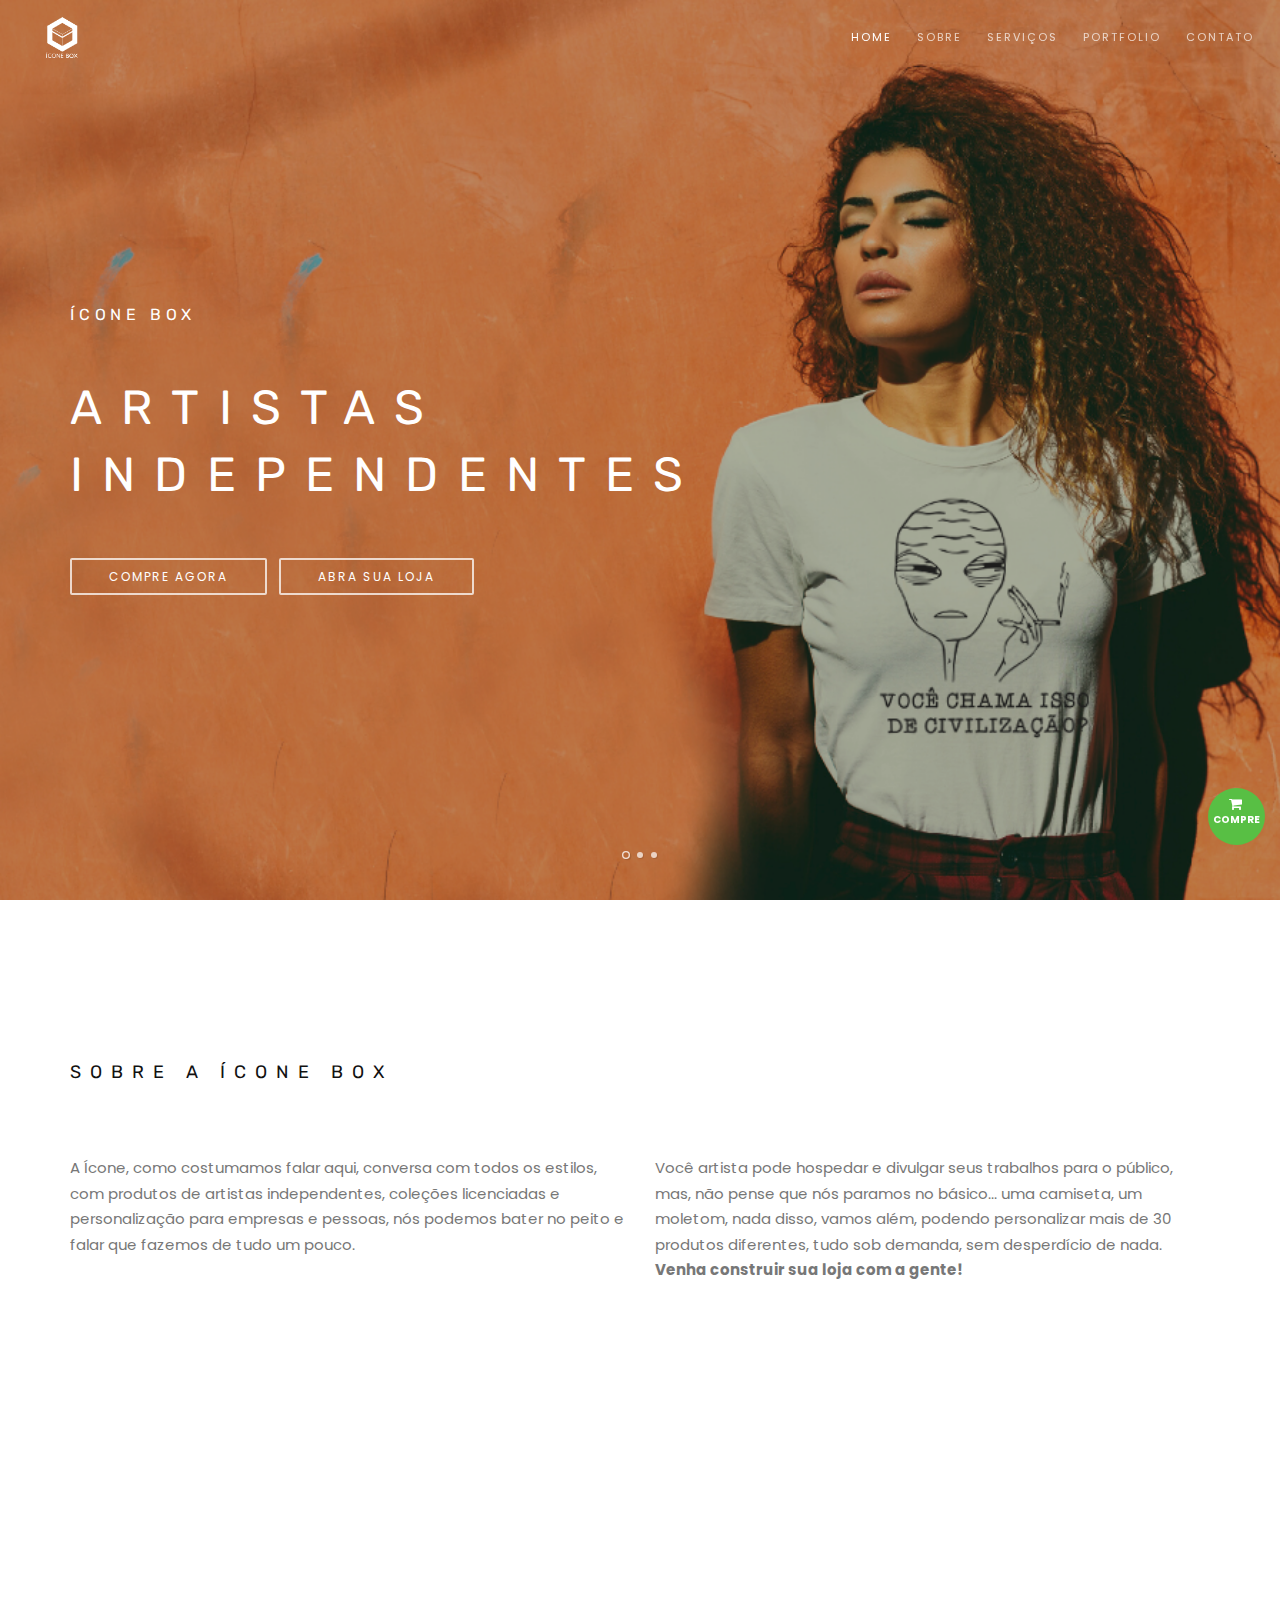
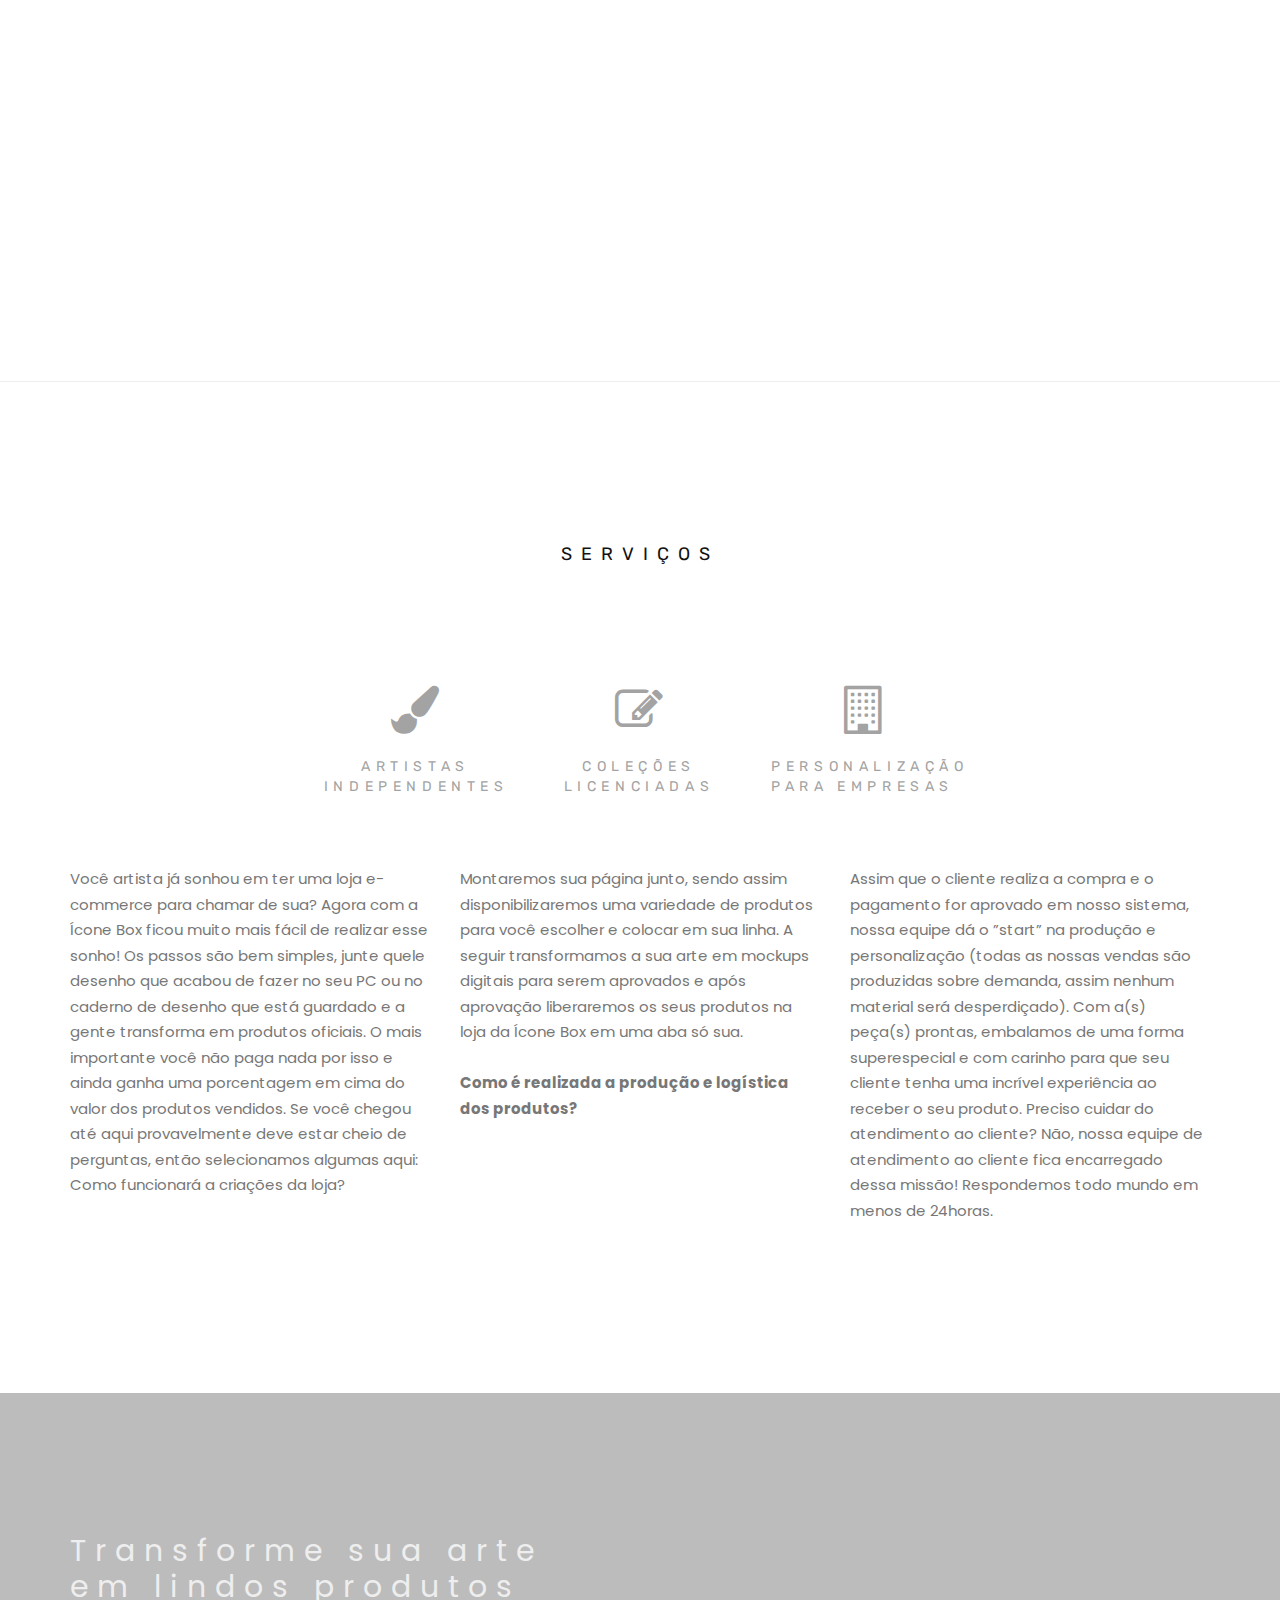
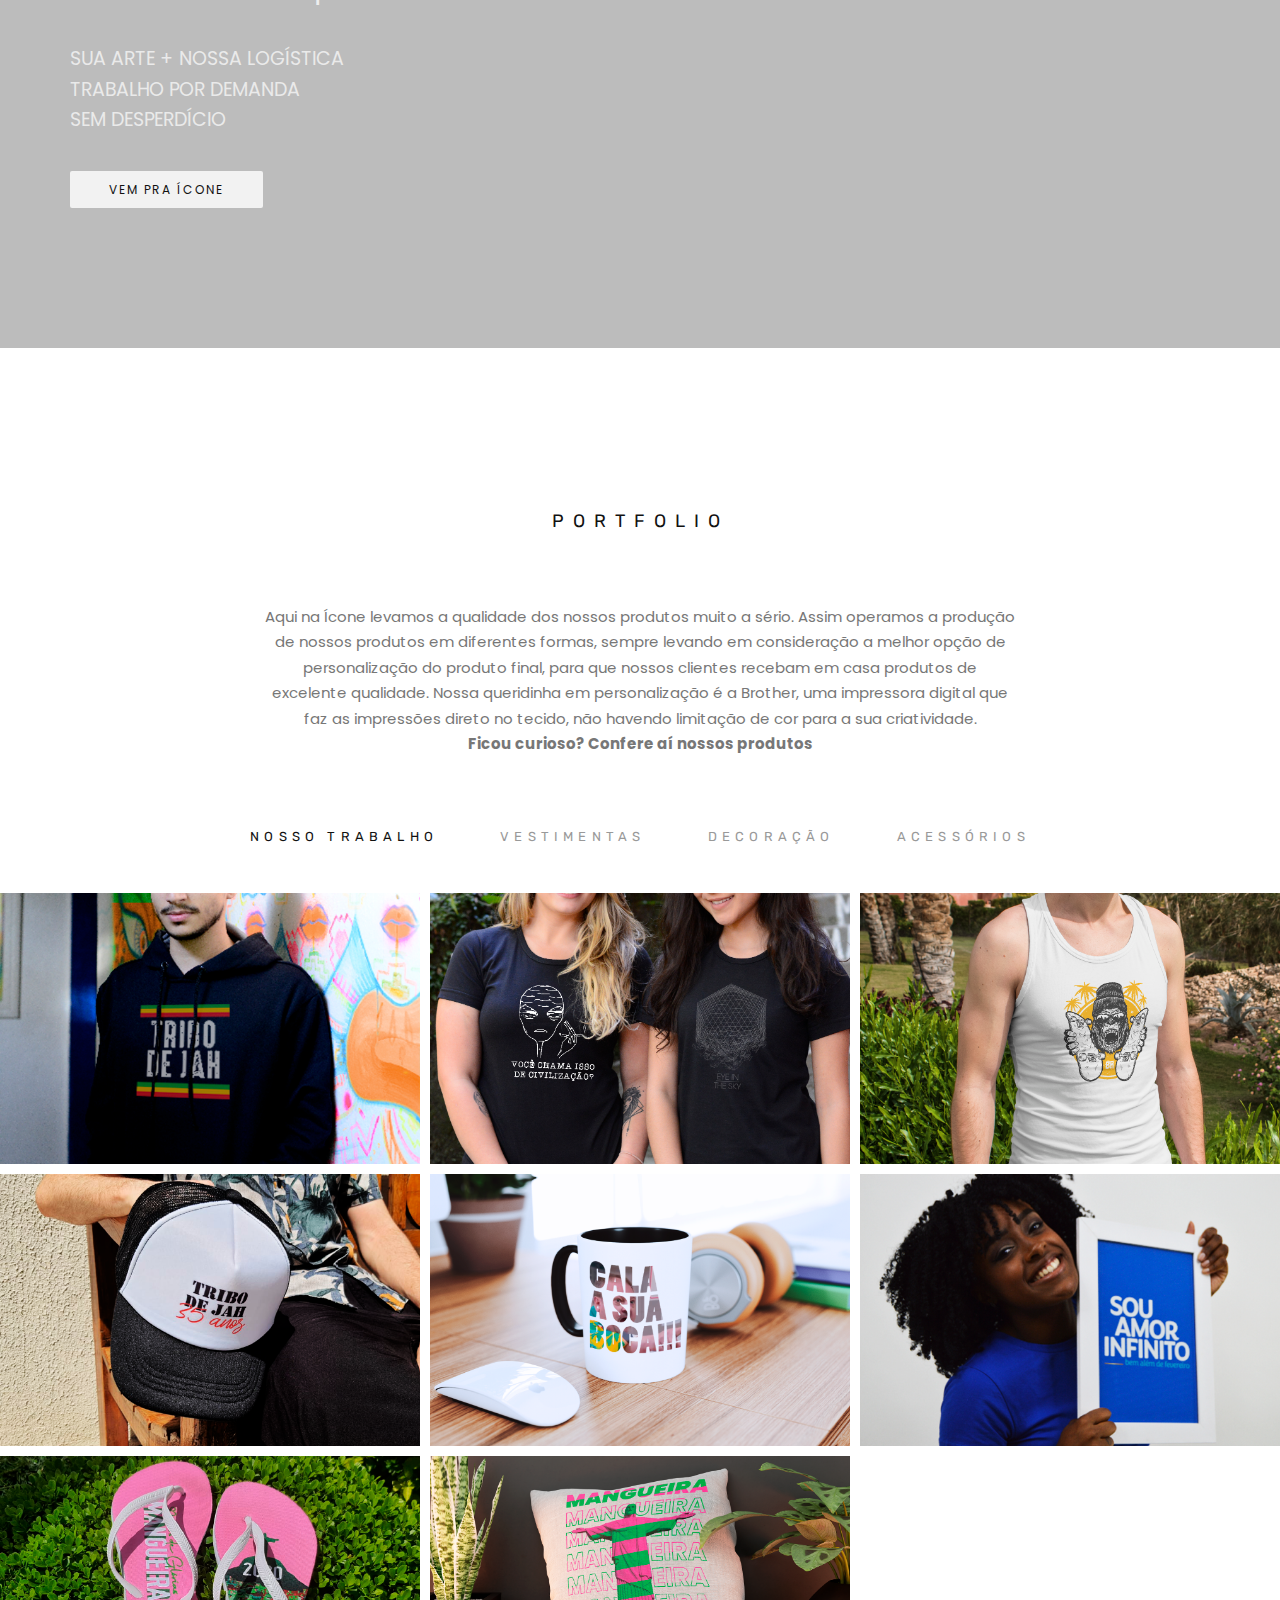
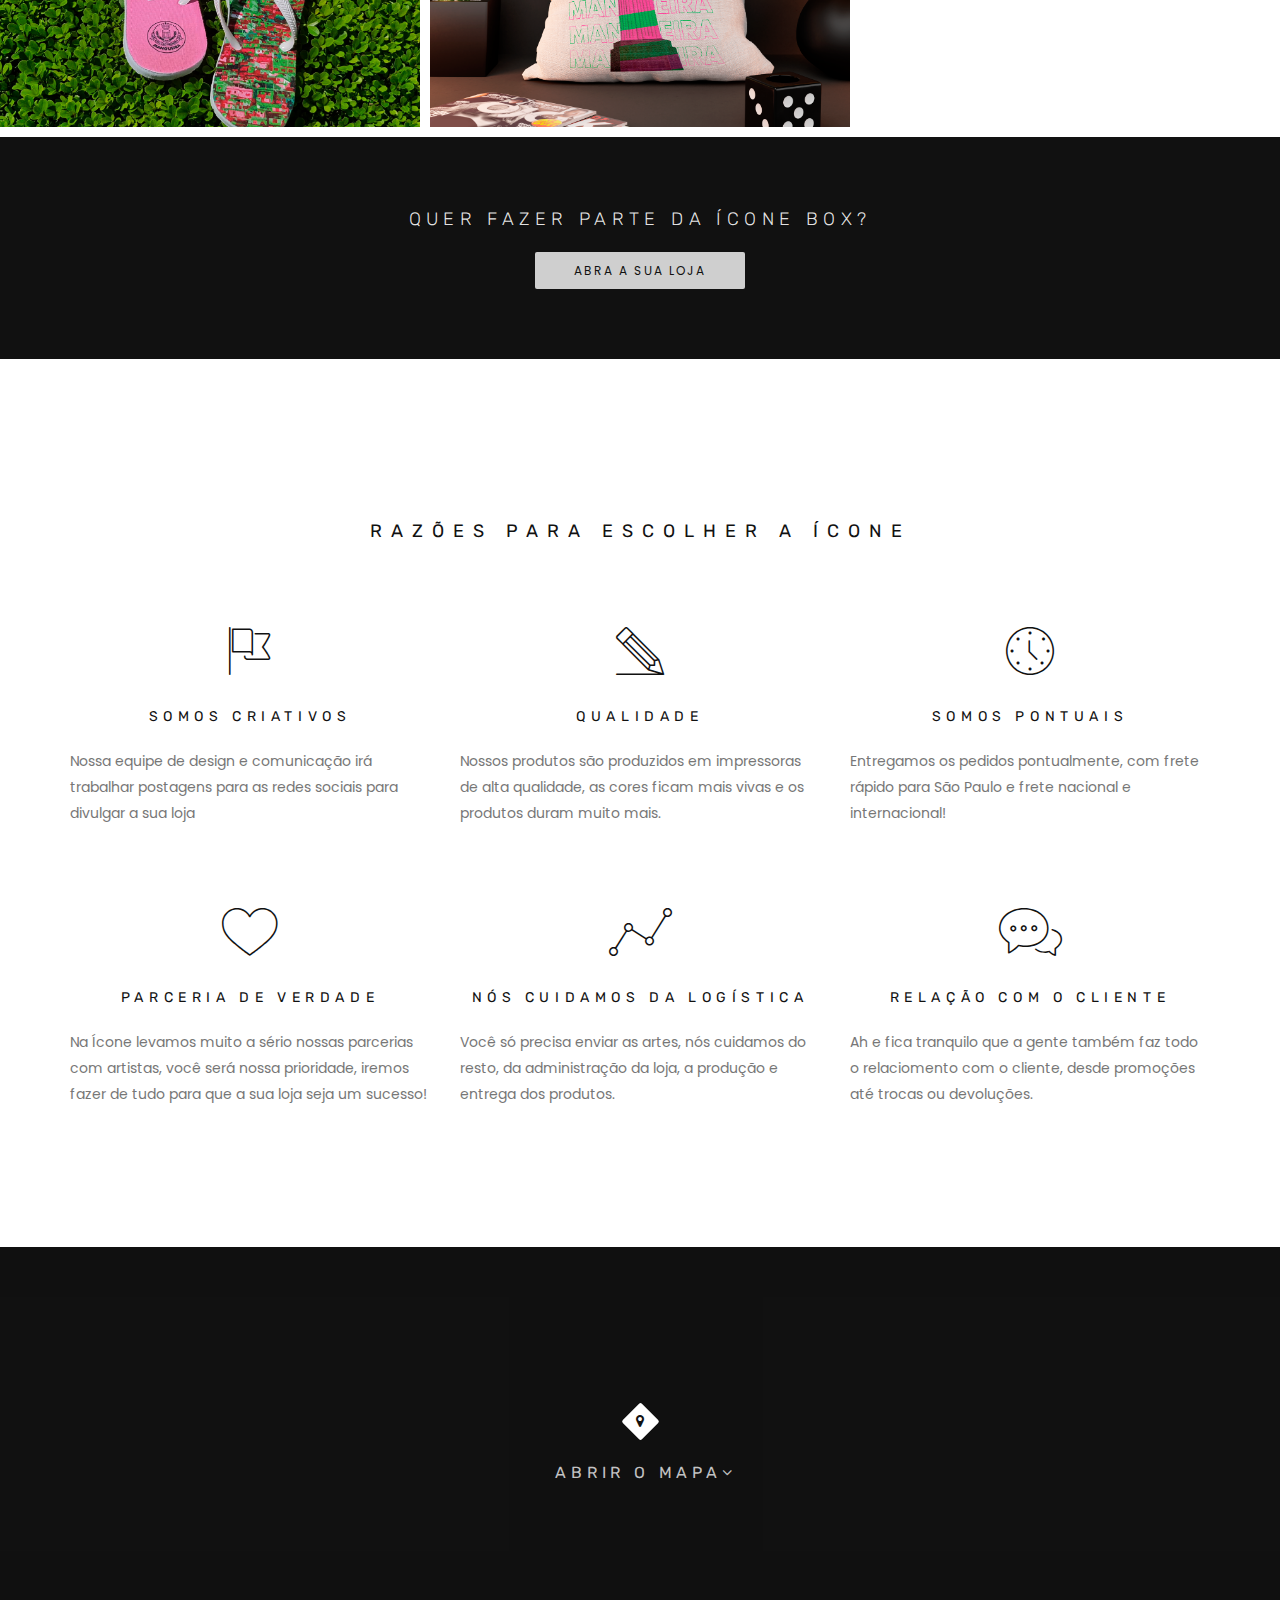
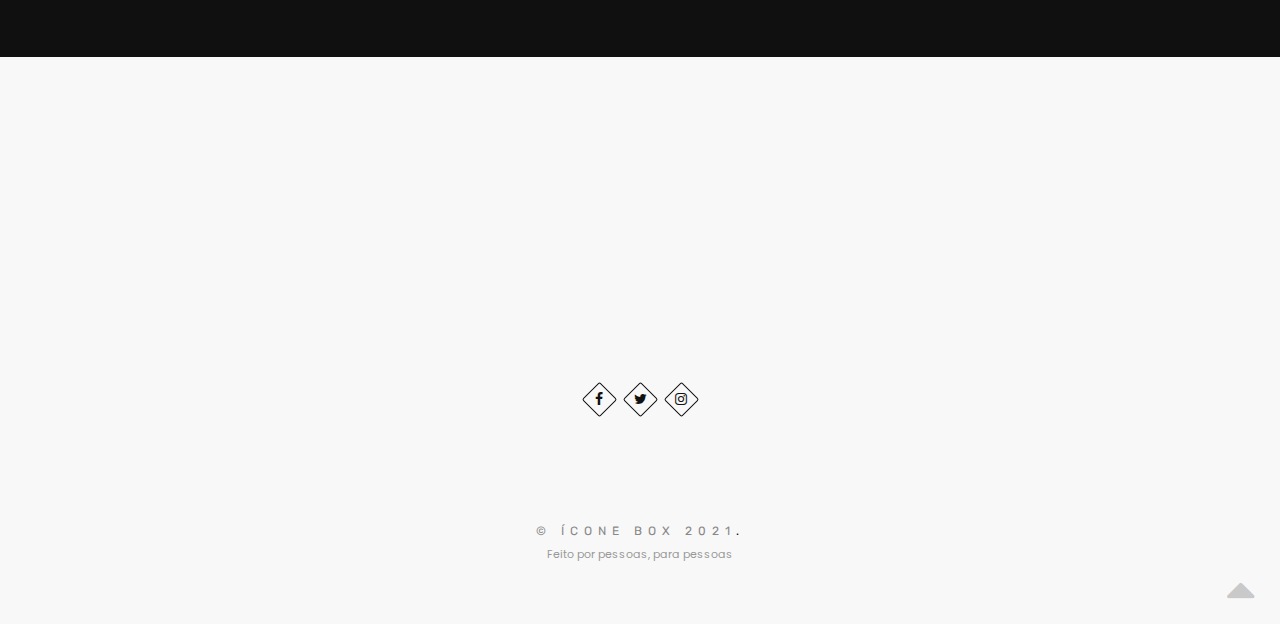
==== commit 41c66086: "correção de redes sociais" ====
--- a/index.html
+++ b/index.html
@@ -209,8 +209,7 @@
                                             </p>
                                             
                                             <div class="team-social-links">
-                                                <a href="#" target="_blank"><i class="fa fa-instagram"></i><span class="sr-only">Instagram profile</span></a>
-                                                <a href="#" target="_blank"><i class="fa fa-twitter"></i><span class="sr-only">Twitter profile</span></a>
+                                                Acesse a loja 
                                                 <a href="https://iconebox.com.br/artistas1/anderson/" target="_blank"><i class="fa fa-cube"></i><span class="sr-only">Ícone Box</span></a>
                                             </div>
                                             
@@ -250,8 +249,8 @@
                                             </p>
                                             
                                             <div class="team-social-links">
-                                                <a href="#" target="_blank"><i class="fa fa-facebook"></i><span class="sr-only">Facebook profile</span></a>
-                                                <a href="#" target="_blank"><i class="fa fa-twitter"></i><span class="sr-only">Twitter profile</span></a>
+                                                Acesse a loja 
+
                                                 <a href="https://iconebox.com.br/artistas1/claudio-babenko/" target="_blank"><i class="fa fa-cube"></i><span class="sr-only">Ícone Box</span></a>
                                             </div>
                                             
@@ -291,8 +290,8 @@
                                             </p>
                                             
                                             <div class="team-social-links">
-                                                <a href="#" target="_blank"><i class="fa fa-facebook"></i><span class="sr-only">Facebook profile</span></a>
-                                                <a href="#" target="_blank"><i class="fa fa-twitter"></i><span class="sr-only">Twitter profile</span></a>
+                                                Acesse a loja 
+
                                                 <a href="https://iconebox.com.br/artistas/portela/" target="_blank"><i class="fa fa-cube"></i><span class="sr-only">Ícone Box</span></a>
                                             </div>
                                             
@@ -565,7 +564,7 @@
                         <ul class="works-grid work-grid-3 work-grid-gut clearfix font-alt hover-white hide-titles" id="work-grid">
                                            <!-- Work Item (External Page) -->
                             <li class="work-item mix branding">
-                                <a href="portfolio-single-1.html" class="work-ext-link">
+                                <a href="https://iconebox.com.br/" target="blank" class="work-ext-link">
                                     <div class="work-img">
                                         <img class="work-img" src="img/moleton.png" alt="Work" />
                                     </div>
@@ -580,7 +579,7 @@
                             <!-- End Work Item -->
                                          <!-- Work Item (External Page) -->
                             <li class="work-item mix branding">
-                                <a href="portfolio-single-1.html" class="work-ext-link">
+                                <a href="https://iconebox.com.br/" target="blank" class="work-ext-link">
                                     <div class="work-img">
                                         <img class="work-img" src="img/baby.png" alt="Work" />
                                     </div>
@@ -595,7 +594,7 @@
                             <!-- End Work Item -->
                                    <!-- Work Item (External Page) -->
                             <li class="work-item mix branding">
-                                <a href="portfolio-single-1.html" class="work-ext-link">
+                                <a href="https://iconebox.com.br/" target="blank" class="work-ext-link">
                                     <div class="work-img">
                                         <img class="work-img" src="img/regata.png" alt="Work" />
                                     </div>
@@ -610,7 +609,7 @@
                             <!-- End Work Item -->
                                               <!-- Work Item (External Page) -->
                             <li class="work-item mix  photography">
-                                <a href="portfolio-single-1.html" class="work-ext-link">
+                                <a href="https://iconebox.com.br/" target="blank" class="work-ext-link">
                                     <div class="work-img">
                                         <img class="work-img" src="img/bone.png" alt="Work" />
                                     </div>
@@ -625,7 +624,7 @@
                             <!-- End Work Item -->
                                                  <!-- Work Item (External Page) -->
                             <li class="work-item mix design photography">
-                                <a href="portfolio-single-1.html" class="work-ext-link">
+                                <a href="https://iconebox.com.br/" target="blank" class="work-ext-link">
                                     <div class="work-img">
                                         <img class="work-img" src="img/caneca.png" alt="Work" />
                                     </div>
@@ -643,7 +642,7 @@
                      
                             <!-- Work Item (External Page) -->
                             <li class="work-item mix  design">
-                                <a href="portfolio-single-1.html" class="work-ext-link">
+                                <a href="https://iconebox.com.br/" target="blank" class="work-ext-link">
                                     <div class="work-img">
                                         <img class="work-img" src="img/Quadro.png" alt="Work" />
                                     </div>
@@ -660,7 +659,7 @@
                             
                                <!-- Work Item (Lightbox) -->
                             <li class="work-item mix photography">
-                                <a href="images/portfolio/full-project-1.jpg" class="work-lightbox-link mfp-image">
+                                <a href="https://iconebox.com.br/" target="blank"  class="work-lightbox-link mfp-image">
                                     <div class="work-img">
                                         <img src="img/Chinelo.png" alt="Work" />
                                     </div>
@@ -680,7 +679,7 @@
                             
                             <!-- Work Item (Lightbox) -->
                             <li class="work-item mix photography design">
-                                <a href="images/portfolio/full-project-3.jpg" class="work-lightbox-link mfp-image">
+                                <a href="https://iconebox.com.br/" target="blank"  class="work-lightbox-link mfp-image">
                                     <div class="work-img">
                                         <img src="img/almofada.png" alt="Work" />
                                     </div>
--- a/css/style.css
+++ b/css/style.css
@@ -5723,8 +5723,8 @@
     display: block;
     position: relative;
     margin-top: 1px;
-    font-size: 11px;
-    letter-spacing: 1px;
+    font-size: 10px;
+    letter-spacing: 0px;
     font-weight: bold;
     text-transform: uppercase;
 }
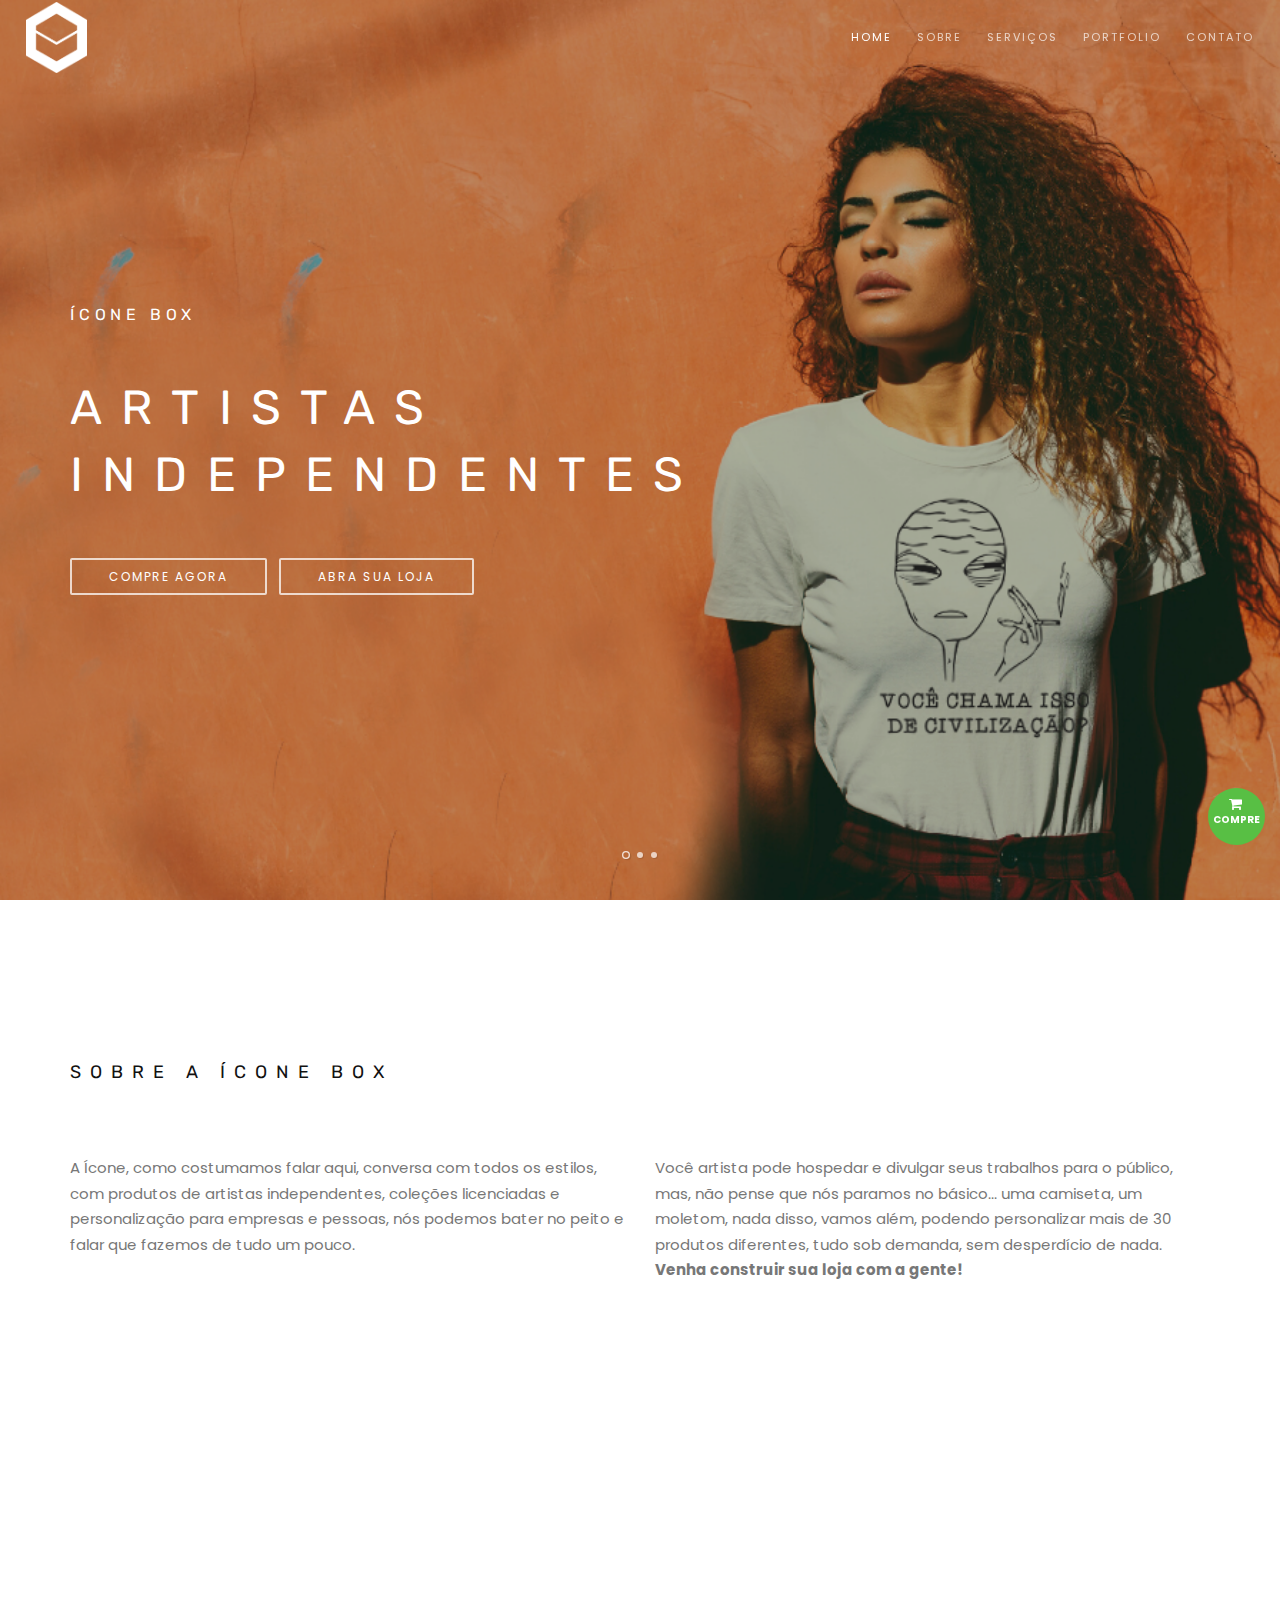
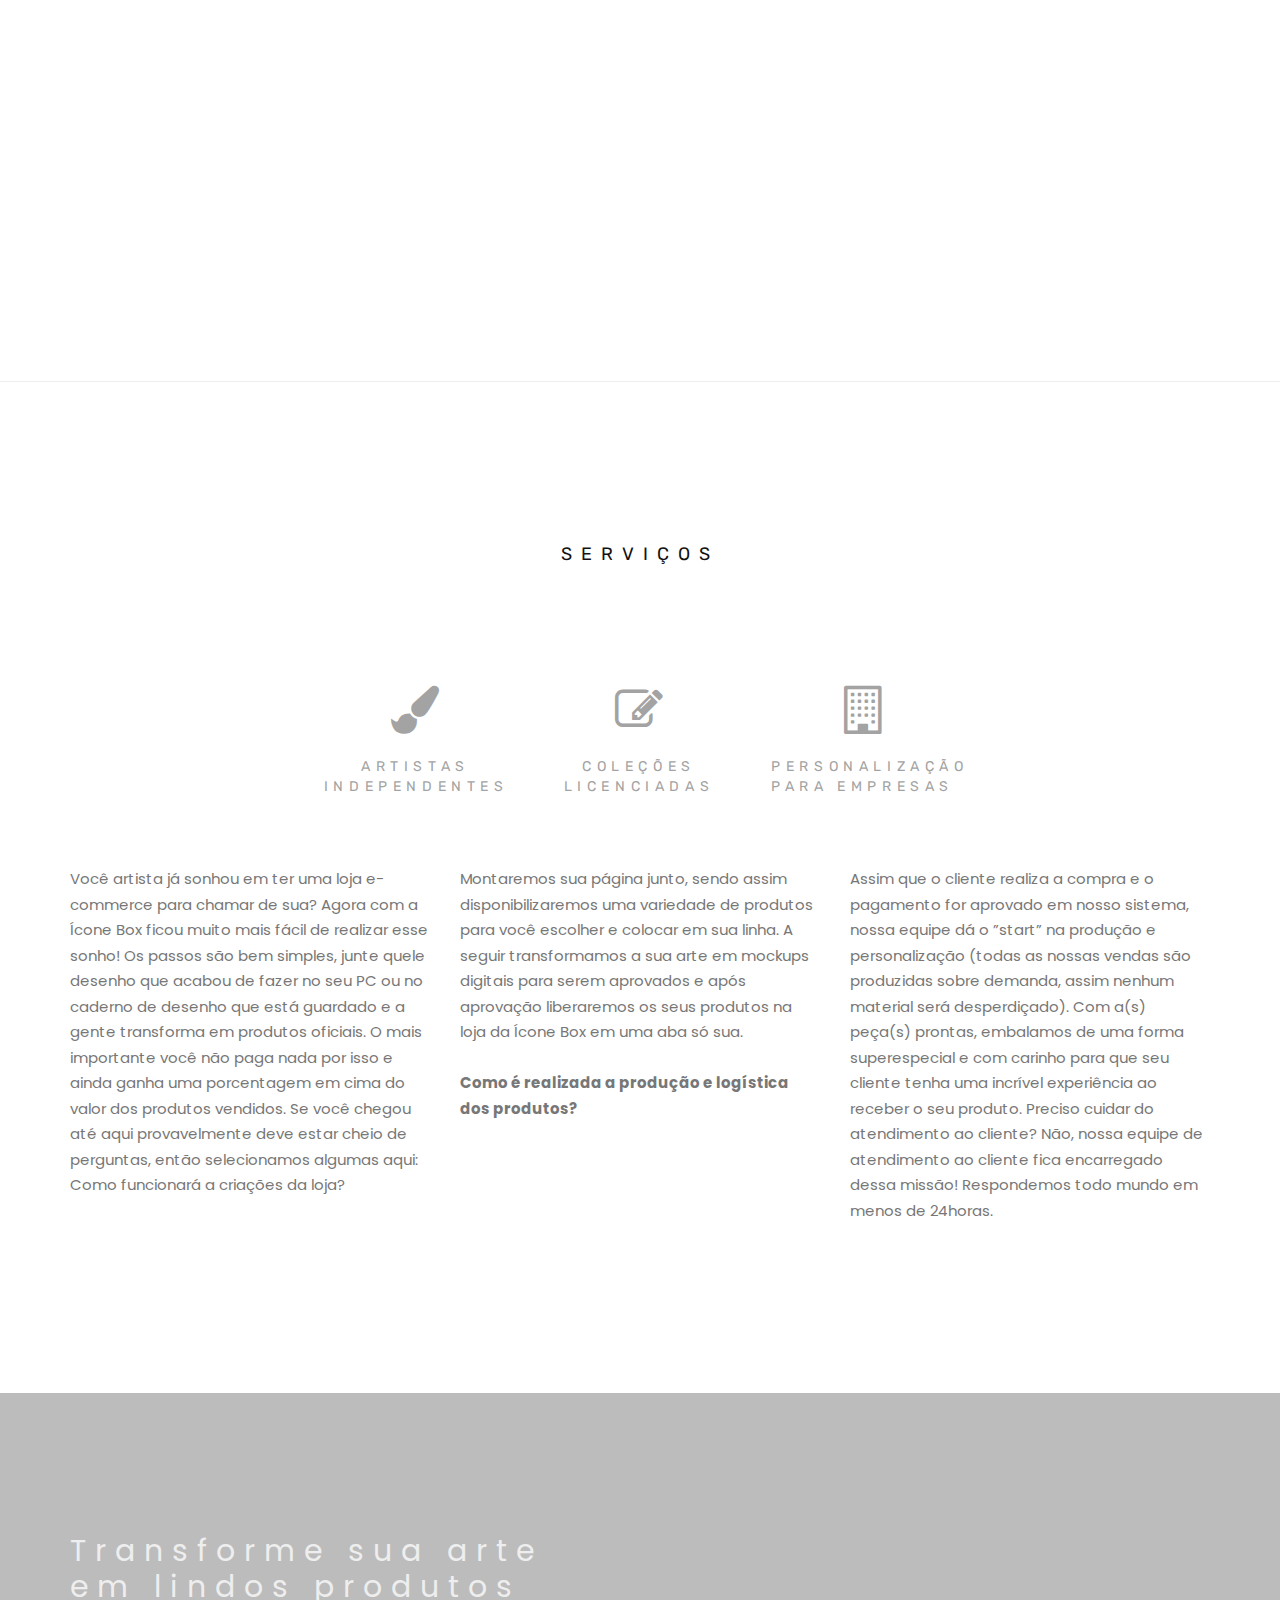
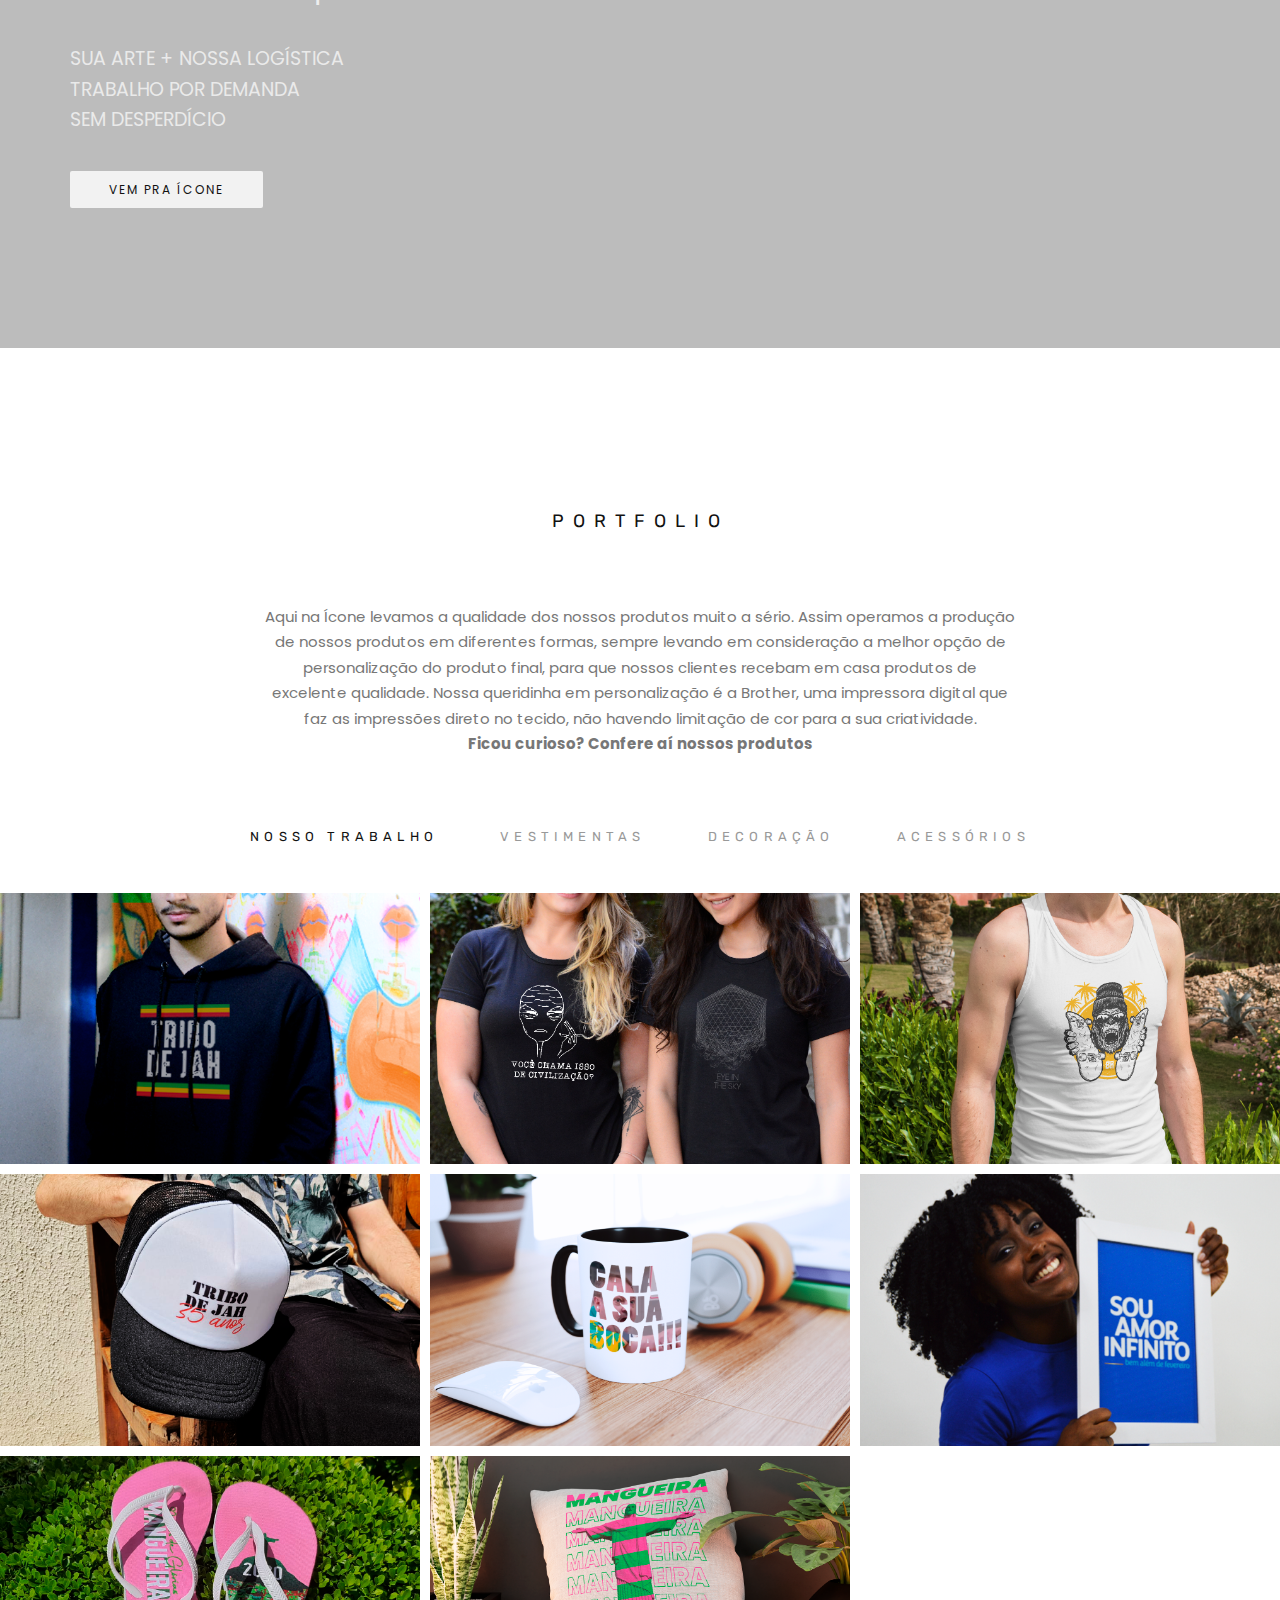
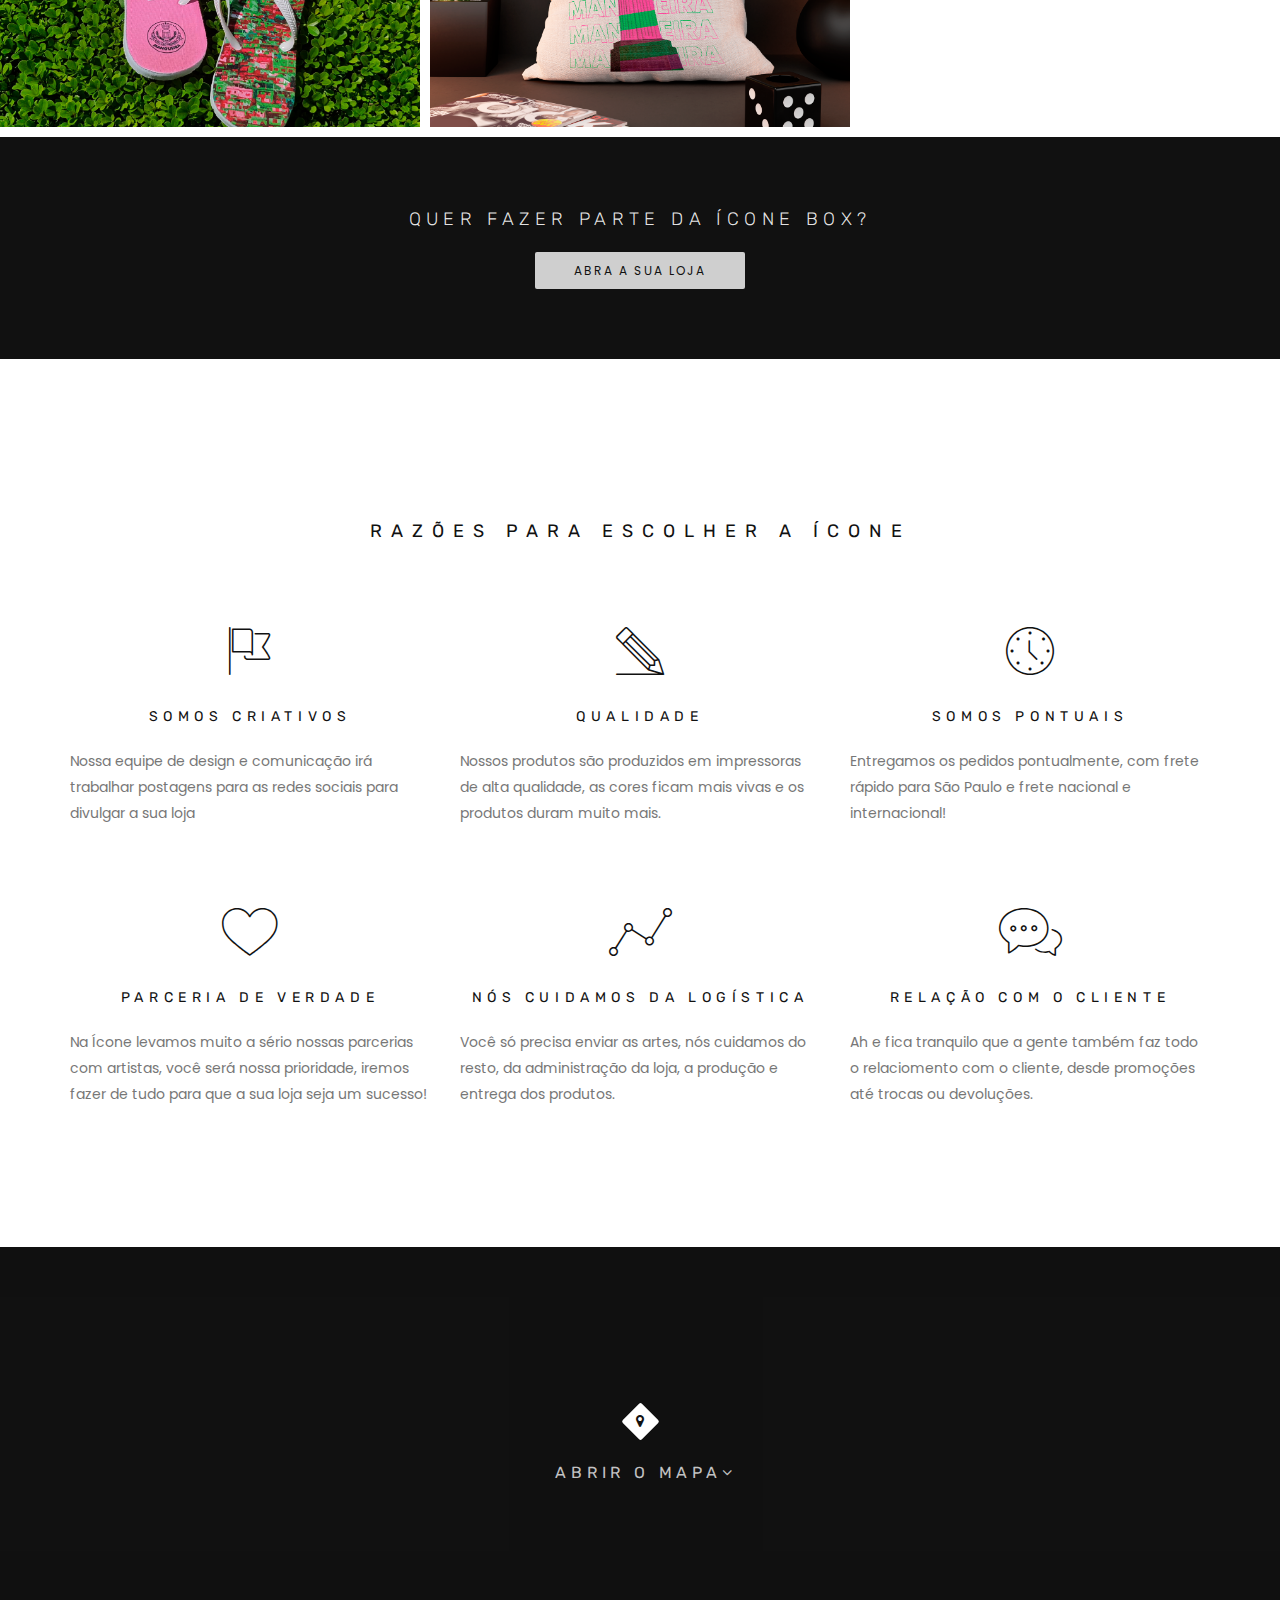
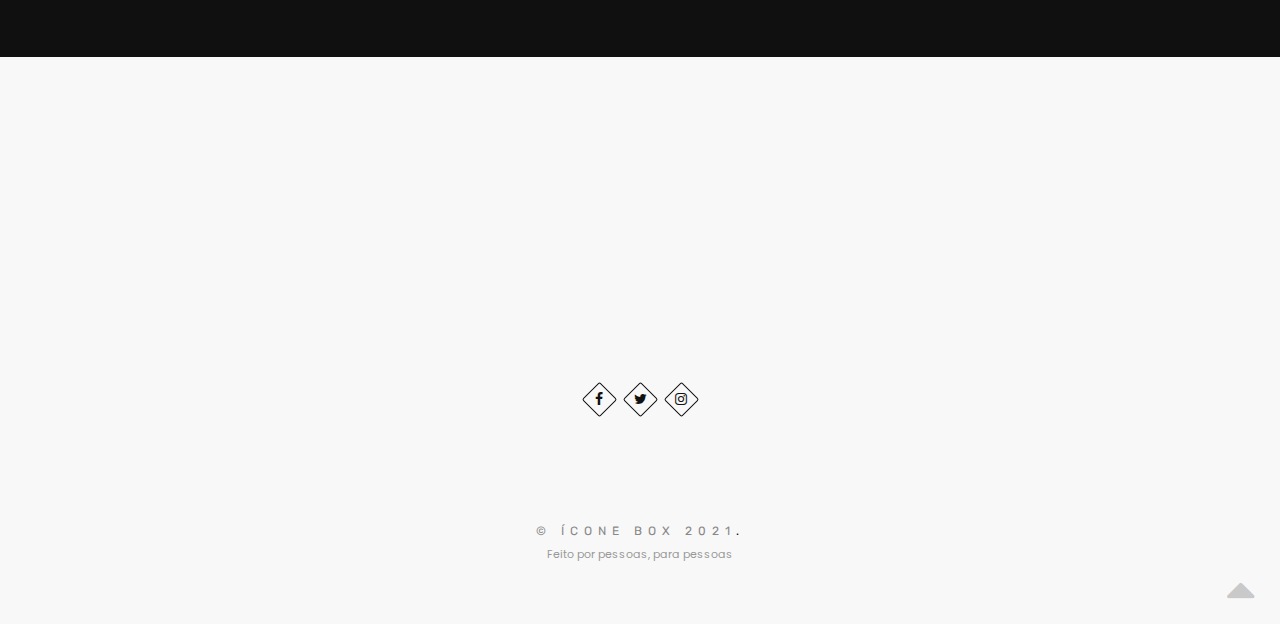
==== commit 3a6b6a55: "mobile version" ====
--- a/index.html
+++ b/index.html
@@ -42,7 +42,7 @@
                     <!-- Logo ( * your text or image into link tag *) -->
                     <div class="nav-logo-wrap local-scroll">
                         <a href="#top" class="logo">
-                            <img src="img/iconebranco.png" alt="Company logo" />
+                            <img src="img/iconeicon.png" alt="Company logo" />
                         </a>
                     </div>
                     <div class="mobile-nav" role="button" tabindex="0">
@@ -71,7 +71,7 @@
                 <div class="home-section fullwidth-slider-fade bg-dark" id="home">
                     
                     <!-- Slide Item -->
-                    <section class="home-section bg-scroll bg-dark-alfa-30" data-background="img/artistas.png">
+                    <section class="home-section bg-scroll bg-dark-alfa-30 " data-background="img/artistas.png">
                         <div class="js-height-full container">
                             
                             <!-- Hero Content -->
@@ -209,8 +209,9 @@
                                             </p>
                                             
                                             <div class="team-social-links">
-                                                Acesse a loja 
-                                                <a href="https://iconebox.com.br/artistas1/anderson/" target="_blank"><i class="fa fa-cube"></i><span class="sr-only">Ícone Box</span></a>
+                                            <a href="https://iconebox.com.br/artistas1/anderson/" target="_blank" style="text-decoration: none;"> Acesse a loja 
+                                                <i class="fa fa-cube"></i><span class="sr-only">Ícone Box</span></a>
+                                                
                                             </div>
                                             
                                         </div>
@@ -249,9 +250,8 @@
                                             </p>
                                             
                                             <div class="team-social-links">
-                                                Acesse a loja 
-
-                                                <a href="https://iconebox.com.br/artistas1/claudio-babenko/" target="_blank"><i class="fa fa-cube"></i><span class="sr-only">Ícone Box</span></a>
+                                            <a href="https://iconebox.com.br/artistas1/claudio-babenko/" target="_blank" style="text-decoration: none;"> Acesse a loja 
+                                                <i class="fa fa-cube"></i><span class="sr-only">Ícone Box</span></a>
                                             </div>
                                             
                                         </div>
@@ -290,9 +290,9 @@
                                             </p>
                                             
                                             <div class="team-social-links">
-                                                Acesse a loja 
-
-                                                <a href="https://iconebox.com.br/artistas/portela/" target="_blank"><i class="fa fa-cube"></i><span class="sr-only">Ícone Box</span></a>
+                                                <a href="https://iconebox.com.br/artistas/portela/" target="_blank" style="text-decoration: none;"> Acesse a loja 
+
+                                                <i class="fa fa-cube"></i><span class="sr-only">Ícone Box</span></a>
                                             </div>
                                             
                                         </div>
--- a/css/style.css
+++ b/css/style.css
@@ -1496,7 +1496,7 @@
     transition: all 0.27s cubic-bezier(0.000, 0.000, 0.580, 1.000);
 }
 .nav-logo-wrap .logo img{
-    max-height: 100%;
+    max-height: 95%;
 }
 .nav-logo-wrap .logo:before,
 .nav-logo-wrap .logo:after{
@@ -2427,6 +2427,9 @@
 .bg-scroll{
     background-attachment: scroll !important;
 }
+@media only screen and (max-width: 760px) {
+    .bg-scroll {background-size:100% auto;}
+}
 .bg-pattern{
     background-repeat: repeat;
     background-size: auto;
